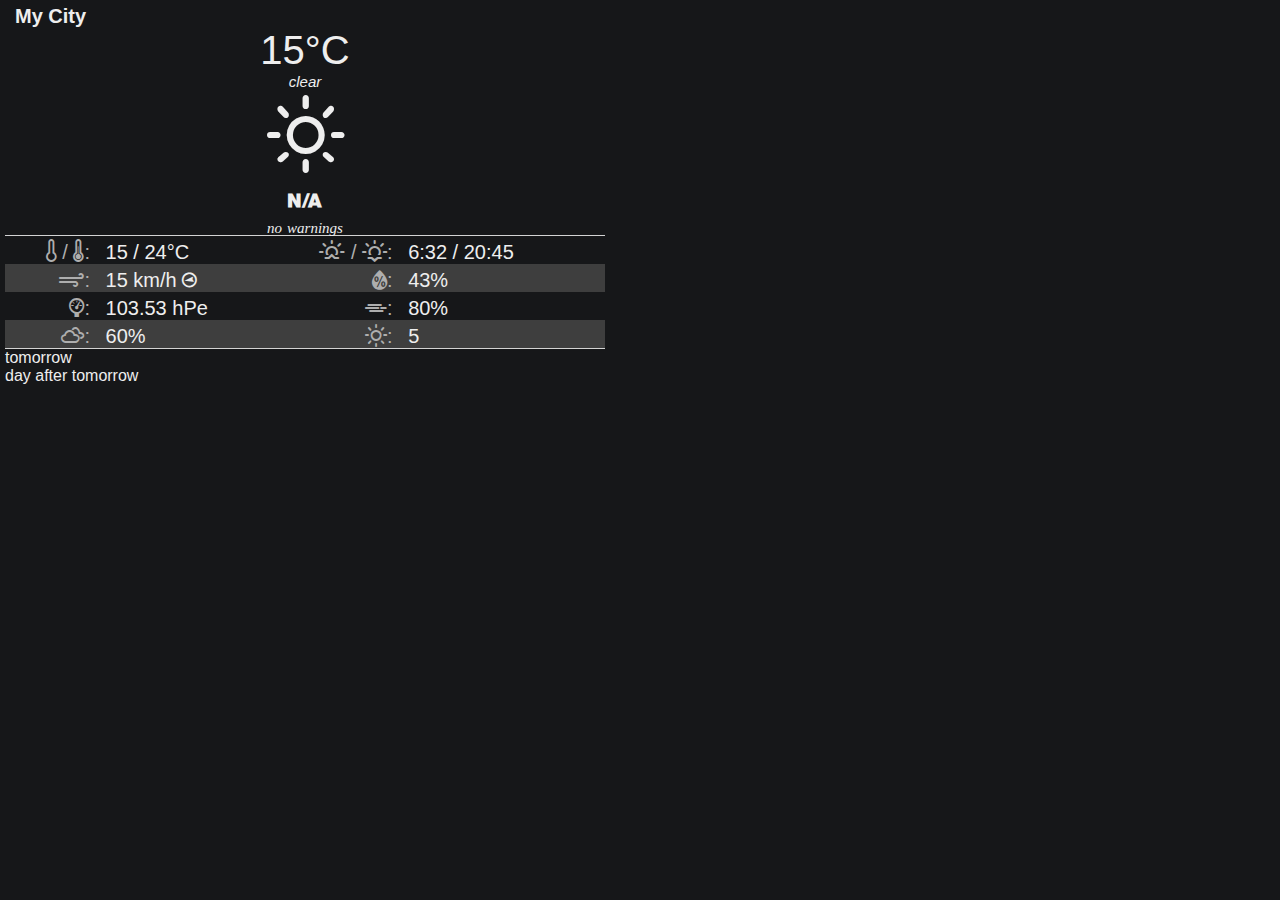
==== wrapper.html @ 0e2d357e "first stuff" ====
<html>

<head>
	<meta http-equiv="Content-Type" content="text/html; charset=UTF-8" />
  <link rel="stylesheet" type="text/css" href="css/main.css">
  <link rel="stylesheet" type="text/css" href="css/weather-icons.css">
  <link rel="stylesheet" type="text/css" href="css/weather-icons-wind.css">

</head>

<body>
<script src="main.js"></script>

<header>
  <div id="location">
    My City
  </div>
  <div id="current">
    <div id="block">
      <span class="temperature">15&deg;C</span>
      <div class="note">clear</div>
    </div>

    <div id="block">
      <div class="icon wi wi-day-sunny">
      </div>
    </div>

    <div id="block">
      <span class="warning wi wi-na"><span>
      <div class="note">no warnings</div>
    </div>
  </div>
</header>

<div id=details>
  <div class="row">
    <div class="half-row">
      <div class="cell icon">
        <span class="wi wi-thermometer-exterior"></span> / <span class="wi wi-thermometer"></span>:
      </div>

      <div class="cell">
        15 / 24&deg;C
      </div>
    </div>

    <div class="half-row">
      <div class="cell icon">
        <span class="wi wi-sunrise"></span> / <span class="wi wi-sunset"></span>:
      </div>

      <div class="cell">
        6:32 / 20:45
      </div>
    </div>
  </div>

  <div class="row even-row">
    <div class="half-row">
      <div class="cell icon">
        <span class="wi wi-strong-wind"></span>:
      </div>

      <div class="cell">
        15 km/h <span class="wi wi-wind from-80-deg"></span>
      </div>
    </div>

    <div class="half-row">
      <div class="cell icon">
        <span class="wi wi-humidity"></span>:
      </div>

      <div class="cell">
        43%
      </div>
    </div>
  </div>

  <div class="row">
    <div class="half-row">
      <div class="cell icon">
        <span class="wi wi-barometer"></span>:
      </div>

      <div class="cell">
        103.53 hPe
      </div>
    </div>

    <div class="half-row">

      <div class="cell icon">
        <span class="wi wi-windy"></span>:
      </div>

      <div class="cell">
        80%
      </div>
    </div>
  </div>

  <div class="row even-row">
    <div class="half-row">
      <div class="cell icon">
        <span class="wi wi-cloudy"></span>:
      </div>

      <div class="cell">
        60%
      </div>
    </div>

    <div class="half-row">
      <div class="cell icon">
        <span class="wi wi-day-sunny"></span>:
      </div>

      <div class="cell">
        5
      </div>
    </div>
  </div>

</div>

<div id=forecast>

  <div class="day">
    tomorrow
  </div>
  <div class="day">
    day after tomorrow
  </div>
</div>

</body>
</html>
---- css/main.css ----
body {
  background: #161719;
  color: #eeeeee;
  font-family: Tahoma,Arial,Verdana,Segoe,sans-serif;
  max-width: 600px;
  max-height: 400px;
  padding: 0px;
  margin: 5px;
}

header {
  width: 100%;
  border-bottom: 1px solid lightgrey;
}

header #location {
  font-size: 20px;
  padding-left: 10px;
  font-weight: bold;
}

header #current {
  text-align: center;
}

header #current .block {
  text-align: center;
  display: inline-block;
  width: calc(100%/3.1);
}

header #current .temperature {
  font-size: 40px;
}

header #current .icon {
  font-size: 70px;
  margin: 10px;
}

header #current .warning {
  font-size: 40px;
}

header #current .note {
  font-size: 15px;
  font-style: italic;
}

#details {
  font-size: 20px;
  border-bottom: 1px solid lightgrey;
}

#details .row {
  width: 100%;
}

#details .half-row {
  width: calc(50% - 8px);
  display: inline-block;
  margin: 5px 0px 0px 5px;
}

#details .cell {
  width: auto;
  display: inline-block;
  padding-right: 10px;
}

#details .icon {
  width: 80px;
  text-align: right;
  color: #aeaeae;
}

#details .even-row {
  background-color: #3e3e3e;
}

.uv-low {
  font-weight: bold;
  color: #01b053;
}

.uv-medium {
  font-weight: bold;
  color: #ffff00;
}

.uv-high {
  font-weight: bold;
  color: #f93;
}

.uv-very-high {
  font-weight: bold;
  color: #c10001;
}

.uv-extremely-high {
  font-weight: bold;
  color: #bf45bf;
}
---- css/weather-icons.css ----
/*!
 *  Weather Icons 2.0.8
 *  Updated September 19, 2015
 *  Weather themed icons for Bootstrap
 *  Author - Erik Flowers - erik@helloerik.com
 *  Email: erik@helloerik.com
 *  Twitter: http://twitter.com/Erik_UX
 *  ------------------------------------------------------------------------------
 *  Maintained at http://erikflowers.github.io/weather-icons
 *
 *  License
 *  ------------------------------------------------------------------------------
 *  - Font licensed under SIL OFL 1.1 -
 *    http://scripts.sil.org/OFL
 *  - CSS, SCSS and LESS are licensed under MIT License -
 *    http://opensource.org/licenses/mit-license.html
 *  - Documentation licensed under CC BY 3.0 -
 *    http://creativecommons.org/licenses/by/3.0/
 *  - Inspired by and works great as a companion with Font Awesome
 *    "Font Awesome by Dave Gandy - http://fontawesome.io"
 */
@font-face {
  font-family: 'weathericons';
  src: url('../font/weathericons-regular-webfont.eot');
  src: url('../font/weathericons-regular-webfont.eot?#iefix') format('embedded-opentype'), url('../font/weathericons-regular-webfont.woff2') format('woff2'), url('../font/weathericons-regular-webfont.woff') format('woff'), url('../font/weathericons-regular-webfont.ttf') format('truetype'), url('../font/weathericons-regular-webfont.svg#weather_iconsregular') format('svg');
  font-weight: normal;
  font-style: normal;
}
.wi {
  display: inline-block;
  font-family: 'weathericons';
  font-style: normal;
  font-weight: normal;
  line-height: 1;
  -webkit-font-smoothing: antialiased;
  -moz-osx-font-smoothing: grayscale;
}
.wi-fw {
  text-align: center;
  width: 1.4em;
}
.wi-rotate-90 {
  filter: progid:DXImageTransform.Microsoft.BasicImage(rotation=1);
  -webkit-transform: rotate(90deg);
  -ms-transform: rotate(90deg);
  transform: rotate(90deg);
}
.wi-rotate-180 {
  filter: progid:DXImageTransform.Microsoft.BasicImage(rotation=2);
  -webkit-transform: rotate(180deg);
  -ms-transform: rotate(180deg);
  transform: rotate(180deg);
}
.wi-rotate-270 {
  filter: progid:DXImageTransform.Microsoft.BasicImage(rotation=3);
  -webkit-transform: rotate(270deg);
  -ms-transform: rotate(270deg);
  transform: rotate(270deg);
}
.wi-flip-horizontal {
  filter: progid:DXImageTransform.Microsoft.BasicImage(rotation=0, mirror=1);
  -webkit-transform: scale(-1, 1);
  -ms-transform: scale(-1, 1);
  transform: scale(-1, 1);
}
.wi-flip-vertical {
  filter: progid:DXImageTransform.Microsoft.BasicImage(rotation=2, mirror=1);
  -webkit-transform: scale(1, -1);
  -ms-transform: scale(1, -1);
  transform: scale(1, -1);
}
.wi-day-sunny:before {
  content: "\f00d";
}
.wi-day-cloudy:before {
  content: "\f002";
}
.wi-day-cloudy-gusts:before {
  content: "\f000";
}
.wi-day-cloudy-windy:before {
  content: "\f001";
}
.wi-day-fog:before {
  content: "\f003";
}
.wi-day-hail:before {
  content: "\f004";
}
.wi-day-haze:before {
  content: "\f0b6";
}
.wi-day-lightning:before {
  content: "\f005";
}
.wi-day-rain:before {
  content: "\f008";
}
.wi-day-rain-mix:before {
  content: "\f006";
}
.wi-day-rain-wind:before {
  content: "\f007";
}
.wi-day-showers:before {
  content: "\f009";
}
.wi-day-sleet:before {
  content: "\f0b2";
}
.wi-day-sleet-storm:before {
  content: "\f068";
}
.wi-day-snow:before {
  content: "\f00a";
}
.wi-day-snow-thunderstorm:before {
  content: "\f06b";
}
.wi-day-snow-wind:before {
  content: "\f065";
}
.wi-day-sprinkle:before {
  content: "\f00b";
}
.wi-day-storm-showers:before {
  content: "\f00e";
}
.wi-day-sunny-overcast:before {
  content: "\f00c";
}
.wi-day-thunderstorm:before {
  content: "\f010";
}
.wi-day-windy:before {
  content: "\f085";
}
.wi-solar-eclipse:before {
  content: "\f06e";
}
.wi-hot:before {
  content: "\f072";
}
.wi-day-cloudy-high:before {
  content: "\f07d";
}
.wi-day-light-wind:before {
  content: "\f0c4";
}
.wi-night-clear:before {
  content: "\f02e";
}
.wi-night-alt-cloudy:before {
  content: "\f086";
}
.wi-night-alt-cloudy-gusts:before {
  content: "\f022";
}
.wi-night-alt-cloudy-windy:before {
  content: "\f023";
}
.wi-night-alt-hail:before {
  content: "\f024";
}
.wi-night-alt-lightning:before {
  content: "\f025";
}
.wi-night-alt-rain:before {
  content: "\f028";
}
.wi-night-alt-rain-mix:before {
  content: "\f026";
}
.wi-night-alt-rain-wind:before {
  content: "\f027";
}
.wi-night-alt-showers:before {
  content: "\f029";
}
.wi-night-alt-sleet:before {
  content: "\f0b4";
}
.wi-night-alt-sleet-storm:before {
  content: "\f06a";
}
.wi-night-alt-snow:before {
  content: "\f02a";
}
.wi-night-alt-snow-thunderstorm:before {
  content: "\f06d";
}
.wi-night-alt-snow-wind:before {
  content: "\f067";
}
.wi-night-alt-sprinkle:before {
  content: "\f02b";
}
.wi-night-alt-storm-showers:before {
  content: "\f02c";
}
.wi-night-alt-thunderstorm:before {
  content: "\f02d";
}
.wi-night-cloudy:before {
  content: "\f031";
}
.wi-night-cloudy-gusts:before {
  content: "\f02f";
}
.wi-night-cloudy-windy:before {
  content: "\f030";
}
.wi-night-fog:before {
  content: "\f04a";
}
.wi-night-hail:before {
  content: "\f032";
}
.wi-night-lightning:before {
  content: "\f033";
}
.wi-night-partly-cloudy:before {
  content: "\f083";
}
.wi-night-rain:before {
  content: "\f036";
}
.wi-night-rain-mix:before {
  content: "\f034";
}
.wi-night-rain-wind:before {
  content: "\f035";
}
.wi-night-showers:before {
  content: "\f037";
}
.wi-night-sleet:before {
  content: "\f0b3";
}
.wi-night-sleet-storm:before {
  content: "\f069";
}
.wi-night-snow:before {
  content: "\f038";
}
.wi-night-snow-thunderstorm:before {
  content: "\f06c";
}
.wi-night-snow-wind:before {
  content: "\f066";
}
.wi-night-sprinkle:before {
  content: "\f039";
}
.wi-night-storm-showers:before {
  content: "\f03a";
}
.wi-night-thunderstorm:before {
  content: "\f03b";
}
.wi-lunar-eclipse:before {
  content: "\f070";
}
.wi-stars:before {
  content: "\f077";
}
.wi-storm-showers:before {
  content: "\f01d";
}
.wi-thunderstorm:before {
  content: "\f01e";
}
.wi-night-alt-cloudy-high:before {
  content: "\f07e";
}
.wi-night-cloudy-high:before {
  content: "\f080";
}
.wi-night-alt-partly-cloudy:before {
  content: "\f081";
}
.wi-cloud:before {
  content: "\f041";
}
.wi-cloudy:before {
  content: "\f013";
}
.wi-cloudy-gusts:before {
  content: "\f011";
}
.wi-cloudy-windy:before {
  content: "\f012";
}
.wi-fog:before {
  content: "\f014";
}
.wi-hail:before {
  content: "\f015";
}
.wi-rain:before {
  content: "\f019";
}
.wi-rain-mix:before {
  content: "\f017";
}
.wi-rain-wind:before {
  content: "\f018";
}
.wi-showers:before {
  content: "\f01a";
}
.wi-sleet:before {
  content: "\f0b5";
}
.wi-snow:before {
  content: "\f01b";
}
.wi-sprinkle:before {
  content: "\f01c";
}
.wi-storm-showers:before {
  content: "\f01d";
}
.wi-thunderstorm:before {
  content: "\f01e";
}
.wi-snow-wind:before {
  content: "\f064";
}
.wi-snow:before {
  content: "\f01b";
}
.wi-smog:before {
  content: "\f074";
}
.wi-smoke:before {
  content: "\f062";
}
.wi-lightning:before {
  content: "\f016";
}
.wi-raindrops:before {
  content: "\f04e";
}
.wi-raindrop:before {
  content: "\f078";
}
.wi-dust:before {
  content: "\f063";
}
.wi-snowflake-cold:before {
  content: "\f076";
}
.wi-windy:before {
  content: "\f021";
}
.wi-strong-wind:before {
  content: "\f050";
}
.wi-sandstorm:before {
  content: "\f082";
}
.wi-earthquake:before {
  content: "\f0c6";
}
.wi-fire:before {
  content: "\f0c7";
}
.wi-flood:before {
  content: "\f07c";
}
.wi-meteor:before {
  content: "\f071";
}
.wi-tsunami:before {
  content: "\f0c5";
}
.wi-volcano:before {
  content: "\f0c8";
}
.wi-hurricane:before {
  content: "\f073";
}
.wi-tornado:before {
  content: "\f056";
}
.wi-small-craft-advisory:before {
  content: "\f0cc";
}
.wi-gale-warning:before {
  content: "\f0cd";
}
.wi-storm-warning:before {
  content: "\f0ce";
}
.wi-hurricane-warning:before {
  content: "\f0cf";
}
.wi-wind-direction:before {
  content: "\f0b1";
}
.wi-alien:before {
  content: "\f075";
}
.wi-celsius:before {
  content: "\f03c";
}
.wi-fahrenheit:before {
  content: "\f045";
}
.wi-degrees:before {
  content: "\f042";
}
.wi-thermometer:before {
  content: "\f055";
}
.wi-thermometer-exterior:before {
  content: "\f053";
}
.wi-thermometer-internal:before {
  content: "\f054";
}
.wi-cloud-down:before {
  content: "\f03d";
}
.wi-cloud-up:before {
  content: "\f040";
}
.wi-cloud-refresh:before {
  content: "\f03e";
}
.wi-horizon:before {
  content: "\f047";
}
.wi-horizon-alt:before {
  content: "\f046";
}
.wi-sunrise:before {
  content: "\f051";
}
.wi-sunset:before {
  content: "\f052";
}
.wi-moonrise:before {
  content: "\f0c9";
}
.wi-moonset:before {
  content: "\f0ca";
}
.wi-refresh:before {
  content: "\f04c";
}
.wi-refresh-alt:before {
  content: "\f04b";
}
.wi-umbrella:before {
  content: "\f084";
}
.wi-barometer:before {
  content: "\f079";
}
.wi-humidity:before {
  content: "\f07a";
}
.wi-na:before {
  content: "\f07b";
}
.wi-train:before {
  content: "\f0cb";
}
.wi-moon-new:before {
  content: "\f095";
}
.wi-moon-waxing-crescent-1:before {
  content: "\f096";
}
.wi-moon-waxing-crescent-2:before {
  content: "\f097";
}
.wi-moon-waxing-crescent-3:before {
  content: "\f098";
}
.wi-moon-waxing-crescent-4:before {
  content: "\f099";
}
.wi-moon-waxing-crescent-5:before {
  content: "\f09a";
}
.wi-moon-waxing-crescent-6:before {
  content: "\f09b";
}
.wi-moon-first-quarter:before {
  content: "\f09c";
}
.wi-moon-waxing-gibbous-1:before {
  content: "\f09d";
}
.wi-moon-waxing-gibbous-2:before {
  content: "\f09e";
}
.wi-moon-waxing-gibbous-3:before {
  content: "\f09f";
}
.wi-moon-waxing-gibbous-4:before {
  content: "\f0a0";
}
.wi-moon-waxing-gibbous-5:before {
  content: "\f0a1";
}
.wi-moon-waxing-gibbous-6:before {
  content: "\f0a2";
}
.wi-moon-full:before {
  content: "\f0a3";
}
.wi-moon-waning-gibbous-1:before {
  content: "\f0a4";
}
.wi-moon-waning-gibbous-2:before {
  content: "\f0a5";
}
.wi-moon-waning-gibbous-3:before {
  content: "\f0a6";
}
.wi-moon-waning-gibbous-4:before {
  content: "\f0a7";
}
.wi-moon-waning-gibbous-5:before {
  content: "\f0a8";
}
.wi-moon-waning-gibbous-6:before {
  content: "\f0a9";
}
.wi-moon-third-quarter:before {
  content: "\f0aa";
}
.wi-moon-waning-crescent-1:before {
  content: "\f0ab";
}
.wi-moon-waning-crescent-2:before {
  content: "\f0ac";
}
.wi-moon-waning-crescent-3:before {
  content: "\f0ad";
}
.wi-moon-waning-crescent-4:before {
  content: "\f0ae";
}
.wi-moon-waning-crescent-5:before {
  content: "\f0af";
}
.wi-moon-waning-crescent-6:before {
  content: "\f0b0";
}
.wi-moon-alt-new:before {
  content: "\f0eb";
}
.wi-moon-alt-waxing-crescent-1:before {
  content: "\f0d0";
}
.wi-moon-alt-waxing-crescent-2:before {
  content: "\f0d1";
}
.wi-moon-alt-waxing-crescent-3:before {
  content: "\f0d2";
}
.wi-moon-alt-waxing-crescent-4:before {
  content: "\f0d3";
}
.wi-moon-alt-waxing-crescent-5:before {
  content: "\f0d4";
}
.wi-moon-alt-waxing-crescent-6:before {
  content: "\f0d5";
}
.wi-moon-alt-first-quarter:before {
  content: "\f0d6";
}
.wi-moon-alt-waxing-gibbous-1:before {
  content: "\f0d7";
}
.wi-moon-alt-waxing-gibbous-2:before {
  content: "\f0d8";
}
.wi-moon-alt-waxing-gibbous-3:before {
  content: "\f0d9";
}
.wi-moon-alt-waxing-gibbous-4:before {
  content: "\f0da";
}
.wi-moon-alt-waxing-gibbous-5:before {
  content: "\f0db";
}
.wi-moon-alt-waxing-gibbous-6:before {
  content: "\f0dc";
}
.wi-moon-alt-full:before {
  content: "\f0dd";
}
.wi-moon-alt-waning-gibbous-1:before {
  content: "\f0de";
}
.wi-moon-alt-waning-gibbous-2:before {
  content: "\f0df";
}
.wi-moon-alt-waning-gibbous-3:before {
  content: "\f0e0";
}
.wi-moon-alt-waning-gibbous-4:before {
  content: "\f0e1";
}
.wi-moon-alt-waning-gibbous-5:before {
  content: "\f0e2";
}
.wi-moon-alt-waning-gibbous-6:before {
  content: "\f0e3";
}
.wi-moon-alt-third-quarter:before {
  content: "\f0e4";
}
.wi-moon-alt-waning-crescent-1:before {
  content: "\f0e5";
}
.wi-moon-alt-waning-crescent-2:before {
  content: "\f0e6";
}
.wi-moon-alt-waning-crescent-3:before {
  content: "\f0e7";
}
.wi-moon-alt-waning-crescent-4:before {
  content: "\f0e8";
}
.wi-moon-alt-waning-crescent-5:before {
  content: "\f0e9";
}
.wi-moon-alt-waning-crescent-6:before {
  content: "\f0ea";
}
.wi-moon-0:before {
  content: "\f095";
}
.wi-moon-1:before {
  content: "\f096";
}
.wi-moon-2:before {
  content: "\f097";
}
.wi-moon-3:before {
  content: "\f098";
}
.wi-moon-4:before {
  content: "\f099";
}
.wi-moon-5:before {
  content: "\f09a";
}
.wi-moon-6:before {
  content: "\f09b";
}
.wi-moon-7:before {
  content: "\f09c";
}
.wi-moon-8:before {
  content: "\f09d";
}
.wi-moon-9:before {
  content: "\f09e";
}
.wi-moon-10:before {
  content: "\f09f";
}
.wi-moon-11:before {
  content: "\f0a0";
}
.wi-moon-12:before {
  content: "\f0a1";
}
.wi-moon-13:before {
  content: "\f0a2";
}
.wi-moon-14:before {
  content: "\f0a3";
}
.wi-moon-15:before {
  content: "\f0a4";
}
.wi-moon-16:before {
  content: "\f0a5";
}
.wi-moon-17:before {
  content: "\f0a6";
}
.wi-moon-18:before {
  content: "\f0a7";
}
.wi-moon-19:before {
  content: "\f0a8";
}
.wi-moon-20:before {
  content: "\f0a9";
}
.wi-moon-21:before {
  content: "\f0aa";
}
.wi-moon-22:before {
  content: "\f0ab";
}
.wi-moon-23:before {
  content: "\f0ac";
}
.wi-moon-24:before {
  content: "\f0ad";
}
.wi-moon-25:before {
  content: "\f0ae";
}
.wi-moon-26:before {
  content: "\f0af";
}
.wi-moon-27:before {
  content: "\f0b0";
}
.wi-time-1:before {
  content: "\f08a";
}
.wi-time-2:before {
  content: "\f08b";
}
.wi-time-3:before {
  content: "\f08c";
}
.wi-time-4:before {
  content: "\f08d";
}
.wi-time-5:before {
  content: "\f08e";
}
.wi-time-6:before {
  content: "\f08f";
}
.wi-time-7:before {
  content: "\f090";
}
.wi-time-8:before {
  content: "\f091";
}
.wi-time-9:before {
  content: "\f092";
}
.wi-time-10:before {
  content: "\f093";
}
.wi-time-11:before {
  content: "\f094";
}
.wi-time-12:before {
  content: "\f089";
}
.wi-direction-up:before {
  content: "\f058";
}
.wi-direction-up-right:before {
  content: "\f057";
}
.wi-direction-right:before {
  content: "\f04d";
}
.wi-direction-down-right:before {
  content: "\f088";
}
.wi-direction-down:before {
  content: "\f044";
}
.wi-direction-down-left:before {
  content: "\f043";
}
.wi-direction-left:before {
  content: "\f048";
}
.wi-direction-up-left:before {
  content: "\f087";
}
.wi-wind-beaufort-0:before {
  content: "\f0b7";
}
.wi-wind-beaufort-1:before {
  content: "\f0b8";
}
.wi-wind-beaufort-2:before {
  content: "\f0b9";
}
.wi-wind-beaufort-3:before {
  content: "\f0ba";
}
.wi-wind-beaufort-4:before {
  content: "\f0bb";
}
.wi-wind-beaufort-5:before {
  content: "\f0bc";
}
.wi-wind-beaufort-6:before {
  content: "\f0bd";
}
.wi-wind-beaufort-7:before {
  content: "\f0be";
}
.wi-wind-beaufort-8:before {
  content: "\f0bf";
}
.wi-wind-beaufort-9:before {
  content: "\f0c0";
}
.wi-wind-beaufort-10:before {
  content: "\f0c1";
}
.wi-wind-beaufort-11:before {
  content: "\f0c2";
}
.wi-wind-beaufort-12:before {
  content: "\f0c3";
}
.wi-yahoo-0:before {
  content: "\f056";
}
.wi-yahoo-1:before {
  content: "\f00e";
}
.wi-yahoo-2:before {
  content: "\f073";
}
.wi-yahoo-3:before {
  content: "\f01e";
}
.wi-yahoo-4:before {
  content: "\f01e";
}
.wi-yahoo-5:before {
  content: "\f017";
}
.wi-yahoo-6:before {
  content: "\f017";
}
.wi-yahoo-7:before {
  content: "\f017";
}
.wi-yahoo-8:before {
  content: "\f015";
}
.wi-yahoo-9:before {
  content: "\f01a";
}
.wi-yahoo-10:before {
  content: "\f015";
}
.wi-yahoo-11:before {
  content: "\f01a";
}
.wi-yahoo-12:before {
  content: "\f01a";
}
.wi-yahoo-13:before {
  content: "\f01b";
}
.wi-yahoo-14:before {
  content: "\f00a";
}
.wi-yahoo-15:before {
  content: "\f064";
}
.wi-yahoo-16:before {
  content: "\f01b";
}
.wi-yahoo-17:before {
  content: "\f015";
}
.wi-yahoo-18:before {
  content: "\f017";
}
.wi-yahoo-19:before {
  content: "\f063";
}
.wi-yahoo-20:before {
  content: "\f014";
}
.wi-yahoo-21:before {
  content: "\f021";
}
.wi-yahoo-22:before {
  content: "\f062";
}
.wi-yahoo-23:before {
  content: "\f050";
}
.wi-yahoo-24:before {
  content: "\f050";
}
.wi-yahoo-25:before {
  content: "\f076";
}
.wi-yahoo-26:before {
  content: "\f013";
}
.wi-yahoo-27:before {
  content: "\f031";
}
.wi-yahoo-28:before {
  content: "\f002";
}
.wi-yahoo-29:before {
  content: "\f031";
}
.wi-yahoo-30:before {
  content: "\f002";
}
.wi-yahoo-31:before {
  content: "\f02e";
}
.wi-yahoo-32:before {
  content: "\f00d";
}
.wi-yahoo-33:before {
  content: "\f083";
}
.wi-yahoo-34:before {
  content: "\f00c";
}
.wi-yahoo-35:before {
  content: "\f017";
}
.wi-yahoo-36:before {
  content: "\f072";
}
.wi-yahoo-37:before {
  content: "\f00e";
}
.wi-yahoo-38:before {
  content: "\f00e";
}
.wi-yahoo-39:before {
  content: "\f00e";
}
.wi-yahoo-40:before {
  content: "\f01a";
}
.wi-yahoo-41:before {
  content: "\f064";
}
.wi-yahoo-42:before {
  content: "\f01b";
}
.wi-yahoo-43:before {
  content: "\f064";
}
.wi-yahoo-44:before {
  content: "\f00c";
}
.wi-yahoo-45:before {
  content: "\f00e";
}
.wi-yahoo-46:before {
  content: "\f01b";
}
.wi-yahoo-47:before {
  content: "\f00e";
}
.wi-yahoo-3200:before {
  content: "\f077";
}
.wi-forecast-io-clear-day:before {
  content: "\f00d";
}
.wi-forecast-io-clear-night:before {
  content: "\f02e";
}
.wi-forecast-io-rain:before {
  content: "\f019";
}
.wi-forecast-io-snow:before {
  content: "\f01b";
}
.wi-forecast-io-sleet:before {
  content: "\f0b5";
}
.wi-forecast-io-wind:before {
  content: "\f050";
}
.wi-forecast-io-fog:before {
  content: "\f014";
}
.wi-forecast-io-cloudy:before {
  content: "\f013";
}
.wi-forecast-io-partly-cloudy-day:before {
  content: "\f002";
}
.wi-forecast-io-partly-cloudy-night:before {
  content: "\f031";
}
.wi-forecast-io-hail:before {
  content: "\f015";
}
.wi-forecast-io-thunderstorm:before {
  content: "\f01e";
}
.wi-forecast-io-tornado:before {
  content: "\f056";
}
.wi-wmo4680-0:before,
.wi-wmo4680-00:before {
  content: "\f055";
}
.wi-wmo4680-1:before,
.wi-wmo4680-01:before {
  content: "\f013";
}
.wi-wmo4680-2:before,
.wi-wmo4680-02:before {
  content: "\f055";
}
.wi-wmo4680-3:before,
.wi-wmo4680-03:before {
  content: "\f013";
}
.wi-wmo4680-4:before,
.wi-wmo4680-04:before {
  content: "\f014";
}
.wi-wmo4680-5:before,
.wi-wmo4680-05:before {
  content: "\f014";
}
.wi-wmo4680-10:before {
  content: "\f014";
}
.wi-wmo4680-11:before {
  content: "\f014";
}
.wi-wmo4680-12:before {
  content: "\f016";
}
.wi-wmo4680-18:before {
  content: "\f050";
}
.wi-wmo4680-20:before {
  content: "\f014";
}
.wi-wmo4680-21:before {
  content: "\f017";
}
.wi-wmo4680-22:before {
  content: "\f017";
}
.wi-wmo4680-23:before {
  content: "\f019";
}
.wi-wmo4680-24:before {
  content: "\f01b";
}
.wi-wmo4680-25:before {
  content: "\f015";
}
.wi-wmo4680-26:before {
  content: "\f01e";
}
.wi-wmo4680-27:before {
  content: "\f063";
}
.wi-wmo4680-28:before {
  content: "\f063";
}
.wi-wmo4680-29:before {
  content: "\f063";
}
.wi-wmo4680-30:before {
  content: "\f014";
}
.wi-wmo4680-31:before {
  content: "\f014";
}
.wi-wmo4680-32:before {
  content: "\f014";
}
.wi-wmo4680-33:before {
  content: "\f014";
}
.wi-wmo4680-34:before {
  content: "\f014";
}
.wi-wmo4680-35:before {
  content: "\f014";
}
.wi-wmo4680-40:before {
  content: "\f017";
}
.wi-wmo4680-41:before {
  content: "\f01c";
}
.wi-wmo4680-42:before {
  content: "\f019";
}
.wi-wmo4680-43:before {
  content: "\f01c";
}
.wi-wmo4680-44:before {
  content: "\f019";
}
.wi-wmo4680-45:before {
  content: "\f015";
}
.wi-wmo4680-46:before {
  content: "\f015";
}
.wi-wmo4680-47:before {
  content: "\f01b";
}
.wi-wmo4680-48:before {
  content: "\f01b";
}
.wi-wmo4680-50:before {
  content: "\f01c";
}
.wi-wmo4680-51:before {
  content: "\f01c";
}
.wi-wmo4680-52:before {
  content: "\f019";
}
.wi-wmo4680-53:before {
  content: "\f019";
}
.wi-wmo4680-54:before {
  content: "\f076";
}
.wi-wmo4680-55:before {
  content: "\f076";
}
.wi-wmo4680-56:before {
  content: "\f076";
}
.wi-wmo4680-57:before {
  content: "\f01c";
}
.wi-wmo4680-58:before {
  content: "\f019";
}
.wi-wmo4680-60:before {
  content: "\f01c";
}
.wi-wmo4680-61:before {
  content: "\f01c";
}
.wi-wmo4680-62:before {
  content: "\f019";
}
.wi-wmo4680-63:before {
  content: "\f019";
}
.wi-wmo4680-64:before {
  content: "\f015";
}
.wi-wmo4680-65:before {
  content: "\f015";
}
.wi-wmo4680-66:before {
  content: "\f015";
}
.wi-wmo4680-67:before {
  content: "\f017";
}
.wi-wmo4680-68:before {
  content: "\f017";
}
.wi-wmo4680-70:before {
  content: "\f01b";
}
.wi-wmo4680-71:before {
  content: "\f01b";
}
.wi-wmo4680-72:before {
  content: "\f01b";
}
.wi-wmo4680-73:before {
  content: "\f01b";
}
.wi-wmo4680-74:before {
  content: "\f076";
}
.wi-wmo4680-75:before {
  content: "\f076";
}
.wi-wmo4680-76:before {
  content: "\f076";
}
.wi-wmo4680-77:before {
  content: "\f01b";
}
.wi-wmo4680-78:before {
  content: "\f076";
}
.wi-wmo4680-80:before {
  content: "\f019";
}
.wi-wmo4680-81:before {
  content: "\f01c";
}
.wi-wmo4680-82:before {
  content: "\f019";
}
.wi-wmo4680-83:before {
  content: "\f019";
}
.wi-wmo4680-84:before {
  content: "\f01d";
}
.wi-wmo4680-85:before {
  content: "\f017";
}
.wi-wmo4680-86:before {
  content: "\f017";
}
.wi-wmo4680-87:before {
  content: "\f017";
}
.wi-wmo4680-89:before {
  content: "\f015";
}
.wi-wmo4680-90:before {
  content: "\f016";
}
.wi-wmo4680-91:before {
  content: "\f01d";
}
.wi-wmo4680-92:before {
  content: "\f01e";
}
.wi-wmo4680-93:before {
  content: "\f01e";
}
.wi-wmo4680-94:before {
  content: "\f016";
}
.wi-wmo4680-95:before {
  content: "\f01e";
}
.wi-wmo4680-96:before {
  content: "\f01e";
}
.wi-wmo4680-99:before {
  content: "\f056";
}
.wi-owm-200:before {
  content: "\f01e";
}
.wi-owm-201:before {
  content: "\f01e";
}
.wi-owm-202:before {
  content: "\f01e";
}
.wi-owm-210:before {
  content: "\f016";
}
.wi-owm-211:before {
  content: "\f016";
}
.wi-owm-212:before {
  content: "\f016";
}
.wi-owm-221:before {
  content: "\f016";
}
.wi-owm-230:before {
  content: "\f01e";
}
.wi-owm-231:before {
  content: "\f01e";
}
.wi-owm-232:before {
  content: "\f01e";
}
.wi-owm-300:before {
  content: "\f01c";
}
.wi-owm-301:before {
  content: "\f01c";
}
.wi-owm-302:before {
  content: "\f019";
}
.wi-owm-310:before {
  content: "\f017";
}
.wi-owm-311:before {
  content: "\f019";
}
.wi-owm-312:before {
  content: "\f019";
}
.wi-owm-313:before {
  content: "\f01a";
}
.wi-owm-314:before {
  content: "\f019";
}
.wi-owm-321:before {
  content: "\f01c";
}
.wi-owm-500:before {
  content: "\f01c";
}
.wi-owm-501:before {
  content: "\f019";
}
.wi-owm-502:before {
  content: "\f019";
}
.wi-owm-503:before {
  content: "\f019";
}
.wi-owm-504:before {
  content: "\f019";
}
.wi-owm-511:before {
  content: "\f017";
}
.wi-owm-520:before {
  content: "\f01a";
}
.wi-owm-521:before {
  content: "\f01a";
}
.wi-owm-522:before {
  content: "\f01a";
}
.wi-owm-531:before {
  content: "\f01d";
}
.wi-owm-600:before {
  content: "\f01b";
}
.wi-owm-601:before {
  content: "\f01b";
}
.wi-owm-602:before {
  content: "\f0b5";
}
.wi-owm-611:before {
  content: "\f017";
}
.wi-owm-612:before {
  content: "\f017";
}
.wi-owm-615:before {
  content: "\f017";
}
.wi-owm-616:before {
  content: "\f017";
}
.wi-owm-620:before {
  content: "\f017";
}
.wi-owm-621:before {
  content: "\f01b";
}
.wi-owm-622:before {
  content: "\f01b";
}
.wi-owm-701:before {
  content: "\f014";
}
.wi-owm-711:before {
  content: "\f062";
}
.wi-owm-721:before {
  content: "\f0b6";
}
.wi-owm-731:before {
  content: "\f063";
}
.wi-owm-741:before {
  content: "\f014";
}
.wi-owm-761:before {
  content: "\f063";
}
.wi-owm-762:before {
  content: "\f063";
}
.wi-owm-771:before {
  content: "\f011";
}
.wi-owm-781:before {
  content: "\f056";
}
.wi-owm-800:before {
  content: "\f00d";
}
.wi-owm-801:before {
  content: "\f011";
}
.wi-owm-802:before {
  content: "\f011";
}
.wi-owm-803:before {
  content: "\f012";
}
.wi-owm-804:before {
  content: "\f013";
}
.wi-owm-900:before {
  content: "\f056";
}
.wi-owm-901:before {
  content: "\f01d";
}
.wi-owm-902:before {
  content: "\f073";
}
.wi-owm-903:before {
  content: "\f076";
}
.wi-owm-904:before {
  content: "\f072";
}
.wi-owm-905:before {
  content: "\f021";
}
.wi-owm-906:before {
  content: "\f015";
}
.wi-owm-957:before {
  content: "\f050";
}
.wi-owm-day-200:before {
  content: "\f010";
}
.wi-owm-day-201:before {
  content: "\f010";
}
.wi-owm-day-202:before {
  content: "\f010";
}
.wi-owm-day-210:before {
  content: "\f005";
}
.wi-owm-day-211:before {
  content: "\f005";
}
.wi-owm-day-212:before {
  content: "\f005";
}
.wi-owm-day-221:before {
  content: "\f005";
}
.wi-owm-day-230:before {
  content: "\f010";
}
.wi-owm-day-231:before {
  content: "\f010";
}
.wi-owm-day-232:before {
  content: "\f010";
}
.wi-owm-day-300:before {
  content: "\f00b";
}
.wi-owm-day-301:before {
  content: "\f00b";
}
.wi-owm-day-302:before {
  content: "\f008";
}
.wi-owm-day-310:before {
  content: "\f008";
}
.wi-owm-day-311:before {
  content: "\f008";
}
.wi-owm-day-312:before {
  content: "\f008";
}
.wi-owm-day-313:before {
  content: "\f008";
}
.wi-owm-day-314:before {
  content: "\f008";
}
.wi-owm-day-321:before {
  content: "\f00b";
}
.wi-owm-day-500:before {
  content: "\f00b";
}
.wi-owm-day-501:before {
  content: "\f008";
}
.wi-owm-day-502:before {
  content: "\f008";
}
.wi-owm-day-503:before {
  content: "\f008";
}
.wi-owm-day-504:before {
  content: "\f008";
}
.wi-owm-day-511:before {
  content: "\f006";
}
.wi-owm-day-520:before {
  content: "\f009";
}
.wi-owm-day-521:before {
  content: "\f009";
}
.wi-owm-day-522:before {
  content: "\f009";
}
.wi-owm-day-531:before {
  content: "\f00e";
}
.wi-owm-day-600:before {
  content: "\f00a";
}
.wi-owm-day-601:before {
  content: "\f0b2";
}
.wi-owm-day-602:before {
  content: "\f00a";
}
.wi-owm-day-611:before {
  content: "\f006";
}
.wi-owm-day-612:before {
  content: "\f006";
}
.wi-owm-day-615:before {
  content: "\f006";
}
.wi-owm-day-616:before {
  content: "\f006";
}
.wi-owm-day-620:before {
  content: "\f006";
}
.wi-owm-day-621:before {
  content: "\f00a";
}
.wi-owm-day-622:before {
  content: "\f00a";
}
.wi-owm-day-701:before {
  content: "\f003";
}
.wi-owm-day-711:before {
  content: "\f062";
}
.wi-owm-day-721:before {
  content: "\f0b6";
}
.wi-owm-day-731:before {
  content: "\f063";
}
.wi-owm-day-741:before {
  content: "\f003";
}
.wi-owm-day-761:before {
  content: "\f063";
}
.wi-owm-day-762:before {
  content: "\f063";
}
.wi-owm-day-781:before {
  content: "\f056";
}
.wi-owm-day-800:before {
  content: "\f00d";
}
.wi-owm-day-801:before {
  content: "\f000";
}
.wi-owm-day-802:before {
  content: "\f000";
}
.wi-owm-day-803:before {
  content: "\f000";
}
.wi-owm-day-804:before {
  content: "\f00c";
}
.wi-owm-day-900:before {
  content: "\f056";
}
.wi-owm-day-902:before {
  content: "\f073";
}
.wi-owm-day-903:before {
  content: "\f076";
}
.wi-owm-day-904:before {
  content: "\f072";
}
.wi-owm-day-906:before {
  content: "\f004";
}
.wi-owm-day-957:before {
  content: "\f050";
}
.wi-owm-night-200:before {
  content: "\f02d";
}
.wi-owm-night-201:before {
  content: "\f02d";
}
.wi-owm-night-202:before {
  content: "\f02d";
}
.wi-owm-night-210:before {
  content: "\f025";
}
.wi-owm-night-211:before {
  content: "\f025";
}
.wi-owm-night-212:before {
  content: "\f025";
}
.wi-owm-night-221:before {
  content: "\f025";
}
.wi-owm-night-230:before {
  content: "\f02d";
}
.wi-owm-night-231:before {
  content: "\f02d";
}
.wi-owm-night-232:before {
  content: "\f02d";
}
.wi-owm-night-300:before {
  content: "\f02b";
}
.wi-owm-night-301:before {
  content: "\f02b";
}
.wi-owm-night-302:before {
  content: "\f028";
}
.wi-owm-night-310:before {
  content: "\f028";
}
.wi-owm-night-311:before {
  content: "\f028";
}
.wi-owm-night-312:before {
  content: "\f028";
}
.wi-owm-night-313:before {
  content: "\f028";
}
.wi-owm-night-314:before {
  content: "\f028";
}
.wi-owm-night-321:before {
  content: "\f02b";
}
.wi-owm-night-500:before {
  content: "\f02b";
}
.wi-owm-night-501:before {
  content: "\f028";
}
.wi-owm-night-502:before {
  content: "\f028";
}
.wi-owm-night-503:before {
  content: "\f028";
}
.wi-owm-night-504:before {
  content: "\f028";
}
.wi-owm-night-511:before {
  content: "\f026";
}
.wi-owm-night-520:before {
  content: "\f029";
}
.wi-owm-night-521:before {
  content: "\f029";
}
.wi-owm-night-522:before {
  content: "\f029";
}
.wi-owm-night-531:before {
  content: "\f02c";
}
.wi-owm-night-600:before {
  content: "\f02a";
}
.wi-owm-night-601:before {
  content: "\f0b4";
}
.wi-owm-night-602:before {
  content: "\f02a";
}
.wi-owm-night-611:before {
  content: "\f026";
}
.wi-owm-night-612:before {
  content: "\f026";
}
.wi-owm-night-615:before {
  content: "\f026";
}
.wi-owm-night-616:before {
  content: "\f026";
}
.wi-owm-night-620:before {
  content: "\f026";
}
.wi-owm-night-621:before {
  content: "\f02a";
}
.wi-owm-night-622:before {
  content: "\f02a";
}
.wi-owm-night-701:before {
  content: "\f04a";
}
.wi-owm-night-711:before {
  content: "\f062";
}
.wi-owm-night-721:before {
  content: "\f0b6";
}
.wi-owm-night-731:before {
  content: "\f063";
}
.wi-owm-night-741:before {
  content: "\f04a";
}
.wi-owm-night-761:before {
  content: "\f063";
}
.wi-owm-night-762:before {
  content: "\f063";
}
.wi-owm-night-781:before {
  content: "\f056";
}
.wi-owm-night-800:before {
  content: "\f02e";
}
.wi-owm-night-801:before {
  content: "\f022";
}
.wi-owm-night-802:before {
  content: "\f022";
}
.wi-owm-night-803:before {
  content: "\f022";
}
.wi-owm-night-804:before {
  content: "\f086";
}
.wi-owm-night-900:before {
  content: "\f056";
}
.wi-owm-night-902:before {
  content: "\f073";
}
.wi-owm-night-903:before {
  content: "\f076";
}
.wi-owm-night-904:before {
  content: "\f072";
}
.wi-owm-night-906:before {
  content: "\f024";
}
.wi-owm-night-957:before {
  content: "\f050";
}
.wi-wu-chanceflurries:before {
  content: "\f064";
}
.wi-wu-chancerain:before {
  content: "\f019";
}
.wi-wu-chancesleat:before {
  content: "\f0b5";
}
.wi-wu-chancesnow:before {
  content: "\f01b";
}
.wi-wu-chancetstorms:before {
  content: "\f01e";
}
.wi-wu-clear:before {
  content: "\f00d";
}
.wi-wu-cloudy:before {
  content: "\f002";
}
.wi-wu-flurries:before {
  content: "\f064";
}
.wi-wu-hazy:before {
  content: "\f0b6";
}
.wi-wu-mostlycloudy:before {
  content: "\f002";
}
.wi-wu-mostlysunny:before {
  content: "\f00d";
}
.wi-wu-partlycloudy:before {
  content: "\f002";
}
.wi-wu-partlysunny:before {
  content: "\f00d";
}
.wi-wu-rain:before {
  content: "\f01a";
}
.wi-wu-sleat:before {
  content: "\f0b5";
}
.wi-wu-snow:before {
  content: "\f01b";
}
.wi-wu-sunny:before {
  content: "\f00d";
}
.wi-wu-tstorms:before {
  content: "\f01e";
}
.wi-wu-unknown:before {
  content: "\f00d";
}
---- css/weather-icons-wind.css ----
@font-face {
  font-family: 'weathericons';
  src: url('../font/weathericons-regular-webfont.eot');
  src: url('../font/weathericons-regular-webfont.eot?#iefix') format('embedded-opentype'), url('../font/weathericons-regular-webfont.woff2') format('woff2'), url('../font/weathericons-regular-webfont.woff') format('woff'), url('../font/weathericons-regular-webfont.ttf') format('truetype'), url('../font/weathericons-regular-webfont.svg#weather_iconsregular') format('svg');
  font-weight: normal;
  font-style: normal;
}
.wi {
  display: inline-block;
  font-family: 'weathericons';
  font-style: normal;
  font-weight: normal;
  line-height: 1;
  -webkit-font-smoothing: antialiased;
  -moz-osx-font-smoothing: grayscale;
}
.wi-fw {
  text-align: center;
  width: 1.4em;
}
.wi-rotate-90 {
  filter: progid:DXImageTransform.Microsoft.BasicImage(rotation=1);
  -webkit-transform: rotate(90deg);
  -ms-transform: rotate(90deg);
  transform: rotate(90deg);
}
.wi-rotate-180 {
  filter: progid:DXImageTransform.Microsoft.BasicImage(rotation=2);
  -webkit-transform: rotate(180deg);
  -ms-transform: rotate(180deg);
  transform: rotate(180deg);
}
.wi-rotate-270 {
  filter: progid:DXImageTransform.Microsoft.BasicImage(rotation=3);
  -webkit-transform: rotate(270deg);
  -ms-transform: rotate(270deg);
  transform: rotate(270deg);
}
.wi-flip-horizontal {
  filter: progid:DXImageTransform.Microsoft.BasicImage(rotation=0, mirror=1);
  -webkit-transform: scale(-1, 1);
  -ms-transform: scale(-1, 1);
  transform: scale(-1, 1);
}
.wi-flip-vertical {
  filter: progid:DXImageTransform.Microsoft.BasicImage(rotation=2, mirror=1);
  -webkit-transform: scale(1, -1);
  -ms-transform: scale(1, -1);
  transform: scale(1, -1);
}
.wi-wind:before {
  content: "\f0b1";
}
.wi-wind.towards-0-deg {
  -webkit-transform: rotate(0deg);
  -moz-transform: rotate(0deg);
  -ms-transform: rotate(0deg);
  -o-transform: rotate(0deg);
  transform: rotate(0deg);
}
.wi-wind.towards-1-deg {
  -webkit-transform: rotate(1deg);
  -moz-transform: rotate(1deg);
  -ms-transform: rotate(1deg);
  -o-transform: rotate(1deg);
  transform: rotate(1deg);
}
.wi-wind.towards-2-deg {
  -webkit-transform: rotate(2deg);
  -moz-transform: rotate(2deg);
  -ms-transform: rotate(2deg);
  -o-transform: rotate(2deg);
  transform: rotate(2deg);
}
.wi-wind.towards-3-deg {
  -webkit-transform: rotate(3deg);
  -moz-transform: rotate(3deg);
  -ms-transform: rotate(3deg);
  -o-transform: rotate(3deg);
  transform: rotate(3deg);
}
.wi-wind.towards-4-deg {
  -webkit-transform: rotate(4deg);
  -moz-transform: rotate(4deg);
  -ms-transform: rotate(4deg);
  -o-transform: rotate(4deg);
  transform: rotate(4deg);
}
.wi-wind.towards-5-deg {
  -webkit-transform: rotate(5deg);
  -moz-transform: rotate(5deg);
  -ms-transform: rotate(5deg);
  -o-transform: rotate(5deg);
  transform: rotate(5deg);
}
.wi-wind.towards-6-deg {
  -webkit-transform: rotate(6deg);
  -moz-transform: rotate(6deg);
  -ms-transform: rotate(6deg);
  -o-transform: rotate(6deg);
  transform: rotate(6deg);
}
.wi-wind.towards-7-deg {
  -webkit-transform: rotate(7deg);
  -moz-transform: rotate(7deg);
  -ms-transform: rotate(7deg);
  -o-transform: rotate(7deg);
  transform: rotate(7deg);
}
.wi-wind.towards-8-deg {
  -webkit-transform: rotate(8deg);
  -moz-transform: rotate(8deg);
  -ms-transform: rotate(8deg);
  -o-transform: rotate(8deg);
  transform: rotate(8deg);
}
.wi-wind.towards-9-deg {
  -webkit-transform: rotate(9deg);
  -moz-transform: rotate(9deg);
  -ms-transform: rotate(9deg);
  -o-transform: rotate(9deg);
  transform: rotate(9deg);
}
.wi-wind.towards-10-deg {
  -webkit-transform: rotate(10deg);
  -moz-transform: rotate(10deg);
  -ms-transform: rotate(10deg);
  -o-transform: rotate(10deg);
  transform: rotate(10deg);
}
.wi-wind.towards-11-deg {
  -webkit-transform: rotate(11deg);
  -moz-transform: rotate(11deg);
  -ms-transform: rotate(11deg);
  -o-transform: rotate(11deg);
  transform: rotate(11deg);
}
.wi-wind.towards-12-deg {
  -webkit-transform: rotate(12deg);
  -moz-transform: rotate(12deg);
  -ms-transform: rotate(12deg);
  -o-transform: rotate(12deg);
  transform: rotate(12deg);
}
.wi-wind.towards-13-deg {
  -webkit-transform: rotate(13deg);
  -moz-transform: rotate(13deg);
  -ms-transform: rotate(13deg);
  -o-transform: rotate(13deg);
  transform: rotate(13deg);
}
.wi-wind.towards-14-deg {
  -webkit-transform: rotate(14deg);
  -moz-transform: rotate(14deg);
  -ms-transform: rotate(14deg);
  -o-transform: rotate(14deg);
  transform: rotate(14deg);
}
.wi-wind.towards-15-deg {
  -webkit-transform: rotate(15deg);
  -moz-transform: rotate(15deg);
  -ms-transform: rotate(15deg);
  -o-transform: rotate(15deg);
  transform: rotate(15deg);
}
.wi-wind.towards-16-deg {
  -webkit-transform: rotate(16deg);
  -moz-transform: rotate(16deg);
  -ms-transform: rotate(16deg);
  -o-transform: rotate(16deg);
  transform: rotate(16deg);
}
.wi-wind.towards-17-deg {
  -webkit-transform: rotate(17deg);
  -moz-transform: rotate(17deg);
  -ms-transform: rotate(17deg);
  -o-transform: rotate(17deg);
  transform: rotate(17deg);
}
.wi-wind.towards-18-deg {
  -webkit-transform: rotate(18deg);
  -moz-transform: rotate(18deg);
  -ms-transform: rotate(18deg);
  -o-transform: rotate(18deg);
  transform: rotate(18deg);
}
.wi-wind.towards-19-deg {
  -webkit-transform: rotate(19deg);
  -moz-transform: rotate(19deg);
  -ms-transform: rotate(19deg);
  -o-transform: rotate(19deg);
  transform: rotate(19deg);
}
.wi-wind.towards-20-deg {
  -webkit-transform: rotate(20deg);
  -moz-transform: rotate(20deg);
  -ms-transform: rotate(20deg);
  -o-transform: rotate(20deg);
  transform: rotate(20deg);
}
.wi-wind.towards-21-deg {
  -webkit-transform: rotate(21deg);
  -moz-transform: rotate(21deg);
  -ms-transform: rotate(21deg);
  -o-transform: rotate(21deg);
  transform: rotate(21deg);
}
.wi-wind.towards-22-deg {
  -webkit-transform: rotate(22deg);
  -moz-transform: rotate(22deg);
  -ms-transform: rotate(22deg);
  -o-transform: rotate(22deg);
  transform: rotate(22deg);
}
.wi-wind.towards-23-deg {
  -webkit-transform: rotate(23deg);
  -moz-transform: rotate(23deg);
  -ms-transform: rotate(23deg);
  -o-transform: rotate(23deg);
  transform: rotate(23deg);
}
.wi-wind.towards-24-deg {
  -webkit-transform: rotate(24deg);
  -moz-transform: rotate(24deg);
  -ms-transform: rotate(24deg);
  -o-transform: rotate(24deg);
  transform: rotate(24deg);
}
.wi-wind.towards-25-deg {
  -webkit-transform: rotate(25deg);
  -moz-transform: rotate(25deg);
  -ms-transform: rotate(25deg);
  -o-transform: rotate(25deg);
  transform: rotate(25deg);
}
.wi-wind.towards-26-deg {
  -webkit-transform: rotate(26deg);
  -moz-transform: rotate(26deg);
  -ms-transform: rotate(26deg);
  -o-transform: rotate(26deg);
  transform: rotate(26deg);
}
.wi-wind.towards-27-deg {
  -webkit-transform: rotate(27deg);
  -moz-transform: rotate(27deg);
  -ms-transform: rotate(27deg);
  -o-transform: rotate(27deg);
  transform: rotate(27deg);
}
.wi-wind.towards-28-deg {
  -webkit-transform: rotate(28deg);
  -moz-transform: rotate(28deg);
  -ms-transform: rotate(28deg);
  -o-transform: rotate(28deg);
  transform: rotate(28deg);
}
.wi-wind.towards-29-deg {
  -webkit-transform: rotate(29deg);
  -moz-transform: rotate(29deg);
  -ms-transform: rotate(29deg);
  -o-transform: rotate(29deg);
  transform: rotate(29deg);
}
.wi-wind.towards-30-deg {
  -webkit-transform: rotate(30deg);
  -moz-transform: rotate(30deg);
  -ms-transform: rotate(30deg);
  -o-transform: rotate(30deg);
  transform: rotate(30deg);
}
.wi-wind.towards-31-deg {
  -webkit-transform: rotate(31deg);
  -moz-transform: rotate(31deg);
  -ms-transform: rotate(31deg);
  -o-transform: rotate(31deg);
  transform: rotate(31deg);
}
.wi-wind.towards-32-deg {
  -webkit-transform: rotate(32deg);
  -moz-transform: rotate(32deg);
  -ms-transform: rotate(32deg);
  -o-transform: rotate(32deg);
  transform: rotate(32deg);
}
.wi-wind.towards-33-deg {
  -webkit-transform: rotate(33deg);
  -moz-transform: rotate(33deg);
  -ms-transform: rotate(33deg);
  -o-transform: rotate(33deg);
  transform: rotate(33deg);
}
.wi-wind.towards-34-deg {
  -webkit-transform: rotate(34deg);
  -moz-transform: rotate(34deg);
  -ms-transform: rotate(34deg);
  -o-transform: rotate(34deg);
  transform: rotate(34deg);
}
.wi-wind.towards-35-deg {
  -webkit-transform: rotate(35deg);
  -moz-transform: rotate(35deg);
  -ms-transform: rotate(35deg);
  -o-transform: rotate(35deg);
  transform: rotate(35deg);
}
.wi-wind.towards-36-deg {
  -webkit-transform: rotate(36deg);
  -moz-transform: rotate(36deg);
  -ms-transform: rotate(36deg);
  -o-transform: rotate(36deg);
  transform: rotate(36deg);
}
.wi-wind.towards-37-deg {
  -webkit-transform: rotate(37deg);
  -moz-transform: rotate(37deg);
  -ms-transform: rotate(37deg);
  -o-transform: rotate(37deg);
  transform: rotate(37deg);
}
.wi-wind.towards-38-deg {
  -webkit-transform: rotate(38deg);
  -moz-transform: rotate(38deg);
  -ms-transform: rotate(38deg);
  -o-transform: rotate(38deg);
  transform: rotate(38deg);
}
.wi-wind.towards-39-deg {
  -webkit-transform: rotate(39deg);
  -moz-transform: rotate(39deg);
  -ms-transform: rotate(39deg);
  -o-transform: rotate(39deg);
  transform: rotate(39deg);
}
.wi-wind.towards-40-deg {
  -webkit-transform: rotate(40deg);
  -moz-transform: rotate(40deg);
  -ms-transform: rotate(40deg);
  -o-transform: rotate(40deg);
  transform: rotate(40deg);
}
.wi-wind.towards-41-deg {
  -webkit-transform: rotate(41deg);
  -moz-transform: rotate(41deg);
  -ms-transform: rotate(41deg);
  -o-transform: rotate(41deg);
  transform: rotate(41deg);
}
.wi-wind.towards-42-deg {
  -webkit-transform: rotate(42deg);
  -moz-transform: rotate(42deg);
  -ms-transform: rotate(42deg);
  -o-transform: rotate(42deg);
  transform: rotate(42deg);
}
.wi-wind.towards-43-deg {
  -webkit-transform: rotate(43deg);
  -moz-transform: rotate(43deg);
  -ms-transform: rotate(43deg);
  -o-transform: rotate(43deg);
  transform: rotate(43deg);
}
.wi-wind.towards-44-deg {
  -webkit-transform: rotate(44deg);
  -moz-transform: rotate(44deg);
  -ms-transform: rotate(44deg);
  -o-transform: rotate(44deg);
  transform: rotate(44deg);
}
.wi-wind.towards-45-deg {
  -webkit-transform: rotate(45deg);
  -moz-transform: rotate(45deg);
  -ms-transform: rotate(45deg);
  -o-transform: rotate(45deg);
  transform: rotate(45deg);
}
.wi-wind.towards-46-deg {
  -webkit-transform: rotate(46deg);
  -moz-transform: rotate(46deg);
  -ms-transform: rotate(46deg);
  -o-transform: rotate(46deg);
  transform: rotate(46deg);
}
.wi-wind.towards-47-deg {
  -webkit-transform: rotate(47deg);
  -moz-transform: rotate(47deg);
  -ms-transform: rotate(47deg);
  -o-transform: rotate(47deg);
  transform: rotate(47deg);
}
.wi-wind.towards-48-deg {
  -webkit-transform: rotate(48deg);
  -moz-transform: rotate(48deg);
  -ms-transform: rotate(48deg);
  -o-transform: rotate(48deg);
  transform: rotate(48deg);
}
.wi-wind.towards-49-deg {
  -webkit-transform: rotate(49deg);
  -moz-transform: rotate(49deg);
  -ms-transform: rotate(49deg);
  -o-transform: rotate(49deg);
  transform: rotate(49deg);
}
.wi-wind.towards-50-deg {
  -webkit-transform: rotate(50deg);
  -moz-transform: rotate(50deg);
  -ms-transform: rotate(50deg);
  -o-transform: rotate(50deg);
  transform: rotate(50deg);
}
.wi-wind.towards-51-deg {
  -webkit-transform: rotate(51deg);
  -moz-transform: rotate(51deg);
  -ms-transform: rotate(51deg);
  -o-transform: rotate(51deg);
  transform: rotate(51deg);
}
.wi-wind.towards-52-deg {
  -webkit-transform: rotate(52deg);
  -moz-transform: rotate(52deg);
  -ms-transform: rotate(52deg);
  -o-transform: rotate(52deg);
  transform: rotate(52deg);
}
.wi-wind.towards-53-deg {
  -webkit-transform: rotate(53deg);
  -moz-transform: rotate(53deg);
  -ms-transform: rotate(53deg);
  -o-transform: rotate(53deg);
  transform: rotate(53deg);
}
.wi-wind.towards-54-deg {
  -webkit-transform: rotate(54deg);
  -moz-transform: rotate(54deg);
  -ms-transform: rotate(54deg);
  -o-transform: rotate(54deg);
  transform: rotate(54deg);
}
.wi-wind.towards-55-deg {
  -webkit-transform: rotate(55deg);
  -moz-transform: rotate(55deg);
  -ms-transform: rotate(55deg);
  -o-transform: rotate(55deg);
  transform: rotate(55deg);
}
.wi-wind.towards-56-deg {
  -webkit-transform: rotate(56deg);
  -moz-transform: rotate(56deg);
  -ms-transform: rotate(56deg);
  -o-transform: rotate(56deg);
  transform: rotate(56deg);
}
.wi-wind.towards-57-deg {
  -webkit-transform: rotate(57deg);
  -moz-transform: rotate(57deg);
  -ms-transform: rotate(57deg);
  -o-transform: rotate(57deg);
  transform: rotate(57deg);
}
.wi-wind.towards-58-deg {
  -webkit-transform: rotate(58deg);
  -moz-transform: rotate(58deg);
  -ms-transform: rotate(58deg);
  -o-transform: rotate(58deg);
  transform: rotate(58deg);
}
.wi-wind.towards-59-deg {
  -webkit-transform: rotate(59deg);
  -moz-transform: rotate(59deg);
  -ms-transform: rotate(59deg);
  -o-transform: rotate(59deg);
  transform: rotate(59deg);
}
.wi-wind.towards-60-deg {
  -webkit-transform: rotate(60deg);
  -moz-transform: rotate(60deg);
  -ms-transform: rotate(60deg);
  -o-transform: rotate(60deg);
  transform: rotate(60deg);
}
.wi-wind.towards-61-deg {
  -webkit-transform: rotate(61deg);
  -moz-transform: rotate(61deg);
  -ms-transform: rotate(61deg);
  -o-transform: rotate(61deg);
  transform: rotate(61deg);
}
.wi-wind.towards-62-deg {
  -webkit-transform: rotate(62deg);
  -moz-transform: rotate(62deg);
  -ms-transform: rotate(62deg);
  -o-transform: rotate(62deg);
  transform: rotate(62deg);
}
.wi-wind.towards-63-deg {
  -webkit-transform: rotate(63deg);
  -moz-transform: rotate(63deg);
  -ms-transform: rotate(63deg);
  -o-transform: rotate(63deg);
  transform: rotate(63deg);
}
.wi-wind.towards-64-deg {
  -webkit-transform: rotate(64deg);
  -moz-transform: rotate(64deg);
  -ms-transform: rotate(64deg);
  -o-transform: rotate(64deg);
  transform: rotate(64deg);
}
.wi-wind.towards-65-deg {
  -webkit-transform: rotate(65deg);
  -moz-transform: rotate(65deg);
  -ms-transform: rotate(65deg);
  -o-transform: rotate(65deg);
  transform: rotate(65deg);
}
.wi-wind.towards-66-deg {
  -webkit-transform: rotate(66deg);
  -moz-transform: rotate(66deg);
  -ms-transform: rotate(66deg);
  -o-transform: rotate(66deg);
  transform: rotate(66deg);
}
.wi-wind.towards-67-deg {
  -webkit-transform: rotate(67deg);
  -moz-transform: rotate(67deg);
  -ms-transform: rotate(67deg);
  -o-transform: rotate(67deg);
  transform: rotate(67deg);
}
.wi-wind.towards-68-deg {
  -webkit-transform: rotate(68deg);
  -moz-transform: rotate(68deg);
  -ms-transform: rotate(68deg);
  -o-transform: rotate(68deg);
  transform: rotate(68deg);
}
.wi-wind.towards-69-deg {
  -webkit-transform: rotate(69deg);
  -moz-transform: rotate(69deg);
  -ms-transform: rotate(69deg);
  -o-transform: rotate(69deg);
  transform: rotate(69deg);
}
.wi-wind.towards-70-deg {
  -webkit-transform: rotate(70deg);
  -moz-transform: rotate(70deg);
  -ms-transform: rotate(70deg);
  -o-transform: rotate(70deg);
  transform: rotate(70deg);
}
.wi-wind.towards-71-deg {
  -webkit-transform: rotate(71deg);
  -moz-transform: rotate(71deg);
  -ms-transform: rotate(71deg);
  -o-transform: rotate(71deg);
  transform: rotate(71deg);
}
.wi-wind.towards-72-deg {
  -webkit-transform: rotate(72deg);
  -moz-transform: rotate(72deg);
  -ms-transform: rotate(72deg);
  -o-transform: rotate(72deg);
  transform: rotate(72deg);
}
.wi-wind.towards-73-deg {
  -webkit-transform: rotate(73deg);
  -moz-transform: rotate(73deg);
  -ms-transform: rotate(73deg);
  -o-transform: rotate(73deg);
  transform: rotate(73deg);
}
.wi-wind.towards-74-deg {
  -webkit-transform: rotate(74deg);
  -moz-transform: rotate(74deg);
  -ms-transform: rotate(74deg);
  -o-transform: rotate(74deg);
  transform: rotate(74deg);
}
.wi-wind.towards-75-deg {
  -webkit-transform: rotate(75deg);
  -moz-transform: rotate(75deg);
  -ms-transform: rotate(75deg);
  -o-transform: rotate(75deg);
  transform: rotate(75deg);
}
.wi-wind.towards-76-deg {
  -webkit-transform: rotate(76deg);
  -moz-transform: rotate(76deg);
  -ms-transform: rotate(76deg);
  -o-transform: rotate(76deg);
  transform: rotate(76deg);
}
.wi-wind.towards-77-deg {
  -webkit-transform: rotate(77deg);
  -moz-transform: rotate(77deg);
  -ms-transform: rotate(77deg);
  -o-transform: rotate(77deg);
  transform: rotate(77deg);
}
.wi-wind.towards-78-deg {
  -webkit-transform: rotate(78deg);
  -moz-transform: rotate(78deg);
  -ms-transform: rotate(78deg);
  -o-transform: rotate(78deg);
  transform: rotate(78deg);
}
.wi-wind.towards-79-deg {
  -webkit-transform: rotate(79deg);
  -moz-transform: rotate(79deg);
  -ms-transform: rotate(79deg);
  -o-transform: rotate(79deg);
  transform: rotate(79deg);
}
.wi-wind.towards-80-deg {
  -webkit-transform: rotate(80deg);
  -moz-transform: rotate(80deg);
  -ms-transform: rotate(80deg);
  -o-transform: rotate(80deg);
  transform: rotate(80deg);
}
.wi-wind.towards-81-deg {
  -webkit-transform: rotate(81deg);
  -moz-transform: rotate(81deg);
  -ms-transform: rotate(81deg);
  -o-transform: rotate(81deg);
  transform: rotate(81deg);
}
.wi-wind.towards-82-deg {
  -webkit-transform: rotate(82deg);
  -moz-transform: rotate(82deg);
  -ms-transform: rotate(82deg);
  -o-transform: rotate(82deg);
  transform: rotate(82deg);
}
.wi-wind.towards-83-deg {
  -webkit-transform: rotate(83deg);
  -moz-transform: rotate(83deg);
  -ms-transform: rotate(83deg);
  -o-transform: rotate(83deg);
  transform: rotate(83deg);
}
.wi-wind.towards-84-deg {
  -webkit-transform: rotate(84deg);
  -moz-transform: rotate(84deg);
  -ms-transform: rotate(84deg);
  -o-transform: rotate(84deg);
  transform: rotate(84deg);
}
.wi-wind.towards-85-deg {
  -webkit-transform: rotate(85deg);
  -moz-transform: rotate(85deg);
  -ms-transform: rotate(85deg);
  -o-transform: rotate(85deg);
  transform: rotate(85deg);
}
.wi-wind.towards-86-deg {
  -webkit-transform: rotate(86deg);
  -moz-transform: rotate(86deg);
  -ms-transform: rotate(86deg);
  -o-transform: rotate(86deg);
  transform: rotate(86deg);
}
.wi-wind.towards-87-deg {
  -webkit-transform: rotate(87deg);
  -moz-transform: rotate(87deg);
  -ms-transform: rotate(87deg);
  -o-transform: rotate(87deg);
  transform: rotate(87deg);
}
.wi-wind.towards-88-deg {
  -webkit-transform: rotate(88deg);
  -moz-transform: rotate(88deg);
  -ms-transform: rotate(88deg);
  -o-transform: rotate(88deg);
  transform: rotate(88deg);
}
.wi-wind.towards-89-deg {
  -webkit-transform: rotate(89deg);
  -moz-transform: rotate(89deg);
  -ms-transform: rotate(89deg);
  -o-transform: rotate(89deg);
  transform: rotate(89deg);
}
.wi-wind.towards-90-deg {
  -webkit-transform: rotate(90deg);
  -moz-transform: rotate(90deg);
  -ms-transform: rotate(90deg);
  -o-transform: rotate(90deg);
  transform: rotate(90deg);
}
.wi-wind.towards-91-deg {
  -webkit-transform: rotate(91deg);
  -moz-transform: rotate(91deg);
  -ms-transform: rotate(91deg);
  -o-transform: rotate(91deg);
  transform: rotate(91deg);
}
.wi-wind.towards-92-deg {
  -webkit-transform: rotate(92deg);
  -moz-transform: rotate(92deg);
  -ms-transform: rotate(92deg);
  -o-transform: rotate(92deg);
  transform: rotate(92deg);
}
.wi-wind.towards-93-deg {
  -webkit-transform: rotate(93deg);
  -moz-transform: rotate(93deg);
  -ms-transform: rotate(93deg);
  -o-transform: rotate(93deg);
  transform: rotate(93deg);
}
.wi-wind.towards-94-deg {
  -webkit-transform: rotate(94deg);
  -moz-transform: rotate(94deg);
  -ms-transform: rotate(94deg);
  -o-transform: rotate(94deg);
  transform: rotate(94deg);
}
.wi-wind.towards-95-deg {
  -webkit-transform: rotate(95deg);
  -moz-transform: rotate(95deg);
  -ms-transform: rotate(95deg);
  -o-transform: rotate(95deg);
  transform: rotate(95deg);
}
.wi-wind.towards-96-deg {
  -webkit-transform: rotate(96deg);
  -moz-transform: rotate(96deg);
  -ms-transform: rotate(96deg);
  -o-transform: rotate(96deg);
  transform: rotate(96deg);
}
.wi-wind.towards-97-deg {
  -webkit-transform: rotate(97deg);
  -moz-transform: rotate(97deg);
  -ms-transform: rotate(97deg);
  -o-transform: rotate(97deg);
  transform: rotate(97deg);
}
.wi-wind.towards-98-deg {
  -webkit-transform: rotate(98deg);
  -moz-transform: rotate(98deg);
  -ms-transform: rotate(98deg);
  -o-transform: rotate(98deg);
  transform: rotate(98deg);
}
.wi-wind.towards-99-deg {
  -webkit-transform: rotate(99deg);
  -moz-transform: rotate(99deg);
  -ms-transform: rotate(99deg);
  -o-transform: rotate(99deg);
  transform: rotate(99deg);
}
.wi-wind.towards-100-deg {
  -webkit-transform: rotate(100deg);
  -moz-transform: rotate(100deg);
  -ms-transform: rotate(100deg);
  -o-transform: rotate(100deg);
  transform: rotate(100deg);
}
.wi-wind.towards-101-deg {
  -webkit-transform: rotate(101deg);
  -moz-transform: rotate(101deg);
  -ms-transform: rotate(101deg);
  -o-transform: rotate(101deg);
  transform: rotate(101deg);
}
.wi-wind.towards-102-deg {
  -webkit-transform: rotate(102deg);
  -moz-transform: rotate(102deg);
  -ms-transform: rotate(102deg);
  -o-transform: rotate(102deg);
  transform: rotate(102deg);
}
.wi-wind.towards-103-deg {
  -webkit-transform: rotate(103deg);
  -moz-transform: rotate(103deg);
  -ms-transform: rotate(103deg);
  -o-transform: rotate(103deg);
  transform: rotate(103deg);
}
.wi-wind.towards-104-deg {
  -webkit-transform: rotate(104deg);
  -moz-transform: rotate(104deg);
  -ms-transform: rotate(104deg);
  -o-transform: rotate(104deg);
  transform: rotate(104deg);
}
.wi-wind.towards-105-deg {
  -webkit-transform: rotate(105deg);
  -moz-transform: rotate(105deg);
  -ms-transform: rotate(105deg);
  -o-transform: rotate(105deg);
  transform: rotate(105deg);
}
.wi-wind.towards-106-deg {
  -webkit-transform: rotate(106deg);
  -moz-transform: rotate(106deg);
  -ms-transform: rotate(106deg);
  -o-transform: rotate(106deg);
  transform: rotate(106deg);
}
.wi-wind.towards-107-deg {
  -webkit-transform: rotate(107deg);
  -moz-transform: rotate(107deg);
  -ms-transform: rotate(107deg);
  -o-transform: rotate(107deg);
  transform: rotate(107deg);
}
.wi-wind.towards-108-deg {
  -webkit-transform: rotate(108deg);
  -moz-transform: rotate(108deg);
  -ms-transform: rotate(108deg);
  -o-transform: rotate(108deg);
  transform: rotate(108deg);
}
.wi-wind.towards-109-deg {
  -webkit-transform: rotate(109deg);
  -moz-transform: rotate(109deg);
  -ms-transform: rotate(109deg);
  -o-transform: rotate(109deg);
  transform: rotate(109deg);
}
.wi-wind.towards-110-deg {
  -webkit-transform: rotate(110deg);
  -moz-transform: rotate(110deg);
  -ms-transform: rotate(110deg);
  -o-transform: rotate(110deg);
  transform: rotate(110deg);
}
.wi-wind.towards-111-deg {
  -webkit-transform: rotate(111deg);
  -moz-transform: rotate(111deg);
  -ms-transform: rotate(111deg);
  -o-transform: rotate(111deg);
  transform: rotate(111deg);
}
.wi-wind.towards-112-deg {
  -webkit-transform: rotate(112deg);
  -moz-transform: rotate(112deg);
  -ms-transform: rotate(112deg);
  -o-transform: rotate(112deg);
  transform: rotate(112deg);
}
.wi-wind.towards-113-deg {
  -webkit-transform: rotate(113deg);
  -moz-transform: rotate(113deg);
  -ms-transform: rotate(113deg);
  -o-transform: rotate(113deg);
  transform: rotate(113deg);
}
.wi-wind.towards-114-deg {
  -webkit-transform: rotate(114deg);
  -moz-transform: rotate(114deg);
  -ms-transform: rotate(114deg);
  -o-transform: rotate(114deg);
  transform: rotate(114deg);
}
.wi-wind.towards-115-deg {
  -webkit-transform: rotate(115deg);
  -moz-transform: rotate(115deg);
  -ms-transform: rotate(115deg);
  -o-transform: rotate(115deg);
  transform: rotate(115deg);
}
.wi-wind.towards-116-deg {
  -webkit-transform: rotate(116deg);
  -moz-transform: rotate(116deg);
  -ms-transform: rotate(116deg);
  -o-transform: rotate(116deg);
  transform: rotate(116deg);
}
.wi-wind.towards-117-deg {
  -webkit-transform: rotate(117deg);
  -moz-transform: rotate(117deg);
  -ms-transform: rotate(117deg);
  -o-transform: rotate(117deg);
  transform: rotate(117deg);
}
.wi-wind.towards-118-deg {
  -webkit-transform: rotate(118deg);
  -moz-transform: rotate(118deg);
  -ms-transform: rotate(118deg);
  -o-transform: rotate(118deg);
  transform: rotate(118deg);
}
.wi-wind.towards-119-deg {
  -webkit-transform: rotate(119deg);
  -moz-transform: rotate(119deg);
  -ms-transform: rotate(119deg);
  -o-transform: rotate(119deg);
  transform: rotate(119deg);
}
.wi-wind.towards-120-deg {
  -webkit-transform: rotate(120deg);
  -moz-transform: rotate(120deg);
  -ms-transform: rotate(120deg);
  -o-transform: rotate(120deg);
  transform: rotate(120deg);
}
.wi-wind.towards-121-deg {
  -webkit-transform: rotate(121deg);
  -moz-transform: rotate(121deg);
  -ms-transform: rotate(121deg);
  -o-transform: rotate(121deg);
  transform: rotate(121deg);
}
.wi-wind.towards-122-deg {
  -webkit-transform: rotate(122deg);
  -moz-transform: rotate(122deg);
  -ms-transform: rotate(122deg);
  -o-transform: rotate(122deg);
  transform: rotate(122deg);
}
.wi-wind.towards-123-deg {
  -webkit-transform: rotate(123deg);
  -moz-transform: rotate(123deg);
  -ms-transform: rotate(123deg);
  -o-transform: rotate(123deg);
  transform: rotate(123deg);
}
.wi-wind.towards-124-deg {
  -webkit-transform: rotate(124deg);
  -moz-transform: rotate(124deg);
  -ms-transform: rotate(124deg);
  -o-transform: rotate(124deg);
  transform: rotate(124deg);
}
.wi-wind.towards-125-deg {
  -webkit-transform: rotate(125deg);
  -moz-transform: rotate(125deg);
  -ms-transform: rotate(125deg);
  -o-transform: rotate(125deg);
  transform: rotate(125deg);
}
.wi-wind.towards-126-deg {
  -webkit-transform: rotate(126deg);
  -moz-transform: rotate(126deg);
  -ms-transform: rotate(126deg);
  -o-transform: rotate(126deg);
  transform: rotate(126deg);
}
.wi-wind.towards-127-deg {
  -webkit-transform: rotate(127deg);
  -moz-transform: rotate(127deg);
  -ms-transform: rotate(127deg);
  -o-transform: rotate(127deg);
  transform: rotate(127deg);
}
.wi-wind.towards-128-deg {
  -webkit-transform: rotate(128deg);
  -moz-transform: rotate(128deg);
  -ms-transform: rotate(128deg);
  -o-transform: rotate(128deg);
  transform: rotate(128deg);
}
.wi-wind.towards-129-deg {
  -webkit-transform: rotate(129deg);
  -moz-transform: rotate(129deg);
  -ms-transform: rotate(129deg);
  -o-transform: rotate(129deg);
  transform: rotate(129deg);
}
.wi-wind.towards-130-deg {
  -webkit-transform: rotate(130deg);
  -moz-transform: rotate(130deg);
  -ms-transform: rotate(130deg);
  -o-transform: rotate(130deg);
  transform: rotate(130deg);
}
.wi-wind.towards-131-deg {
  -webkit-transform: rotate(131deg);
  -moz-transform: rotate(131deg);
  -ms-transform: rotate(131deg);
  -o-transform: rotate(131deg);
  transform: rotate(131deg);
}
.wi-wind.towards-132-deg {
  -webkit-transform: rotate(132deg);
  -moz-transform: rotate(132deg);
  -ms-transform: rotate(132deg);
  -o-transform: rotate(132deg);
  transform: rotate(132deg);
}
.wi-wind.towards-133-deg {
  -webkit-transform: rotate(133deg);
  -moz-transform: rotate(133deg);
  -ms-transform: rotate(133deg);
  -o-transform: rotate(133deg);
  transform: rotate(133deg);
}
.wi-wind.towards-134-deg {
  -webkit-transform: rotate(134deg);
  -moz-transform: rotate(134deg);
  -ms-transform: rotate(134deg);
  -o-transform: rotate(134deg);
  transform: rotate(134deg);
}
.wi-wind.towards-135-deg {
  -webkit-transform: rotate(135deg);
  -moz-transform: rotate(135deg);
  -ms-transform: rotate(135deg);
  -o-transform: rotate(135deg);
  transform: rotate(135deg);
}
.wi-wind.towards-136-deg {
  -webkit-transform: rotate(136deg);
  -moz-transform: rotate(136deg);
  -ms-transform: rotate(136deg);
  -o-transform: rotate(136deg);
  transform: rotate(136deg);
}
.wi-wind.towards-137-deg {
  -webkit-transform: rotate(137deg);
  -moz-transform: rotate(137deg);
  -ms-transform: rotate(137deg);
  -o-transform: rotate(137deg);
  transform: rotate(137deg);
}
.wi-wind.towards-138-deg {
  -webkit-transform: rotate(138deg);
  -moz-transform: rotate(138deg);
  -ms-transform: rotate(138deg);
  -o-transform: rotate(138deg);
  transform: rotate(138deg);
}
.wi-wind.towards-139-deg {
  -webkit-transform: rotate(139deg);
  -moz-transform: rotate(139deg);
  -ms-transform: rotate(139deg);
  -o-transform: rotate(139deg);
  transform: rotate(139deg);
}
.wi-wind.towards-140-deg {
  -webkit-transform: rotate(140deg);
  -moz-transform: rotate(140deg);
  -ms-transform: rotate(140deg);
  -o-transform: rotate(140deg);
  transform: rotate(140deg);
}
.wi-wind.towards-141-deg {
  -webkit-transform: rotate(141deg);
  -moz-transform: rotate(141deg);
  -ms-transform: rotate(141deg);
  -o-transform: rotate(141deg);
  transform: rotate(141deg);
}
.wi-wind.towards-142-deg {
  -webkit-transform: rotate(142deg);
  -moz-transform: rotate(142deg);
  -ms-transform: rotate(142deg);
  -o-transform: rotate(142deg);
  transform: rotate(142deg);
}
.wi-wind.towards-143-deg {
  -webkit-transform: rotate(143deg);
  -moz-transform: rotate(143deg);
  -ms-transform: rotate(143deg);
  -o-transform: rotate(143deg);
  transform: rotate(143deg);
}
.wi-wind.towards-144-deg {
  -webkit-transform: rotate(144deg);
  -moz-transform: rotate(144deg);
  -ms-transform: rotate(144deg);
  -o-transform: rotate(144deg);
  transform: rotate(144deg);
}
.wi-wind.towards-145-deg {
  -webkit-transform: rotate(145deg);
  -moz-transform: rotate(145deg);
  -ms-transform: rotate(145deg);
  -o-transform: rotate(145deg);
  transform: rotate(145deg);
}
.wi-wind.towards-146-deg {
  -webkit-transform: rotate(146deg);
  -moz-transform: rotate(146deg);
  -ms-transform: rotate(146deg);
  -o-transform: rotate(146deg);
  transform: rotate(146deg);
}
.wi-wind.towards-147-deg {
  -webkit-transform: rotate(147deg);
  -moz-transform: rotate(147deg);
  -ms-transform: rotate(147deg);
  -o-transform: rotate(147deg);
  transform: rotate(147deg);
}
.wi-wind.towards-148-deg {
  -webkit-transform: rotate(148deg);
  -moz-transform: rotate(148deg);
  -ms-transform: rotate(148deg);
  -o-transform: rotate(148deg);
  transform: rotate(148deg);
}
.wi-wind.towards-149-deg {
  -webkit-transform: rotate(149deg);
  -moz-transform: rotate(149deg);
  -ms-transform: rotate(149deg);
  -o-transform: rotate(149deg);
  transform: rotate(149deg);
}
.wi-wind.towards-150-deg {
  -webkit-transform: rotate(150deg);
  -moz-transform: rotate(150deg);
  -ms-transform: rotate(150deg);
  -o-transform: rotate(150deg);
  transform: rotate(150deg);
}
.wi-wind.towards-151-deg {
  -webkit-transform: rotate(151deg);
  -moz-transform: rotate(151deg);
  -ms-transform: rotate(151deg);
  -o-transform: rotate(151deg);
  transform: rotate(151deg);
}
.wi-wind.towards-152-deg {
  -webkit-transform: rotate(152deg);
  -moz-transform: rotate(152deg);
  -ms-transform: rotate(152deg);
  -o-transform: rotate(152deg);
  transform: rotate(152deg);
}
.wi-wind.towards-153-deg {
  -webkit-transform: rotate(153deg);
  -moz-transform: rotate(153deg);
  -ms-transform: rotate(153deg);
  -o-transform: rotate(153deg);
  transform: rotate(153deg);
}
.wi-wind.towards-154-deg {
  -webkit-transform: rotate(154deg);
  -moz-transform: rotate(154deg);
  -ms-transform: rotate(154deg);
  -o-transform: rotate(154deg);
  transform: rotate(154deg);
}
.wi-wind.towards-155-deg {
  -webkit-transform: rotate(155deg);
  -moz-transform: rotate(155deg);
  -ms-transform: rotate(155deg);
  -o-transform: rotate(155deg);
  transform: rotate(155deg);
}
.wi-wind.towards-156-deg {
  -webkit-transform: rotate(156deg);
  -moz-transform: rotate(156deg);
  -ms-transform: rotate(156deg);
  -o-transform: rotate(156deg);
  transform: rotate(156deg);
}
.wi-wind.towards-157-deg {
  -webkit-transform: rotate(157deg);
  -moz-transform: rotate(157deg);
  -ms-transform: rotate(157deg);
  -o-transform: rotate(157deg);
  transform: rotate(157deg);
}
.wi-wind.towards-158-deg {
  -webkit-transform: rotate(158deg);
  -moz-transform: rotate(158deg);
  -ms-transform: rotate(158deg);
  -o-transform: rotate(158deg);
  transform: rotate(158deg);
}
.wi-wind.towards-159-deg {
  -webkit-transform: rotate(159deg);
  -moz-transform: rotate(159deg);
  -ms-transform: rotate(159deg);
  -o-transform: rotate(159deg);
  transform: rotate(159deg);
}
.wi-wind.towards-160-deg {
  -webkit-transform: rotate(160deg);
  -moz-transform: rotate(160deg);
  -ms-transform: rotate(160deg);
  -o-transform: rotate(160deg);
  transform: rotate(160deg);
}
.wi-wind.towards-161-deg {
  -webkit-transform: rotate(161deg);
  -moz-transform: rotate(161deg);
  -ms-transform: rotate(161deg);
  -o-transform: rotate(161deg);
  transform: rotate(161deg);
}
.wi-wind.towards-162-deg {
  -webkit-transform: rotate(162deg);
  -moz-transform: rotate(162deg);
  -ms-transform: rotate(162deg);
  -o-transform: rotate(162deg);
  transform: rotate(162deg);
}
.wi-wind.towards-163-deg {
  -webkit-transform: rotate(163deg);
  -moz-transform: rotate(163deg);
  -ms-transform: rotate(163deg);
  -o-transform: rotate(163deg);
  transform: rotate(163deg);
}
.wi-wind.towards-164-deg {
  -webkit-transform: rotate(164deg);
  -moz-transform: rotate(164deg);
  -ms-transform: rotate(164deg);
  -o-transform: rotate(164deg);
  transform: rotate(164deg);
}
.wi-wind.towards-165-deg {
  -webkit-transform: rotate(165deg);
  -moz-transform: rotate(165deg);
  -ms-transform: rotate(165deg);
  -o-transform: rotate(165deg);
  transform: rotate(165deg);
}
.wi-wind.towards-166-deg {
  -webkit-transform: rotate(166deg);
  -moz-transform: rotate(166deg);
  -ms-transform: rotate(166deg);
  -o-transform: rotate(166deg);
  transform: rotate(166deg);
}
.wi-wind.towards-167-deg {
  -webkit-transform: rotate(167deg);
  -moz-transform: rotate(167deg);
  -ms-transform: rotate(167deg);
  -o-transform: rotate(167deg);
  transform: rotate(167deg);
}
.wi-wind.towards-168-deg {
  -webkit-transform: rotate(168deg);
  -moz-transform: rotate(168deg);
  -ms-transform: rotate(168deg);
  -o-transform: rotate(168deg);
  transform: rotate(168deg);
}
.wi-wind.towards-169-deg {
  -webkit-transform: rotate(169deg);
  -moz-transform: rotate(169deg);
  -ms-transform: rotate(169deg);
  -o-transform: rotate(169deg);
  transform: rotate(169deg);
}
.wi-wind.towards-170-deg {
  -webkit-transform: rotate(170deg);
  -moz-transform: rotate(170deg);
  -ms-transform: rotate(170deg);
  -o-transform: rotate(170deg);
  transform: rotate(170deg);
}
.wi-wind.towards-171-deg {
  -webkit-transform: rotate(171deg);
  -moz-transform: rotate(171deg);
  -ms-transform: rotate(171deg);
  -o-transform: rotate(171deg);
  transform: rotate(171deg);
}
.wi-wind.towards-172-deg {
  -webkit-transform: rotate(172deg);
  -moz-transform: rotate(172deg);
  -ms-transform: rotate(172deg);
  -o-transform: rotate(172deg);
  transform: rotate(172deg);
}
.wi-wind.towards-173-deg {
  -webkit-transform: rotate(173deg);
  -moz-transform: rotate(173deg);
  -ms-transform: rotate(173deg);
  -o-transform: rotate(173deg);
  transform: rotate(173deg);
}
.wi-wind.towards-174-deg {
  -webkit-transform: rotate(174deg);
  -moz-transform: rotate(174deg);
  -ms-transform: rotate(174deg);
  -o-transform: rotate(174deg);
  transform: rotate(174deg);
}
.wi-wind.towards-175-deg {
  -webkit-transform: rotate(175deg);
  -moz-transform: rotate(175deg);
  -ms-transform: rotate(175deg);
  -o-transform: rotate(175deg);
  transform: rotate(175deg);
}
.wi-wind.towards-176-deg {
  -webkit-transform: rotate(176deg);
  -moz-transform: rotate(176deg);
  -ms-transform: rotate(176deg);
  -o-transform: rotate(176deg);
  transform: rotate(176deg);
}
.wi-wind.towards-177-deg {
  -webkit-transform: rotate(177deg);
  -moz-transform: rotate(177deg);
  -ms-transform: rotate(177deg);
  -o-transform: rotate(177deg);
  transform: rotate(177deg);
}
.wi-wind.towards-178-deg {
  -webkit-transform: rotate(178deg);
  -moz-transform: rotate(178deg);
  -ms-transform: rotate(178deg);
  -o-transform: rotate(178deg);
  transform: rotate(178deg);
}
.wi-wind.towards-179-deg {
  -webkit-transform: rotate(179deg);
  -moz-transform: rotate(179deg);
  -ms-transform: rotate(179deg);
  -o-transform: rotate(179deg);
  transform: rotate(179deg);
}
.wi-wind.towards-180-deg {
  -webkit-transform: rotate(180deg);
  -moz-transform: rotate(180deg);
  -ms-transform: rotate(180deg);
  -o-transform: rotate(180deg);
  transform: rotate(180deg);
}
.wi-wind.towards-181-deg {
  -webkit-transform: rotate(181deg);
  -moz-transform: rotate(181deg);
  -ms-transform: rotate(181deg);
  -o-transform: rotate(181deg);
  transform: rotate(181deg);
}
.wi-wind.towards-182-deg {
  -webkit-transform: rotate(182deg);
  -moz-transform: rotate(182deg);
  -ms-transform: rotate(182deg);
  -o-transform: rotate(182deg);
  transform: rotate(182deg);
}
.wi-wind.towards-183-deg {
  -webkit-transform: rotate(183deg);
  -moz-transform: rotate(183deg);
  -ms-transform: rotate(183deg);
  -o-transform: rotate(183deg);
  transform: rotate(183deg);
}
.wi-wind.towards-184-deg {
  -webkit-transform: rotate(184deg);
  -moz-transform: rotate(184deg);
  -ms-transform: rotate(184deg);
  -o-transform: rotate(184deg);
  transform: rotate(184deg);
}
.wi-wind.towards-185-deg {
  -webkit-transform: rotate(185deg);
  -moz-transform: rotate(185deg);
  -ms-transform: rotate(185deg);
  -o-transform: rotate(185deg);
  transform: rotate(185deg);
}
.wi-wind.towards-186-deg {
  -webkit-transform: rotate(186deg);
  -moz-transform: rotate(186deg);
  -ms-transform: rotate(186deg);
  -o-transform: rotate(186deg);
  transform: rotate(186deg);
}
.wi-wind.towards-187-deg {
  -webkit-transform: rotate(187deg);
  -moz-transform: rotate(187deg);
  -ms-transform: rotate(187deg);
  -o-transform: rotate(187deg);
  transform: rotate(187deg);
}
.wi-wind.towards-188-deg {
  -webkit-transform: rotate(188deg);
  -moz-transform: rotate(188deg);
  -ms-transform: rotate(188deg);
  -o-transform: rotate(188deg);
  transform: rotate(188deg);
}
.wi-wind.towards-189-deg {
  -webkit-transform: rotate(189deg);
  -moz-transform: rotate(189deg);
  -ms-transform: rotate(189deg);
  -o-transform: rotate(189deg);
  transform: rotate(189deg);
}
.wi-wind.towards-190-deg {
  -webkit-transform: rotate(190deg);
  -moz-transform: rotate(190deg);
  -ms-transform: rotate(190deg);
  -o-transform: rotate(190deg);
  transform: rotate(190deg);
}
.wi-wind.towards-191-deg {
  -webkit-transform: rotate(191deg);
  -moz-transform: rotate(191deg);
  -ms-transform: rotate(191deg);
  -o-transform: rotate(191deg);
  transform: rotate(191deg);
}
.wi-wind.towards-192-deg {
  -webkit-transform: rotate(192deg);
  -moz-transform: rotate(192deg);
  -ms-transform: rotate(192deg);
  -o-transform: rotate(192deg);
  transform: rotate(192deg);
}
.wi-wind.towards-193-deg {
  -webkit-transform: rotate(193deg);
  -moz-transform: rotate(193deg);
  -ms-transform: rotate(193deg);
  -o-transform: rotate(193deg);
  transform: rotate(193deg);
}
.wi-wind.towards-194-deg {
  -webkit-transform: rotate(194deg);
  -moz-transform: rotate(194deg);
  -ms-transform: rotate(194deg);
  -o-transform: rotate(194deg);
  transform: rotate(194deg);
}
.wi-wind.towards-195-deg {
  -webkit-transform: rotate(195deg);
  -moz-transform: rotate(195deg);
  -ms-transform: rotate(195deg);
  -o-transform: rotate(195deg);
  transform: rotate(195deg);
}
.wi-wind.towards-196-deg {
  -webkit-transform: rotate(196deg);
  -moz-transform: rotate(196deg);
  -ms-transform: rotate(196deg);
  -o-transform: rotate(196deg);
  transform: rotate(196deg);
}
.wi-wind.towards-197-deg {
  -webkit-transform: rotate(197deg);
  -moz-transform: rotate(197deg);
  -ms-transform: rotate(197deg);
  -o-transform: rotate(197deg);
  transform: rotate(197deg);
}
.wi-wind.towards-198-deg {
  -webkit-transform: rotate(198deg);
  -moz-transform: rotate(198deg);
  -ms-transform: rotate(198deg);
  -o-transform: rotate(198deg);
  transform: rotate(198deg);
}
.wi-wind.towards-199-deg {
  -webkit-transform: rotate(199deg);
  -moz-transform: rotate(199deg);
  -ms-transform: rotate(199deg);
  -o-transform: rotate(199deg);
  transform: rotate(199deg);
}
.wi-wind.towards-200-deg {
  -webkit-transform: rotate(200deg);
  -moz-transform: rotate(200deg);
  -ms-transform: rotate(200deg);
  -o-transform: rotate(200deg);
  transform: rotate(200deg);
}
.wi-wind.towards-201-deg {
  -webkit-transform: rotate(201deg);
  -moz-transform: rotate(201deg);
  -ms-transform: rotate(201deg);
  -o-transform: rotate(201deg);
  transform: rotate(201deg);
}
.wi-wind.towards-202-deg {
  -webkit-transform: rotate(202deg);
  -moz-transform: rotate(202deg);
  -ms-transform: rotate(202deg);
  -o-transform: rotate(202deg);
  transform: rotate(202deg);
}
.wi-wind.towards-203-deg {
  -webkit-transform: rotate(203deg);
  -moz-transform: rotate(203deg);
  -ms-transform: rotate(203deg);
  -o-transform: rotate(203deg);
  transform: rotate(203deg);
}
.wi-wind.towards-204-deg {
  -webkit-transform: rotate(204deg);
  -moz-transform: rotate(204deg);
  -ms-transform: rotate(204deg);
  -o-transform: rotate(204deg);
  transform: rotate(204deg);
}
.wi-wind.towards-205-deg {
  -webkit-transform: rotate(205deg);
  -moz-transform: rotate(205deg);
  -ms-transform: rotate(205deg);
  -o-transform: rotate(205deg);
  transform: rotate(205deg);
}
.wi-wind.towards-206-deg {
  -webkit-transform: rotate(206deg);
  -moz-transform: rotate(206deg);
  -ms-transform: rotate(206deg);
  -o-transform: rotate(206deg);
  transform: rotate(206deg);
}
.wi-wind.towards-207-deg {
  -webkit-transform: rotate(207deg);
  -moz-transform: rotate(207deg);
  -ms-transform: rotate(207deg);
  -o-transform: rotate(207deg);
  transform: rotate(207deg);
}
.wi-wind.towards-208-deg {
  -webkit-transform: rotate(208deg);
  -moz-transform: rotate(208deg);
  -ms-transform: rotate(208deg);
  -o-transform: rotate(208deg);
  transform: rotate(208deg);
}
.wi-wind.towards-209-deg {
  -webkit-transform: rotate(209deg);
  -moz-transform: rotate(209deg);
  -ms-transform: rotate(209deg);
  -o-transform: rotate(209deg);
  transform: rotate(209deg);
}
.wi-wind.towards-210-deg {
  -webkit-transform: rotate(210deg);
  -moz-transform: rotate(210deg);
  -ms-transform: rotate(210deg);
  -o-transform: rotate(210deg);
  transform: rotate(210deg);
}
.wi-wind.towards-211-deg {
  -webkit-transform: rotate(211deg);
  -moz-transform: rotate(211deg);
  -ms-transform: rotate(211deg);
  -o-transform: rotate(211deg);
  transform: rotate(211deg);
}
.wi-wind.towards-212-deg {
  -webkit-transform: rotate(212deg);
  -moz-transform: rotate(212deg);
  -ms-transform: rotate(212deg);
  -o-transform: rotate(212deg);
  transform: rotate(212deg);
}
.wi-wind.towards-213-deg {
  -webkit-transform: rotate(213deg);
  -moz-transform: rotate(213deg);
  -ms-transform: rotate(213deg);
  -o-transform: rotate(213deg);
  transform: rotate(213deg);
}
.wi-wind.towards-214-deg {
  -webkit-transform: rotate(214deg);
  -moz-transform: rotate(214deg);
  -ms-transform: rotate(214deg);
  -o-transform: rotate(214deg);
  transform: rotate(214deg);
}
.wi-wind.towards-215-deg {
  -webkit-transform: rotate(215deg);
  -moz-transform: rotate(215deg);
  -ms-transform: rotate(215deg);
  -o-transform: rotate(215deg);
  transform: rotate(215deg);
}
.wi-wind.towards-216-deg {
  -webkit-transform: rotate(216deg);
  -moz-transform: rotate(216deg);
  -ms-transform: rotate(216deg);
  -o-transform: rotate(216deg);
  transform: rotate(216deg);
}
.wi-wind.towards-217-deg {
  -webkit-transform: rotate(217deg);
  -moz-transform: rotate(217deg);
  -ms-transform: rotate(217deg);
  -o-transform: rotate(217deg);
  transform: rotate(217deg);
}
.wi-wind.towards-218-deg {
  -webkit-transform: rotate(218deg);
  -moz-transform: rotate(218deg);
  -ms-transform: rotate(218deg);
  -o-transform: rotate(218deg);
  transform: rotate(218deg);
}
.wi-wind.towards-219-deg {
  -webkit-transform: rotate(219deg);
  -moz-transform: rotate(219deg);
  -ms-transform: rotate(219deg);
  -o-transform: rotate(219deg);
  transform: rotate(219deg);
}
.wi-wind.towards-220-deg {
  -webkit-transform: rotate(220deg);
  -moz-transform: rotate(220deg);
  -ms-transform: rotate(220deg);
  -o-transform: rotate(220deg);
  transform: rotate(220deg);
}
.wi-wind.towards-221-deg {
  -webkit-transform: rotate(221deg);
  -moz-transform: rotate(221deg);
  -ms-transform: rotate(221deg);
  -o-transform: rotate(221deg);
  transform: rotate(221deg);
}
.wi-wind.towards-222-deg {
  -webkit-transform: rotate(222deg);
  -moz-transform: rotate(222deg);
  -ms-transform: rotate(222deg);
  -o-transform: rotate(222deg);
  transform: rotate(222deg);
}
.wi-wind.towards-223-deg {
  -webkit-transform: rotate(223deg);
  -moz-transform: rotate(223deg);
  -ms-transform: rotate(223deg);
  -o-transform: rotate(223deg);
  transform: rotate(223deg);
}
.wi-wind.towards-224-deg {
  -webkit-transform: rotate(224deg);
  -moz-transform: rotate(224deg);
  -ms-transform: rotate(224deg);
  -o-transform: rotate(224deg);
  transform: rotate(224deg);
}
.wi-wind.towards-225-deg {
  -webkit-transform: rotate(225deg);
  -moz-transform: rotate(225deg);
  -ms-transform: rotate(225deg);
  -o-transform: rotate(225deg);
  transform: rotate(225deg);
}
.wi-wind.towards-226-deg {
  -webkit-transform: rotate(226deg);
  -moz-transform: rotate(226deg);
  -ms-transform: rotate(226deg);
  -o-transform: rotate(226deg);
  transform: rotate(226deg);
}
.wi-wind.towards-227-deg {
  -webkit-transform: rotate(227deg);
  -moz-transform: rotate(227deg);
  -ms-transform: rotate(227deg);
  -o-transform: rotate(227deg);
  transform: rotate(227deg);
}
.wi-wind.towards-228-deg {
  -webkit-transform: rotate(228deg);
  -moz-transform: rotate(228deg);
  -ms-transform: rotate(228deg);
  -o-transform: rotate(228deg);
  transform: rotate(228deg);
}
.wi-wind.towards-229-deg {
  -webkit-transform: rotate(229deg);
  -moz-transform: rotate(229deg);
  -ms-transform: rotate(229deg);
  -o-transform: rotate(229deg);
  transform: rotate(229deg);
}
.wi-wind.towards-230-deg {
  -webkit-transform: rotate(230deg);
  -moz-transform: rotate(230deg);
  -ms-transform: rotate(230deg);
  -o-transform: rotate(230deg);
  transform: rotate(230deg);
}
.wi-wind.towards-231-deg {
  -webkit-transform: rotate(231deg);
  -moz-transform: rotate(231deg);
  -ms-transform: rotate(231deg);
  -o-transform: rotate(231deg);
  transform: rotate(231deg);
}
.wi-wind.towards-232-deg {
  -webkit-transform: rotate(232deg);
  -moz-transform: rotate(232deg);
  -ms-transform: rotate(232deg);
  -o-transform: rotate(232deg);
  transform: rotate(232deg);
}
.wi-wind.towards-233-deg {
  -webkit-transform: rotate(233deg);
  -moz-transform: rotate(233deg);
  -ms-transform: rotate(233deg);
  -o-transform: rotate(233deg);
  transform: rotate(233deg);
}
.wi-wind.towards-234-deg {
  -webkit-transform: rotate(234deg);
  -moz-transform: rotate(234deg);
  -ms-transform: rotate(234deg);
  -o-transform: rotate(234deg);
  transform: rotate(234deg);
}
.wi-wind.towards-235-deg {
  -webkit-transform: rotate(235deg);
  -moz-transform: rotate(235deg);
  -ms-transform: rotate(235deg);
  -o-transform: rotate(235deg);
  transform: rotate(235deg);
}
.wi-wind.towards-236-deg {
  -webkit-transform: rotate(236deg);
  -moz-transform: rotate(236deg);
  -ms-transform: rotate(236deg);
  -o-transform: rotate(236deg);
  transform: rotate(236deg);
}
.wi-wind.towards-237-deg {
  -webkit-transform: rotate(237deg);
  -moz-transform: rotate(237deg);
  -ms-transform: rotate(237deg);
  -o-transform: rotate(237deg);
  transform: rotate(237deg);
}
.wi-wind.towards-238-deg {
  -webkit-transform: rotate(238deg);
  -moz-transform: rotate(238deg);
  -ms-transform: rotate(238deg);
  -o-transform: rotate(238deg);
  transform: rotate(238deg);
}
.wi-wind.towards-239-deg {
  -webkit-transform: rotate(239deg);
  -moz-transform: rotate(239deg);
  -ms-transform: rotate(239deg);
  -o-transform: rotate(239deg);
  transform: rotate(239deg);
}
.wi-wind.towards-240-deg {
  -webkit-transform: rotate(240deg);
  -moz-transform: rotate(240deg);
  -ms-transform: rotate(240deg);
  -o-transform: rotate(240deg);
  transform: rotate(240deg);
}
.wi-wind.towards-241-deg {
  -webkit-transform: rotate(241deg);
  -moz-transform: rotate(241deg);
  -ms-transform: rotate(241deg);
  -o-transform: rotate(241deg);
  transform: rotate(241deg);
}
.wi-wind.towards-242-deg {
  -webkit-transform: rotate(242deg);
  -moz-transform: rotate(242deg);
  -ms-transform: rotate(242deg);
  -o-transform: rotate(242deg);
  transform: rotate(242deg);
}
.wi-wind.towards-243-deg {
  -webkit-transform: rotate(243deg);
  -moz-transform: rotate(243deg);
  -ms-transform: rotate(243deg);
  -o-transform: rotate(243deg);
  transform: rotate(243deg);
}
.wi-wind.towards-244-deg {
  -webkit-transform: rotate(244deg);
  -moz-transform: rotate(244deg);
  -ms-transform: rotate(244deg);
  -o-transform: rotate(244deg);
  transform: rotate(244deg);
}
.wi-wind.towards-245-deg {
  -webkit-transform: rotate(245deg);
  -moz-transform: rotate(245deg);
  -ms-transform: rotate(245deg);
  -o-transform: rotate(245deg);
  transform: rotate(245deg);
}
.wi-wind.towards-246-deg {
  -webkit-transform: rotate(246deg);
  -moz-transform: rotate(246deg);
  -ms-transform: rotate(246deg);
  -o-transform: rotate(246deg);
  transform: rotate(246deg);
}
.wi-wind.towards-247-deg {
  -webkit-transform: rotate(247deg);
  -moz-transform: rotate(247deg);
  -ms-transform: rotate(247deg);
  -o-transform: rotate(247deg);
  transform: rotate(247deg);
}
.wi-wind.towards-248-deg {
  -webkit-transform: rotate(248deg);
  -moz-transform: rotate(248deg);
  -ms-transform: rotate(248deg);
  -o-transform: rotate(248deg);
  transform: rotate(248deg);
}
.wi-wind.towards-249-deg {
  -webkit-transform: rotate(249deg);
  -moz-transform: rotate(249deg);
  -ms-transform: rotate(249deg);
  -o-transform: rotate(249deg);
  transform: rotate(249deg);
}
.wi-wind.towards-250-deg {
  -webkit-transform: rotate(250deg);
  -moz-transform: rotate(250deg);
  -ms-transform: rotate(250deg);
  -o-transform: rotate(250deg);
  transform: rotate(250deg);
}
.wi-wind.towards-251-deg {
  -webkit-transform: rotate(251deg);
  -moz-transform: rotate(251deg);
  -ms-transform: rotate(251deg);
  -o-transform: rotate(251deg);
  transform: rotate(251deg);
}
.wi-wind.towards-252-deg {
  -webkit-transform: rotate(252deg);
  -moz-transform: rotate(252deg);
  -ms-transform: rotate(252deg);
  -o-transform: rotate(252deg);
  transform: rotate(252deg);
}
.wi-wind.towards-253-deg {
  -webkit-transform: rotate(253deg);
  -moz-transform: rotate(253deg);
  -ms-transform: rotate(253deg);
  -o-transform: rotate(253deg);
  transform: rotate(253deg);
}
.wi-wind.towards-254-deg {
  -webkit-transform: rotate(254deg);
  -moz-transform: rotate(254deg);
  -ms-transform: rotate(254deg);
  -o-transform: rotate(254deg);
  transform: rotate(254deg);
}
.wi-wind.towards-255-deg {
  -webkit-transform: rotate(255deg);
  -moz-transform: rotate(255deg);
  -ms-transform: rotate(255deg);
  -o-transform: rotate(255deg);
  transform: rotate(255deg);
}
.wi-wind.towards-256-deg {
  -webkit-transform: rotate(256deg);
  -moz-transform: rotate(256deg);
  -ms-transform: rotate(256deg);
  -o-transform: rotate(256deg);
  transform: rotate(256deg);
}
.wi-wind.towards-257-deg {
  -webkit-transform: rotate(257deg);
  -moz-transform: rotate(257deg);
  -ms-transform: rotate(257deg);
  -o-transform: rotate(257deg);
  transform: rotate(257deg);
}
.wi-wind.towards-258-deg {
  -webkit-transform: rotate(258deg);
  -moz-transform: rotate(258deg);
  -ms-transform: rotate(258deg);
  -o-transform: rotate(258deg);
  transform: rotate(258deg);
}
.wi-wind.towards-259-deg {
  -webkit-transform: rotate(259deg);
  -moz-transform: rotate(259deg);
  -ms-transform: rotate(259deg);
  -o-transform: rotate(259deg);
  transform: rotate(259deg);
}
.wi-wind.towards-260-deg {
  -webkit-transform: rotate(260deg);
  -moz-transform: rotate(260deg);
  -ms-transform: rotate(260deg);
  -o-transform: rotate(260deg);
  transform: rotate(260deg);
}
.wi-wind.towards-261-deg {
  -webkit-transform: rotate(261deg);
  -moz-transform: rotate(261deg);
  -ms-transform: rotate(261deg);
  -o-transform: rotate(261deg);
  transform: rotate(261deg);
}
.wi-wind.towards-262-deg {
  -webkit-transform: rotate(262deg);
  -moz-transform: rotate(262deg);
  -ms-transform: rotate(262deg);
  -o-transform: rotate(262deg);
  transform: rotate(262deg);
}
.wi-wind.towards-263-deg {
  -webkit-transform: rotate(263deg);
  -moz-transform: rotate(263deg);
  -ms-transform: rotate(263deg);
  -o-transform: rotate(263deg);
  transform: rotate(263deg);
}
.wi-wind.towards-264-deg {
  -webkit-transform: rotate(264deg);
  -moz-transform: rotate(264deg);
  -ms-transform: rotate(264deg);
  -o-transform: rotate(264deg);
  transform: rotate(264deg);
}
.wi-wind.towards-265-deg {
  -webkit-transform: rotate(265deg);
  -moz-transform: rotate(265deg);
  -ms-transform: rotate(265deg);
  -o-transform: rotate(265deg);
  transform: rotate(265deg);
}
.wi-wind.towards-266-deg {
  -webkit-transform: rotate(266deg);
  -moz-transform: rotate(266deg);
  -ms-transform: rotate(266deg);
  -o-transform: rotate(266deg);
  transform: rotate(266deg);
}
.wi-wind.towards-267-deg {
  -webkit-transform: rotate(267deg);
  -moz-transform: rotate(267deg);
  -ms-transform: rotate(267deg);
  -o-transform: rotate(267deg);
  transform: rotate(267deg);
}
.wi-wind.towards-268-deg {
  -webkit-transform: rotate(268deg);
  -moz-transform: rotate(268deg);
  -ms-transform: rotate(268deg);
  -o-transform: rotate(268deg);
  transform: rotate(268deg);
}
.wi-wind.towards-269-deg {
  -webkit-transform: rotate(269deg);
  -moz-transform: rotate(269deg);
  -ms-transform: rotate(269deg);
  -o-transform: rotate(269deg);
  transform: rotate(269deg);
}
.wi-wind.towards-270-deg {
  -webkit-transform: rotate(270deg);
  -moz-transform: rotate(270deg);
  -ms-transform: rotate(270deg);
  -o-transform: rotate(270deg);
  transform: rotate(270deg);
}
.wi-wind.towards-271-deg {
  -webkit-transform: rotate(271deg);
  -moz-transform: rotate(271deg);
  -ms-transform: rotate(271deg);
  -o-transform: rotate(271deg);
  transform: rotate(271deg);
}
.wi-wind.towards-272-deg {
  -webkit-transform: rotate(272deg);
  -moz-transform: rotate(272deg);
  -ms-transform: rotate(272deg);
  -o-transform: rotate(272deg);
  transform: rotate(272deg);
}
.wi-wind.towards-273-deg {
  -webkit-transform: rotate(273deg);
  -moz-transform: rotate(273deg);
  -ms-transform: rotate(273deg);
  -o-transform: rotate(273deg);
  transform: rotate(273deg);
}
.wi-wind.towards-274-deg {
  -webkit-transform: rotate(274deg);
  -moz-transform: rotate(274deg);
  -ms-transform: rotate(274deg);
  -o-transform: rotate(274deg);
  transform: rotate(274deg);
}
.wi-wind.towards-275-deg {
  -webkit-transform: rotate(275deg);
  -moz-transform: rotate(275deg);
  -ms-transform: rotate(275deg);
  -o-transform: rotate(275deg);
  transform: rotate(275deg);
}
.wi-wind.towards-276-deg {
  -webkit-transform: rotate(276deg);
  -moz-transform: rotate(276deg);
  -ms-transform: rotate(276deg);
  -o-transform: rotate(276deg);
  transform: rotate(276deg);
}
.wi-wind.towards-277-deg {
  -webkit-transform: rotate(277deg);
  -moz-transform: rotate(277deg);
  -ms-transform: rotate(277deg);
  -o-transform: rotate(277deg);
  transform: rotate(277deg);
}
.wi-wind.towards-278-deg {
  -webkit-transform: rotate(278deg);
  -moz-transform: rotate(278deg);
  -ms-transform: rotate(278deg);
  -o-transform: rotate(278deg);
  transform: rotate(278deg);
}
.wi-wind.towards-279-deg {
  -webkit-transform: rotate(279deg);
  -moz-transform: rotate(279deg);
  -ms-transform: rotate(279deg);
  -o-transform: rotate(279deg);
  transform: rotate(279deg);
}
.wi-wind.towards-280-deg {
  -webkit-transform: rotate(280deg);
  -moz-transform: rotate(280deg);
  -ms-transform: rotate(280deg);
  -o-transform: rotate(280deg);
  transform: rotate(280deg);
}
.wi-wind.towards-281-deg {
  -webkit-transform: rotate(281deg);
  -moz-transform: rotate(281deg);
  -ms-transform: rotate(281deg);
  -o-transform: rotate(281deg);
  transform: rotate(281deg);
}
.wi-wind.towards-282-deg {
  -webkit-transform: rotate(282deg);
  -moz-transform: rotate(282deg);
  -ms-transform: rotate(282deg);
  -o-transform: rotate(282deg);
  transform: rotate(282deg);
}
.wi-wind.towards-283-deg {
  -webkit-transform: rotate(283deg);
  -moz-transform: rotate(283deg);
  -ms-transform: rotate(283deg);
  -o-transform: rotate(283deg);
  transform: rotate(283deg);
}
.wi-wind.towards-284-deg {
  -webkit-transform: rotate(284deg);
  -moz-transform: rotate(284deg);
  -ms-transform: rotate(284deg);
  -o-transform: rotate(284deg);
  transform: rotate(284deg);
}
.wi-wind.towards-285-deg {
  -webkit-transform: rotate(285deg);
  -moz-transform: rotate(285deg);
  -ms-transform: rotate(285deg);
  -o-transform: rotate(285deg);
  transform: rotate(285deg);
}
.wi-wind.towards-286-deg {
  -webkit-transform: rotate(286deg);
  -moz-transform: rotate(286deg);
  -ms-transform: rotate(286deg);
  -o-transform: rotate(286deg);
  transform: rotate(286deg);
}
.wi-wind.towards-287-deg {
  -webkit-transform: rotate(287deg);
  -moz-transform: rotate(287deg);
  -ms-transform: rotate(287deg);
  -o-transform: rotate(287deg);
  transform: rotate(287deg);
}
.wi-wind.towards-288-deg {
  -webkit-transform: rotate(288deg);
  -moz-transform: rotate(288deg);
  -ms-transform: rotate(288deg);
  -o-transform: rotate(288deg);
  transform: rotate(288deg);
}
.wi-wind.towards-289-deg {
  -webkit-transform: rotate(289deg);
  -moz-transform: rotate(289deg);
  -ms-transform: rotate(289deg);
  -o-transform: rotate(289deg);
  transform: rotate(289deg);
}
.wi-wind.towards-290-deg {
  -webkit-transform: rotate(290deg);
  -moz-transform: rotate(290deg);
  -ms-transform: rotate(290deg);
  -o-transform: rotate(290deg);
  transform: rotate(290deg);
}
.wi-wind.towards-291-deg {
  -webkit-transform: rotate(291deg);
  -moz-transform: rotate(291deg);
  -ms-transform: rotate(291deg);
  -o-transform: rotate(291deg);
  transform: rotate(291deg);
}
.wi-wind.towards-292-deg {
  -webkit-transform: rotate(292deg);
  -moz-transform: rotate(292deg);
  -ms-transform: rotate(292deg);
  -o-transform: rotate(292deg);
  transform: rotate(292deg);
}
.wi-wind.towards-293-deg {
  -webkit-transform: rotate(293deg);
  -moz-transform: rotate(293deg);
  -ms-transform: rotate(293deg);
  -o-transform: rotate(293deg);
  transform: rotate(293deg);
}
.wi-wind.towards-294-deg {
  -webkit-transform: rotate(294deg);
  -moz-transform: rotate(294deg);
  -ms-transform: rotate(294deg);
  -o-transform: rotate(294deg);
  transform: rotate(294deg);
}
.wi-wind.towards-295-deg {
  -webkit-transform: rotate(295deg);
  -moz-transform: rotate(295deg);
  -ms-transform: rotate(295deg);
  -o-transform: rotate(295deg);
  transform: rotate(295deg);
}
.wi-wind.towards-296-deg {
  -webkit-transform: rotate(296deg);
  -moz-transform: rotate(296deg);
  -ms-transform: rotate(296deg);
  -o-transform: rotate(296deg);
  transform: rotate(296deg);
}
.wi-wind.towards-297-deg {
  -webkit-transform: rotate(297deg);
  -moz-transform: rotate(297deg);
  -ms-transform: rotate(297deg);
  -o-transform: rotate(297deg);
  transform: rotate(297deg);
}
.wi-wind.towards-298-deg {
  -webkit-transform: rotate(298deg);
  -moz-transform: rotate(298deg);
  -ms-transform: rotate(298deg);
  -o-transform: rotate(298deg);
  transform: rotate(298deg);
}
.wi-wind.towards-299-deg {
  -webkit-transform: rotate(299deg);
  -moz-transform: rotate(299deg);
  -ms-transform: rotate(299deg);
  -o-transform: rotate(299deg);
  transform: rotate(299deg);
}
.wi-wind.towards-300-deg {
  -webkit-transform: rotate(300deg);
  -moz-transform: rotate(300deg);
  -ms-transform: rotate(300deg);
  -o-transform: rotate(300deg);
  transform: rotate(300deg);
}
.wi-wind.towards-301-deg {
  -webkit-transform: rotate(301deg);
  -moz-transform: rotate(301deg);
  -ms-transform: rotate(301deg);
  -o-transform: rotate(301deg);
  transform: rotate(301deg);
}
.wi-wind.towards-302-deg {
  -webkit-transform: rotate(302deg);
  -moz-transform: rotate(302deg);
  -ms-transform: rotate(302deg);
  -o-transform: rotate(302deg);
  transform: rotate(302deg);
}
.wi-wind.towards-303-deg {
  -webkit-transform: rotate(303deg);
  -moz-transform: rotate(303deg);
  -ms-transform: rotate(303deg);
  -o-transform: rotate(303deg);
  transform: rotate(303deg);
}
.wi-wind.towards-304-deg {
  -webkit-transform: rotate(304deg);
  -moz-transform: rotate(304deg);
  -ms-transform: rotate(304deg);
  -o-transform: rotate(304deg);
  transform: rotate(304deg);
}
.wi-wind.towards-305-deg {
  -webkit-transform: rotate(305deg);
  -moz-transform: rotate(305deg);
  -ms-transform: rotate(305deg);
  -o-transform: rotate(305deg);
  transform: rotate(305deg);
}
.wi-wind.towards-306-deg {
  -webkit-transform: rotate(306deg);
  -moz-transform: rotate(306deg);
  -ms-transform: rotate(306deg);
  -o-transform: rotate(306deg);
  transform: rotate(306deg);
}
.wi-wind.towards-307-deg {
  -webkit-transform: rotate(307deg);
  -moz-transform: rotate(307deg);
  -ms-transform: rotate(307deg);
  -o-transform: rotate(307deg);
  transform: rotate(307deg);
}
.wi-wind.towards-308-deg {
  -webkit-transform: rotate(308deg);
  -moz-transform: rotate(308deg);
  -ms-transform: rotate(308deg);
  -o-transform: rotate(308deg);
  transform: rotate(308deg);
}
.wi-wind.towards-309-deg {
  -webkit-transform: rotate(309deg);
  -moz-transform: rotate(309deg);
  -ms-transform: rotate(309deg);
  -o-transform: rotate(309deg);
  transform: rotate(309deg);
}
.wi-wind.towards-310-deg {
  -webkit-transform: rotate(310deg);
  -moz-transform: rotate(310deg);
  -ms-transform: rotate(310deg);
  -o-transform: rotate(310deg);
  transform: rotate(310deg);
}
.wi-wind.towards-311-deg {
  -webkit-transform: rotate(311deg);
  -moz-transform: rotate(311deg);
  -ms-transform: rotate(311deg);
  -o-transform: rotate(311deg);
  transform: rotate(311deg);
}
.wi-wind.towards-312-deg {
  -webkit-transform: rotate(312deg);
  -moz-transform: rotate(312deg);
  -ms-transform: rotate(312deg);
  -o-transform: rotate(312deg);
  transform: rotate(312deg);
}
.wi-wind.towards-313-deg {
  -webkit-transform: rotate(313deg);
  -moz-transform: rotate(313deg);
  -ms-transform: rotate(313deg);
  -o-transform: rotate(313deg);
  transform: rotate(313deg);
}
.wi-wind.towards-314-deg {
  -webkit-transform: rotate(314deg);
  -moz-transform: rotate(314deg);
  -ms-transform: rotate(314deg);
  -o-transform: rotate(314deg);
  transform: rotate(314deg);
}
.wi-wind.towards-315-deg {
  -webkit-transform: rotate(315deg);
  -moz-transform: rotate(315deg);
  -ms-transform: rotate(315deg);
  -o-transform: rotate(315deg);
  transform: rotate(315deg);
}
.wi-wind.towards-316-deg {
  -webkit-transform: rotate(316deg);
  -moz-transform: rotate(316deg);
  -ms-transform: rotate(316deg);
  -o-transform: rotate(316deg);
  transform: rotate(316deg);
}
.wi-wind.towards-317-deg {
  -webkit-transform: rotate(317deg);
  -moz-transform: rotate(317deg);
  -ms-transform: rotate(317deg);
  -o-transform: rotate(317deg);
  transform: rotate(317deg);
}
.wi-wind.towards-318-deg {
  -webkit-transform: rotate(318deg);
  -moz-transform: rotate(318deg);
  -ms-transform: rotate(318deg);
  -o-transform: rotate(318deg);
  transform: rotate(318deg);
}
.wi-wind.towards-319-deg {
  -webkit-transform: rotate(319deg);
  -moz-transform: rotate(319deg);
  -ms-transform: rotate(319deg);
  -o-transform: rotate(319deg);
  transform: rotate(319deg);
}
.wi-wind.towards-320-deg {
  -webkit-transform: rotate(320deg);
  -moz-transform: rotate(320deg);
  -ms-transform: rotate(320deg);
  -o-transform: rotate(320deg);
  transform: rotate(320deg);
}
.wi-wind.towards-321-deg {
  -webkit-transform: rotate(321deg);
  -moz-transform: rotate(321deg);
  -ms-transform: rotate(321deg);
  -o-transform: rotate(321deg);
  transform: rotate(321deg);
}
.wi-wind.towards-322-deg {
  -webkit-transform: rotate(322deg);
  -moz-transform: rotate(322deg);
  -ms-transform: rotate(322deg);
  -o-transform: rotate(322deg);
  transform: rotate(322deg);
}
.wi-wind.towards-323-deg {
  -webkit-transform: rotate(323deg);
  -moz-transform: rotate(323deg);
  -ms-transform: rotate(323deg);
  -o-transform: rotate(323deg);
  transform: rotate(323deg);
}
.wi-wind.towards-324-deg {
  -webkit-transform: rotate(324deg);
  -moz-transform: rotate(324deg);
  -ms-transform: rotate(324deg);
  -o-transform: rotate(324deg);
  transform: rotate(324deg);
}
.wi-wind.towards-325-deg {
  -webkit-transform: rotate(325deg);
  -moz-transform: rotate(325deg);
  -ms-transform: rotate(325deg);
  -o-transform: rotate(325deg);
  transform: rotate(325deg);
}
.wi-wind.towards-326-deg {
  -webkit-transform: rotate(326deg);
  -moz-transform: rotate(326deg);
  -ms-transform: rotate(326deg);
  -o-transform: rotate(326deg);
  transform: rotate(326deg);
}
.wi-wind.towards-327-deg {
  -webkit-transform: rotate(327deg);
  -moz-transform: rotate(327deg);
  -ms-transform: rotate(327deg);
  -o-transform: rotate(327deg);
  transform: rotate(327deg);
}
.wi-wind.towards-328-deg {
  -webkit-transform: rotate(328deg);
  -moz-transform: rotate(328deg);
  -ms-transform: rotate(328deg);
  -o-transform: rotate(328deg);
  transform: rotate(328deg);
}
.wi-wind.towards-329-deg {
  -webkit-transform: rotate(329deg);
  -moz-transform: rotate(329deg);
  -ms-transform: rotate(329deg);
  -o-transform: rotate(329deg);
  transform: rotate(329deg);
}
.wi-wind.towards-330-deg {
  -webkit-transform: rotate(330deg);
  -moz-transform: rotate(330deg);
  -ms-transform: rotate(330deg);
  -o-transform: rotate(330deg);
  transform: rotate(330deg);
}
.wi-wind.towards-331-deg {
  -webkit-transform: rotate(331deg);
  -moz-transform: rotate(331deg);
  -ms-transform: rotate(331deg);
  -o-transform: rotate(331deg);
  transform: rotate(331deg);
}
.wi-wind.towards-332-deg {
  -webkit-transform: rotate(332deg);
  -moz-transform: rotate(332deg);
  -ms-transform: rotate(332deg);
  -o-transform: rotate(332deg);
  transform: rotate(332deg);
}
.wi-wind.towards-333-deg {
  -webkit-transform: rotate(333deg);
  -moz-transform: rotate(333deg);
  -ms-transform: rotate(333deg);
  -o-transform: rotate(333deg);
  transform: rotate(333deg);
}
.wi-wind.towards-334-deg {
  -webkit-transform: rotate(334deg);
  -moz-transform: rotate(334deg);
  -ms-transform: rotate(334deg);
  -o-transform: rotate(334deg);
  transform: rotate(334deg);
}
.wi-wind.towards-335-deg {
  -webkit-transform: rotate(335deg);
  -moz-transform: rotate(335deg);
  -ms-transform: rotate(335deg);
  -o-transform: rotate(335deg);
  transform: rotate(335deg);
}
.wi-wind.towards-336-deg {
  -webkit-transform: rotate(336deg);
  -moz-transform: rotate(336deg);
  -ms-transform: rotate(336deg);
  -o-transform: rotate(336deg);
  transform: rotate(336deg);
}
.wi-wind.towards-337-deg {
  -webkit-transform: rotate(337deg);
  -moz-transform: rotate(337deg);
  -ms-transform: rotate(337deg);
  -o-transform: rotate(337deg);
  transform: rotate(337deg);
}
.wi-wind.towards-338-deg {
  -webkit-transform: rotate(338deg);
  -moz-transform: rotate(338deg);
  -ms-transform: rotate(338deg);
  -o-transform: rotate(338deg);
  transform: rotate(338deg);
}
.wi-wind.towards-339-deg {
  -webkit-transform: rotate(339deg);
  -moz-transform: rotate(339deg);
  -ms-transform: rotate(339deg);
  -o-transform: rotate(339deg);
  transform: rotate(339deg);
}
.wi-wind.towards-340-deg {
  -webkit-transform: rotate(340deg);
  -moz-transform: rotate(340deg);
  -ms-transform: rotate(340deg);
  -o-transform: rotate(340deg);
  transform: rotate(340deg);
}
.wi-wind.towards-341-deg {
  -webkit-transform: rotate(341deg);
  -moz-transform: rotate(341deg);
  -ms-transform: rotate(341deg);
  -o-transform: rotate(341deg);
  transform: rotate(341deg);
}
.wi-wind.towards-342-deg {
  -webkit-transform: rotate(342deg);
  -moz-transform: rotate(342deg);
  -ms-transform: rotate(342deg);
  -o-transform: rotate(342deg);
  transform: rotate(342deg);
}
.wi-wind.towards-343-deg {
  -webkit-transform: rotate(343deg);
  -moz-transform: rotate(343deg);
  -ms-transform: rotate(343deg);
  -o-transform: rotate(343deg);
  transform: rotate(343deg);
}
.wi-wind.towards-344-deg {
  -webkit-transform: rotate(344deg);
  -moz-transform: rotate(344deg);
  -ms-transform: rotate(344deg);
  -o-transform: rotate(344deg);
  transform: rotate(344deg);
}
.wi-wind.towards-345-deg {
  -webkit-transform: rotate(345deg);
  -moz-transform: rotate(345deg);
  -ms-transform: rotate(345deg);
  -o-transform: rotate(345deg);
  transform: rotate(345deg);
}
.wi-wind.towards-346-deg {
  -webkit-transform: rotate(346deg);
  -moz-transform: rotate(346deg);
  -ms-transform: rotate(346deg);
  -o-transform: rotate(346deg);
  transform: rotate(346deg);
}
.wi-wind.towards-347-deg {
  -webkit-transform: rotate(347deg);
  -moz-transform: rotate(347deg);
  -ms-transform: rotate(347deg);
  -o-transform: rotate(347deg);
  transform: rotate(347deg);
}
.wi-wind.towards-348-deg {
  -webkit-transform: rotate(348deg);
  -moz-transform: rotate(348deg);
  -ms-transform: rotate(348deg);
  -o-transform: rotate(348deg);
  transform: rotate(348deg);
}
.wi-wind.towards-349-deg {
  -webkit-transform: rotate(349deg);
  -moz-transform: rotate(349deg);
  -ms-transform: rotate(349deg);
  -o-transform: rotate(349deg);
  transform: rotate(349deg);
}
.wi-wind.towards-350-deg {
  -webkit-transform: rotate(350deg);
  -moz-transform: rotate(350deg);
  -ms-transform: rotate(350deg);
  -o-transform: rotate(350deg);
  transform: rotate(350deg);
}
.wi-wind.towards-351-deg {
  -webkit-transform: rotate(351deg);
  -moz-transform: rotate(351deg);
  -ms-transform: rotate(351deg);
  -o-transform: rotate(351deg);
  transform: rotate(351deg);
}
.wi-wind.towards-352-deg {
  -webkit-transform: rotate(352deg);
  -moz-transform: rotate(352deg);
  -ms-transform: rotate(352deg);
  -o-transform: rotate(352deg);
  transform: rotate(352deg);
}
.wi-wind.towards-353-deg {
  -webkit-transform: rotate(353deg);
  -moz-transform: rotate(353deg);
  -ms-transform: rotate(353deg);
  -o-transform: rotate(353deg);
  transform: rotate(353deg);
}
.wi-wind.towards-354-deg {
  -webkit-transform: rotate(354deg);
  -moz-transform: rotate(354deg);
  -ms-transform: rotate(354deg);
  -o-transform: rotate(354deg);
  transform: rotate(354deg);
}
.wi-wind.towards-355-deg {
  -webkit-transform: rotate(355deg);
  -moz-transform: rotate(355deg);
  -ms-transform: rotate(355deg);
  -o-transform: rotate(355deg);
  transform: rotate(355deg);
}
.wi-wind.towards-356-deg {
  -webkit-transform: rotate(356deg);
  -moz-transform: rotate(356deg);
  -ms-transform: rotate(356deg);
  -o-transform: rotate(356deg);
  transform: rotate(356deg);
}
.wi-wind.towards-357-deg {
  -webkit-transform: rotate(357deg);
  -moz-transform: rotate(357deg);
  -ms-transform: rotate(357deg);
  -o-transform: rotate(357deg);
  transform: rotate(357deg);
}
.wi-wind.towards-358-deg {
  -webkit-transform: rotate(358deg);
  -moz-transform: rotate(358deg);
  -ms-transform: rotate(358deg);
  -o-transform: rotate(358deg);
  transform: rotate(358deg);
}
.wi-wind.towards-359-deg {
  -webkit-transform: rotate(359deg);
  -moz-transform: rotate(359deg);
  -ms-transform: rotate(359deg);
  -o-transform: rotate(359deg);
  transform: rotate(359deg);
}
.wi-wind.towards-360-deg {
  -webkit-transform: rotate(0deg);
  -moz-transform: rotate(0deg);
  -ms-transform: rotate(0deg);
  -o-transform: rotate(0deg);
  transform: rotate(0deg);
}
.wi-wind.from-0-deg {
  -webkit-transform: rotate(180deg);
  -moz-transform: rotate(180deg);
  -ms-transform: rotate(180deg);
  -o-transform: rotate(180deg);
  transform: rotate(180deg);
}
.wi-wind.from-1-deg {
  -webkit-transform: rotate(181deg);
  -moz-transform: rotate(181deg);
  -ms-transform: rotate(181deg);
  -o-transform: rotate(181deg);
  transform: rotate(181deg);
}
.wi-wind.from-2-deg {
  -webkit-transform: rotate(182deg);
  -moz-transform: rotate(182deg);
  -ms-transform: rotate(182deg);
  -o-transform: rotate(182deg);
  transform: rotate(182deg);
}
.wi-wind.from-3-deg {
  -webkit-transform: rotate(183deg);
  -moz-transform: rotate(183deg);
  -ms-transform: rotate(183deg);
  -o-transform: rotate(183deg);
  transform: rotate(183deg);
}
.wi-wind.from-4-deg {
  -webkit-transform: rotate(184deg);
  -moz-transform: rotate(184deg);
  -ms-transform: rotate(184deg);
  -o-transform: rotate(184deg);
  transform: rotate(184deg);
}
.wi-wind.from-5-deg {
  -webkit-transform: rotate(185deg);
  -moz-transform: rotate(185deg);
  -ms-transform: rotate(185deg);
  -o-transform: rotate(185deg);
  transform: rotate(185deg);
}
.wi-wind.from-6-deg {
  -webkit-transform: rotate(186deg);
  -moz-transform: rotate(186deg);
  -ms-transform: rotate(186deg);
  -o-transform: rotate(186deg);
  transform: rotate(186deg);
}
.wi-wind.from-7-deg {
  -webkit-transform: rotate(187deg);
  -moz-transform: rotate(187deg);
  -ms-transform: rotate(187deg);
  -o-transform: rotate(187deg);
  transform: rotate(187deg);
}
.wi-wind.from-8-deg {
  -webkit-transform: rotate(188deg);
  -moz-transform: rotate(188deg);
  -ms-transform: rotate(188deg);
  -o-transform: rotate(188deg);
  transform: rotate(188deg);
}
.wi-wind.from-9-deg {
  -webkit-transform: rotate(189deg);
  -moz-transform: rotate(189deg);
  -ms-transform: rotate(189deg);
  -o-transform: rotate(189deg);
  transform: rotate(189deg);
}
.wi-wind.from-10-deg {
  -webkit-transform: rotate(190deg);
  -moz-transform: rotate(190deg);
  -ms-transform: rotate(190deg);
  -o-transform: rotate(190deg);
  transform: rotate(190deg);
}
.wi-wind.from-11-deg {
  -webkit-transform: rotate(191deg);
  -moz-transform: rotate(191deg);
  -ms-transform: rotate(191deg);
  -o-transform: rotate(191deg);
  transform: rotate(191deg);
}
.wi-wind.from-12-deg {
  -webkit-transform: rotate(192deg);
  -moz-transform: rotate(192deg);
  -ms-transform: rotate(192deg);
  -o-transform: rotate(192deg);
  transform: rotate(192deg);
}
.wi-wind.from-13-deg {
  -webkit-transform: rotate(193deg);
  -moz-transform: rotate(193deg);
  -ms-transform: rotate(193deg);
  -o-transform: rotate(193deg);
  transform: rotate(193deg);
}
.wi-wind.from-14-deg {
  -webkit-transform: rotate(194deg);
  -moz-transform: rotate(194deg);
  -ms-transform: rotate(194deg);
  -o-transform: rotate(194deg);
  transform: rotate(194deg);
}
.wi-wind.from-15-deg {
  -webkit-transform: rotate(195deg);
  -moz-transform: rotate(195deg);
  -ms-transform: rotate(195deg);
  -o-transform: rotate(195deg);
  transform: rotate(195deg);
}
.wi-wind.from-16-deg {
  -webkit-transform: rotate(196deg);
  -moz-transform: rotate(196deg);
  -ms-transform: rotate(196deg);
  -o-transform: rotate(196deg);
  transform: rotate(196deg);
}
.wi-wind.from-17-deg {
  -webkit-transform: rotate(197deg);
  -moz-transform: rotate(197deg);
  -ms-transform: rotate(197deg);
  -o-transform: rotate(197deg);
  transform: rotate(197deg);
}
.wi-wind.from-18-deg {
  -webkit-transform: rotate(198deg);
  -moz-transform: rotate(198deg);
  -ms-transform: rotate(198deg);
  -o-transform: rotate(198deg);
  transform: rotate(198deg);
}
.wi-wind.from-19-deg {
  -webkit-transform: rotate(199deg);
  -moz-transform: rotate(199deg);
  -ms-transform: rotate(199deg);
  -o-transform: rotate(199deg);
  transform: rotate(199deg);
}
.wi-wind.from-20-deg {
  -webkit-transform: rotate(200deg);
  -moz-transform: rotate(200deg);
  -ms-transform: rotate(200deg);
  -o-transform: rotate(200deg);
  transform: rotate(200deg);
}
.wi-wind.from-21-deg {
  -webkit-transform: rotate(201deg);
  -moz-transform: rotate(201deg);
  -ms-transform: rotate(201deg);
  -o-transform: rotate(201deg);
  transform: rotate(201deg);
}
.wi-wind.from-22-deg {
  -webkit-transform: rotate(202deg);
  -moz-transform: rotate(202deg);
  -ms-transform: rotate(202deg);
  -o-transform: rotate(202deg);
  transform: rotate(202deg);
}
.wi-wind.from-23-deg {
  -webkit-transform: rotate(203deg);
  -moz-transform: rotate(203deg);
  -ms-transform: rotate(203deg);
  -o-transform: rotate(203deg);
  transform: rotate(203deg);
}
.wi-wind.from-24-deg {
  -webkit-transform: rotate(204deg);
  -moz-transform: rotate(204deg);
  -ms-transform: rotate(204deg);
  -o-transform: rotate(204deg);
  transform: rotate(204deg);
}
.wi-wind.from-25-deg {
  -webkit-transform: rotate(205deg);
  -moz-transform: rotate(205deg);
  -ms-transform: rotate(205deg);
  -o-transform: rotate(205deg);
  transform: rotate(205deg);
}
.wi-wind.from-26-deg {
  -webkit-transform: rotate(206deg);
  -moz-transform: rotate(206deg);
  -ms-transform: rotate(206deg);
  -o-transform: rotate(206deg);
  transform: rotate(206deg);
}
.wi-wind.from-27-deg {
  -webkit-transform: rotate(207deg);
  -moz-transform: rotate(207deg);
  -ms-transform: rotate(207deg);
  -o-transform: rotate(207deg);
  transform: rotate(207deg);
}
.wi-wind.from-28-deg {
  -webkit-transform: rotate(208deg);
  -moz-transform: rotate(208deg);
  -ms-transform: rotate(208deg);
  -o-transform: rotate(208deg);
  transform: rotate(208deg);
}
.wi-wind.from-29-deg {
  -webkit-transform: rotate(209deg);
  -moz-transform: rotate(209deg);
  -ms-transform: rotate(209deg);
  -o-transform: rotate(209deg);
  transform: rotate(209deg);
}
.wi-wind.from-30-deg {
  -webkit-transform: rotate(210deg);
  -moz-transform: rotate(210deg);
  -ms-transform: rotate(210deg);
  -o-transform: rotate(210deg);
  transform: rotate(210deg);
}
.wi-wind.from-31-deg {
  -webkit-transform: rotate(211deg);
  -moz-transform: rotate(211deg);
  -ms-transform: rotate(211deg);
  -o-transform: rotate(211deg);
  transform: rotate(211deg);
}
.wi-wind.from-32-deg {
  -webkit-transform: rotate(212deg);
  -moz-transform: rotate(212deg);
  -ms-transform: rotate(212deg);
  -o-transform: rotate(212deg);
  transform: rotate(212deg);
}
.wi-wind.from-33-deg {
  -webkit-transform: rotate(213deg);
  -moz-transform: rotate(213deg);
  -ms-transform: rotate(213deg);
  -o-transform: rotate(213deg);
  transform: rotate(213deg);
}
.wi-wind.from-34-deg {
  -webkit-transform: rotate(214deg);
  -moz-transform: rotate(214deg);
  -ms-transform: rotate(214deg);
  -o-transform: rotate(214deg);
  transform: rotate(214deg);
}
.wi-wind.from-35-deg {
  -webkit-transform: rotate(215deg);
  -moz-transform: rotate(215deg);
  -ms-transform: rotate(215deg);
  -o-transform: rotate(215deg);
  transform: rotate(215deg);
}
.wi-wind.from-36-deg {
  -webkit-transform: rotate(216deg);
  -moz-transform: rotate(216deg);
  -ms-transform: rotate(216deg);
  -o-transform: rotate(216deg);
  transform: rotate(216deg);
}
.wi-wind.from-37-deg {
  -webkit-transform: rotate(217deg);
  -moz-transform: rotate(217deg);
  -ms-transform: rotate(217deg);
  -o-transform: rotate(217deg);
  transform: rotate(217deg);
}
.wi-wind.from-38-deg {
  -webkit-transform: rotate(218deg);
  -moz-transform: rotate(218deg);
  -ms-transform: rotate(218deg);
  -o-transform: rotate(218deg);
  transform: rotate(218deg);
}
.wi-wind.from-39-deg {
  -webkit-transform: rotate(219deg);
  -moz-transform: rotate(219deg);
  -ms-transform: rotate(219deg);
  -o-transform: rotate(219deg);
  transform: rotate(219deg);
}
.wi-wind.from-40-deg {
  -webkit-transform: rotate(220deg);
  -moz-transform: rotate(220deg);
  -ms-transform: rotate(220deg);
  -o-transform: rotate(220deg);
  transform: rotate(220deg);
}
.wi-wind.from-41-deg {
  -webkit-transform: rotate(221deg);
  -moz-transform: rotate(221deg);
  -ms-transform: rotate(221deg);
  -o-transform: rotate(221deg);
  transform: rotate(221deg);
}
.wi-wind.from-42-deg {
  -webkit-transform: rotate(222deg);
  -moz-transform: rotate(222deg);
  -ms-transform: rotate(222deg);
  -o-transform: rotate(222deg);
  transform: rotate(222deg);
}
.wi-wind.from-43-deg {
  -webkit-transform: rotate(223deg);
  -moz-transform: rotate(223deg);
  -ms-transform: rotate(223deg);
  -o-transform: rotate(223deg);
  transform: rotate(223deg);
}
.wi-wind.from-44-deg {
  -webkit-transform: rotate(224deg);
  -moz-transform: rotate(224deg);
  -ms-transform: rotate(224deg);
  -o-transform: rotate(224deg);
  transform: rotate(224deg);
}
.wi-wind.from-45-deg {
  -webkit-transform: rotate(225deg);
  -moz-transform: rotate(225deg);
  -ms-transform: rotate(225deg);
  -o-transform: rotate(225deg);
  transform: rotate(225deg);
}
.wi-wind.from-46-deg {
  -webkit-transform: rotate(226deg);
  -moz-transform: rotate(226deg);
  -ms-transform: rotate(226deg);
  -o-transform: rotate(226deg);
  transform: rotate(226deg);
}
.wi-wind.from-47-deg {
  -webkit-transform: rotate(227deg);
  -moz-transform: rotate(227deg);
  -ms-transform: rotate(227deg);
  -o-transform: rotate(227deg);
  transform: rotate(227deg);
}
.wi-wind.from-48-deg {
  -webkit-transform: rotate(228deg);
  -moz-transform: rotate(228deg);
  -ms-transform: rotate(228deg);
  -o-transform: rotate(228deg);
  transform: rotate(228deg);
}
.wi-wind.from-49-deg {
  -webkit-transform: rotate(229deg);
  -moz-transform: rotate(229deg);
  -ms-transform: rotate(229deg);
  -o-transform: rotate(229deg);
  transform: rotate(229deg);
}
.wi-wind.from-50-deg {
  -webkit-transform: rotate(230deg);
  -moz-transform: rotate(230deg);
  -ms-transform: rotate(230deg);
  -o-transform: rotate(230deg);
  transform: rotate(230deg);
}
.wi-wind.from-51-deg {
  -webkit-transform: rotate(231deg);
  -moz-transform: rotate(231deg);
  -ms-transform: rotate(231deg);
  -o-transform: rotate(231deg);
  transform: rotate(231deg);
}
.wi-wind.from-52-deg {
  -webkit-transform: rotate(232deg);
  -moz-transform: rotate(232deg);
  -ms-transform: rotate(232deg);
  -o-transform: rotate(232deg);
  transform: rotate(232deg);
}
.wi-wind.from-53-deg {
  -webkit-transform: rotate(233deg);
  -moz-transform: rotate(233deg);
  -ms-transform: rotate(233deg);
  -o-transform: rotate(233deg);
  transform: rotate(233deg);
}
.wi-wind.from-54-deg {
  -webkit-transform: rotate(234deg);
  -moz-transform: rotate(234deg);
  -ms-transform: rotate(234deg);
  -o-transform: rotate(234deg);
  transform: rotate(234deg);
}
.wi-wind.from-55-deg {
  -webkit-transform: rotate(235deg);
  -moz-transform: rotate(235deg);
  -ms-transform: rotate(235deg);
  -o-transform: rotate(235deg);
  transform: rotate(235deg);
}
.wi-wind.from-56-deg {
  -webkit-transform: rotate(236deg);
  -moz-transform: rotate(236deg);
  -ms-transform: rotate(236deg);
  -o-transform: rotate(236deg);
  transform: rotate(236deg);
}
.wi-wind.from-57-deg {
  -webkit-transform: rotate(237deg);
  -moz-transform: rotate(237deg);
  -ms-transform: rotate(237deg);
  -o-transform: rotate(237deg);
  transform: rotate(237deg);
}
.wi-wind.from-58-deg {
  -webkit-transform: rotate(238deg);
  -moz-transform: rotate(238deg);
  -ms-transform: rotate(238deg);
  -o-transform: rotate(238deg);
  transform: rotate(238deg);
}
.wi-wind.from-59-deg {
  -webkit-transform: rotate(239deg);
  -moz-transform: rotate(239deg);
  -ms-transform: rotate(239deg);
  -o-transform: rotate(239deg);
  transform: rotate(239deg);
}
.wi-wind.from-60-deg {
  -webkit-transform: rotate(240deg);
  -moz-transform: rotate(240deg);
  -ms-transform: rotate(240deg);
  -o-transform: rotate(240deg);
  transform: rotate(240deg);
}
.wi-wind.from-61-deg {
  -webkit-transform: rotate(241deg);
  -moz-transform: rotate(241deg);
  -ms-transform: rotate(241deg);
  -o-transform: rotate(241deg);
  transform: rotate(241deg);
}
.wi-wind.from-62-deg {
  -webkit-transform: rotate(242deg);
  -moz-transform: rotate(242deg);
  -ms-transform: rotate(242deg);
  -o-transform: rotate(242deg);
  transform: rotate(242deg);
}
.wi-wind.from-63-deg {
  -webkit-transform: rotate(243deg);
  -moz-transform: rotate(243deg);
  -ms-transform: rotate(243deg);
  -o-transform: rotate(243deg);
  transform: rotate(243deg);
}
.wi-wind.from-64-deg {
  -webkit-transform: rotate(244deg);
  -moz-transform: rotate(244deg);
  -ms-transform: rotate(244deg);
  -o-transform: rotate(244deg);
  transform: rotate(244deg);
}
.wi-wind.from-65-deg {
  -webkit-transform: rotate(245deg);
  -moz-transform: rotate(245deg);
  -ms-transform: rotate(245deg);
  -o-transform: rotate(245deg);
  transform: rotate(245deg);
}
.wi-wind.from-66-deg {
  -webkit-transform: rotate(246deg);
  -moz-transform: rotate(246deg);
  -ms-transform: rotate(246deg);
  -o-transform: rotate(246deg);
  transform: rotate(246deg);
}
.wi-wind.from-67-deg {
  -webkit-transform: rotate(247deg);
  -moz-transform: rotate(247deg);
  -ms-transform: rotate(247deg);
  -o-transform: rotate(247deg);
  transform: rotate(247deg);
}
.wi-wind.from-68-deg {
  -webkit-transform: rotate(248deg);
  -moz-transform: rotate(248deg);
  -ms-transform: rotate(248deg);
  -o-transform: rotate(248deg);
  transform: rotate(248deg);
}
.wi-wind.from-69-deg {
  -webkit-transform: rotate(249deg);
  -moz-transform: rotate(249deg);
  -ms-transform: rotate(249deg);
  -o-transform: rotate(249deg);
  transform: rotate(249deg);
}
.wi-wind.from-70-deg {
  -webkit-transform: rotate(250deg);
  -moz-transform: rotate(250deg);
  -ms-transform: rotate(250deg);
  -o-transform: rotate(250deg);
  transform: rotate(250deg);
}
.wi-wind.from-71-deg {
  -webkit-transform: rotate(251deg);
  -moz-transform: rotate(251deg);
  -ms-transform: rotate(251deg);
  -o-transform: rotate(251deg);
  transform: rotate(251deg);
}
.wi-wind.from-72-deg {
  -webkit-transform: rotate(252deg);
  -moz-transform: rotate(252deg);
  -ms-transform: rotate(252deg);
  -o-transform: rotate(252deg);
  transform: rotate(252deg);
}
.wi-wind.from-73-deg {
  -webkit-transform: rotate(253deg);
  -moz-transform: rotate(253deg);
  -ms-transform: rotate(253deg);
  -o-transform: rotate(253deg);
  transform: rotate(253deg);
}
.wi-wind.from-74-deg {
  -webkit-transform: rotate(254deg);
  -moz-transform: rotate(254deg);
  -ms-transform: rotate(254deg);
  -o-transform: rotate(254deg);
  transform: rotate(254deg);
}
.wi-wind.from-75-deg {
  -webkit-transform: rotate(255deg);
  -moz-transform: rotate(255deg);
  -ms-transform: rotate(255deg);
  -o-transform: rotate(255deg);
  transform: rotate(255deg);
}
.wi-wind.from-76-deg {
  -webkit-transform: rotate(256deg);
  -moz-transform: rotate(256deg);
  -ms-transform: rotate(256deg);
  -o-transform: rotate(256deg);
  transform: rotate(256deg);
}
.wi-wind.from-77-deg {
  -webkit-transform: rotate(257deg);
  -moz-transform: rotate(257deg);
  -ms-transform: rotate(257deg);
  -o-transform: rotate(257deg);
  transform: rotate(257deg);
}
.wi-wind.from-78-deg {
  -webkit-transform: rotate(258deg);
  -moz-transform: rotate(258deg);
  -ms-transform: rotate(258deg);
  -o-transform: rotate(258deg);
  transform: rotate(258deg);
}
.wi-wind.from-79-deg {
  -webkit-transform: rotate(259deg);
  -moz-transform: rotate(259deg);
  -ms-transform: rotate(259deg);
  -o-transform: rotate(259deg);
  transform: rotate(259deg);
}
.wi-wind.from-80-deg {
  -webkit-transform: rotate(260deg);
  -moz-transform: rotate(260deg);
  -ms-transform: rotate(260deg);
  -o-transform: rotate(260deg);
  transform: rotate(260deg);
}
.wi-wind.from-81-deg {
  -webkit-transform: rotate(261deg);
  -moz-transform: rotate(261deg);
  -ms-transform: rotate(261deg);
  -o-transform: rotate(261deg);
  transform: rotate(261deg);
}
.wi-wind.from-82-deg {
  -webkit-transform: rotate(262deg);
  -moz-transform: rotate(262deg);
  -ms-transform: rotate(262deg);
  -o-transform: rotate(262deg);
  transform: rotate(262deg);
}
.wi-wind.from-83-deg {
  -webkit-transform: rotate(263deg);
  -moz-transform: rotate(263deg);
  -ms-transform: rotate(263deg);
  -o-transform: rotate(263deg);
  transform: rotate(263deg);
}
.wi-wind.from-84-deg {
  -webkit-transform: rotate(264deg);
  -moz-transform: rotate(264deg);
  -ms-transform: rotate(264deg);
  -o-transform: rotate(264deg);
  transform: rotate(264deg);
}
.wi-wind.from-85-deg {
  -webkit-transform: rotate(265deg);
  -moz-transform: rotate(265deg);
  -ms-transform: rotate(265deg);
  -o-transform: rotate(265deg);
  transform: rotate(265deg);
}
.wi-wind.from-86-deg {
  -webkit-transform: rotate(266deg);
  -moz-transform: rotate(266deg);
  -ms-transform: rotate(266deg);
  -o-transform: rotate(266deg);
  transform: rotate(266deg);
}
.wi-wind.from-87-deg {
  -webkit-transform: rotate(267deg);
  -moz-transform: rotate(267deg);
  -ms-transform: rotate(267deg);
  -o-transform: rotate(267deg);
  transform: rotate(267deg);
}
.wi-wind.from-88-deg {
  -webkit-transform: rotate(268deg);
  -moz-transform: rotate(268deg);
  -ms-transform: rotate(268deg);
  -o-transform: rotate(268deg);
  transform: rotate(268deg);
}
.wi-wind.from-89-deg {
  -webkit-transform: rotate(269deg);
  -moz-transform: rotate(269deg);
  -ms-transform: rotate(269deg);
  -o-transform: rotate(269deg);
  transform: rotate(269deg);
}
.wi-wind.from-90-deg {
  -webkit-transform: rotate(270deg);
  -moz-transform: rotate(270deg);
  -ms-transform: rotate(270deg);
  -o-transform: rotate(270deg);
  transform: rotate(270deg);
}
.wi-wind.from-91-deg {
  -webkit-transform: rotate(271deg);
  -moz-transform: rotate(271deg);
  -ms-transform: rotate(271deg);
  -o-transform: rotate(271deg);
  transform: rotate(271deg);
}
.wi-wind.from-92-deg {
  -webkit-transform: rotate(272deg);
  -moz-transform: rotate(272deg);
  -ms-transform: rotate(272deg);
  -o-transform: rotate(272deg);
  transform: rotate(272deg);
}
.wi-wind.from-93-deg {
  -webkit-transform: rotate(273deg);
  -moz-transform: rotate(273deg);
  -ms-transform: rotate(273deg);
  -o-transform: rotate(273deg);
  transform: rotate(273deg);
}
.wi-wind.from-94-deg {
  -webkit-transform: rotate(274deg);
  -moz-transform: rotate(274deg);
  -ms-transform: rotate(274deg);
  -o-transform: rotate(274deg);
  transform: rotate(274deg);
}
.wi-wind.from-95-deg {
  -webkit-transform: rotate(275deg);
  -moz-transform: rotate(275deg);
  -ms-transform: rotate(275deg);
  -o-transform: rotate(275deg);
  transform: rotate(275deg);
}
.wi-wind.from-96-deg {
  -webkit-transform: rotate(276deg);
  -moz-transform: rotate(276deg);
  -ms-transform: rotate(276deg);
  -o-transform: rotate(276deg);
  transform: rotate(276deg);
}
.wi-wind.from-97-deg {
  -webkit-transform: rotate(277deg);
  -moz-transform: rotate(277deg);
  -ms-transform: rotate(277deg);
  -o-transform: rotate(277deg);
  transform: rotate(277deg);
}
.wi-wind.from-98-deg {
  -webkit-transform: rotate(278deg);
  -moz-transform: rotate(278deg);
  -ms-transform: rotate(278deg);
  -o-transform: rotate(278deg);
  transform: rotate(278deg);
}
.wi-wind.from-99-deg {
  -webkit-transform: rotate(279deg);
  -moz-transform: rotate(279deg);
  -ms-transform: rotate(279deg);
  -o-transform: rotate(279deg);
  transform: rotate(279deg);
}
.wi-wind.from-100-deg {
  -webkit-transform: rotate(280deg);
  -moz-transform: rotate(280deg);
  -ms-transform: rotate(280deg);
  -o-transform: rotate(280deg);
  transform: rotate(280deg);
}
.wi-wind.from-101-deg {
  -webkit-transform: rotate(281deg);
  -moz-transform: rotate(281deg);
  -ms-transform: rotate(281deg);
  -o-transform: rotate(281deg);
  transform: rotate(281deg);
}
.wi-wind.from-102-deg {
  -webkit-transform: rotate(282deg);
  -moz-transform: rotate(282deg);
  -ms-transform: rotate(282deg);
  -o-transform: rotate(282deg);
  transform: rotate(282deg);
}
.wi-wind.from-103-deg {
  -webkit-transform: rotate(283deg);
  -moz-transform: rotate(283deg);
  -ms-transform: rotate(283deg);
  -o-transform: rotate(283deg);
  transform: rotate(283deg);
}
.wi-wind.from-104-deg {
  -webkit-transform: rotate(284deg);
  -moz-transform: rotate(284deg);
  -ms-transform: rotate(284deg);
  -o-transform: rotate(284deg);
  transform: rotate(284deg);
}
.wi-wind.from-105-deg {
  -webkit-transform: rotate(285deg);
  -moz-transform: rotate(285deg);
  -ms-transform: rotate(285deg);
  -o-transform: rotate(285deg);
  transform: rotate(285deg);
}
.wi-wind.from-106-deg {
  -webkit-transform: rotate(286deg);
  -moz-transform: rotate(286deg);
  -ms-transform: rotate(286deg);
  -o-transform: rotate(286deg);
  transform: rotate(286deg);
}
.wi-wind.from-107-deg {
  -webkit-transform: rotate(287deg);
  -moz-transform: rotate(287deg);
  -ms-transform: rotate(287deg);
  -o-transform: rotate(287deg);
  transform: rotate(287deg);
}
.wi-wind.from-108-deg {
  -webkit-transform: rotate(288deg);
  -moz-transform: rotate(288deg);
  -ms-transform: rotate(288deg);
  -o-transform: rotate(288deg);
  transform: rotate(288deg);
}
.wi-wind.from-109-deg {
  -webkit-transform: rotate(289deg);
  -moz-transform: rotate(289deg);
  -ms-transform: rotate(289deg);
  -o-transform: rotate(289deg);
  transform: rotate(289deg);
}
.wi-wind.from-110-deg {
  -webkit-transform: rotate(290deg);
  -moz-transform: rotate(290deg);
  -ms-transform: rotate(290deg);
  -o-transform: rotate(290deg);
  transform: rotate(290deg);
}
.wi-wind.from-111-deg {
  -webkit-transform: rotate(291deg);
  -moz-transform: rotate(291deg);
  -ms-transform: rotate(291deg);
  -o-transform: rotate(291deg);
  transform: rotate(291deg);
}
.wi-wind.from-112-deg {
  -webkit-transform: rotate(292deg);
  -moz-transform: rotate(292deg);
  -ms-transform: rotate(292deg);
  -o-transform: rotate(292deg);
  transform: rotate(292deg);
}
.wi-wind.from-113-deg {
  -webkit-transform: rotate(293deg);
  -moz-transform: rotate(293deg);
  -ms-transform: rotate(293deg);
  -o-transform: rotate(293deg);
  transform: rotate(293deg);
}
.wi-wind.from-114-deg {
  -webkit-transform: rotate(294deg);
  -moz-transform: rotate(294deg);
  -ms-transform: rotate(294deg);
  -o-transform: rotate(294deg);
  transform: rotate(294deg);
}
.wi-wind.from-115-deg {
  -webkit-transform: rotate(295deg);
  -moz-transform: rotate(295deg);
  -ms-transform: rotate(295deg);
  -o-transform: rotate(295deg);
  transform: rotate(295deg);
}
.wi-wind.from-116-deg {
  -webkit-transform: rotate(296deg);
  -moz-transform: rotate(296deg);
  -ms-transform: rotate(296deg);
  -o-transform: rotate(296deg);
  transform: rotate(296deg);
}
.wi-wind.from-117-deg {
  -webkit-transform: rotate(297deg);
  -moz-transform: rotate(297deg);
  -ms-transform: rotate(297deg);
  -o-transform: rotate(297deg);
  transform: rotate(297deg);
}
.wi-wind.from-118-deg {
  -webkit-transform: rotate(298deg);
  -moz-transform: rotate(298deg);
  -ms-transform: rotate(298deg);
  -o-transform: rotate(298deg);
  transform: rotate(298deg);
}
.wi-wind.from-119-deg {
  -webkit-transform: rotate(299deg);
  -moz-transform: rotate(299deg);
  -ms-transform: rotate(299deg);
  -o-transform: rotate(299deg);
  transform: rotate(299deg);
}
.wi-wind.from-120-deg {
  -webkit-transform: rotate(300deg);
  -moz-transform: rotate(300deg);
  -ms-transform: rotate(300deg);
  -o-transform: rotate(300deg);
  transform: rotate(300deg);
}
.wi-wind.from-121-deg {
  -webkit-transform: rotate(301deg);
  -moz-transform: rotate(301deg);
  -ms-transform: rotate(301deg);
  -o-transform: rotate(301deg);
  transform: rotate(301deg);
}
.wi-wind.from-122-deg {
  -webkit-transform: rotate(302deg);
  -moz-transform: rotate(302deg);
  -ms-transform: rotate(302deg);
  -o-transform: rotate(302deg);
  transform: rotate(302deg);
}
.wi-wind.from-123-deg {
  -webkit-transform: rotate(303deg);
  -moz-transform: rotate(303deg);
  -ms-transform: rotate(303deg);
  -o-transform: rotate(303deg);
  transform: rotate(303deg);
}
.wi-wind.from-124-deg {
  -webkit-transform: rotate(304deg);
  -moz-transform: rotate(304deg);
  -ms-transform: rotate(304deg);
  -o-transform: rotate(304deg);
  transform: rotate(304deg);
}
.wi-wind.from-125-deg {
  -webkit-transform: rotate(305deg);
  -moz-transform: rotate(305deg);
  -ms-transform: rotate(305deg);
  -o-transform: rotate(305deg);
  transform: rotate(305deg);
}
.wi-wind.from-126-deg {
  -webkit-transform: rotate(306deg);
  -moz-transform: rotate(306deg);
  -ms-transform: rotate(306deg);
  -o-transform: rotate(306deg);
  transform: rotate(306deg);
}
.wi-wind.from-127-deg {
  -webkit-transform: rotate(307deg);
  -moz-transform: rotate(307deg);
  -ms-transform: rotate(307deg);
  -o-transform: rotate(307deg);
  transform: rotate(307deg);
}
.wi-wind.from-128-deg {
  -webkit-transform: rotate(308deg);
  -moz-transform: rotate(308deg);
  -ms-transform: rotate(308deg);
  -o-transform: rotate(308deg);
  transform: rotate(308deg);
}
.wi-wind.from-129-deg {
  -webkit-transform: rotate(309deg);
  -moz-transform: rotate(309deg);
  -ms-transform: rotate(309deg);
  -o-transform: rotate(309deg);
  transform: rotate(309deg);
}
.wi-wind.from-130-deg {
  -webkit-transform: rotate(310deg);
  -moz-transform: rotate(310deg);
  -ms-transform: rotate(310deg);
  -o-transform: rotate(310deg);
  transform: rotate(310deg);
}
.wi-wind.from-131-deg {
  -webkit-transform: rotate(311deg);
  -moz-transform: rotate(311deg);
  -ms-transform: rotate(311deg);
  -o-transform: rotate(311deg);
  transform: rotate(311deg);
}
.wi-wind.from-132-deg {
  -webkit-transform: rotate(312deg);
  -moz-transform: rotate(312deg);
  -ms-transform: rotate(312deg);
  -o-transform: rotate(312deg);
  transform: rotate(312deg);
}
.wi-wind.from-133-deg {
  -webkit-transform: rotate(313deg);
  -moz-transform: rotate(313deg);
  -ms-transform: rotate(313deg);
  -o-transform: rotate(313deg);
  transform: rotate(313deg);
}
.wi-wind.from-134-deg {
  -webkit-transform: rotate(314deg);
  -moz-transform: rotate(314deg);
  -ms-transform: rotate(314deg);
  -o-transform: rotate(314deg);
  transform: rotate(314deg);
}
.wi-wind.from-135-deg {
  -webkit-transform: rotate(315deg);
  -moz-transform: rotate(315deg);
  -ms-transform: rotate(315deg);
  -o-transform: rotate(315deg);
  transform: rotate(315deg);
}
.wi-wind.from-136-deg {
  -webkit-transform: rotate(316deg);
  -moz-transform: rotate(316deg);
  -ms-transform: rotate(316deg);
  -o-transform: rotate(316deg);
  transform: rotate(316deg);
}
.wi-wind.from-137-deg {
  -webkit-transform: rotate(317deg);
  -moz-transform: rotate(317deg);
  -ms-transform: rotate(317deg);
  -o-transform: rotate(317deg);
  transform: rotate(317deg);
}
.wi-wind.from-138-deg {
  -webkit-transform: rotate(318deg);
  -moz-transform: rotate(318deg);
  -ms-transform: rotate(318deg);
  -o-transform: rotate(318deg);
  transform: rotate(318deg);
}
.wi-wind.from-139-deg {
  -webkit-transform: rotate(319deg);
  -moz-transform: rotate(319deg);
  -ms-transform: rotate(319deg);
  -o-transform: rotate(319deg);
  transform: rotate(319deg);
}
.wi-wind.from-140-deg {
  -webkit-transform: rotate(320deg);
  -moz-transform: rotate(320deg);
  -ms-transform: rotate(320deg);
  -o-transform: rotate(320deg);
  transform: rotate(320deg);
}
.wi-wind.from-141-deg {
  -webkit-transform: rotate(321deg);
  -moz-transform: rotate(321deg);
  -ms-transform: rotate(321deg);
  -o-transform: rotate(321deg);
  transform: rotate(321deg);
}
.wi-wind.from-142-deg {
  -webkit-transform: rotate(322deg);
  -moz-transform: rotate(322deg);
  -ms-transform: rotate(322deg);
  -o-transform: rotate(322deg);
  transform: rotate(322deg);
}
.wi-wind.from-143-deg {
  -webkit-transform: rotate(323deg);
  -moz-transform: rotate(323deg);
  -ms-transform: rotate(323deg);
  -o-transform: rotate(323deg);
  transform: rotate(323deg);
}
.wi-wind.from-144-deg {
  -webkit-transform: rotate(324deg);
  -moz-transform: rotate(324deg);
  -ms-transform: rotate(324deg);
  -o-transform: rotate(324deg);
  transform: rotate(324deg);
}
.wi-wind.from-145-deg {
  -webkit-transform: rotate(325deg);
  -moz-transform: rotate(325deg);
  -ms-transform: rotate(325deg);
  -o-transform: rotate(325deg);
  transform: rotate(325deg);
}
.wi-wind.from-146-deg {
  -webkit-transform: rotate(326deg);
  -moz-transform: rotate(326deg);
  -ms-transform: rotate(326deg);
  -o-transform: rotate(326deg);
  transform: rotate(326deg);
}
.wi-wind.from-147-deg {
  -webkit-transform: rotate(327deg);
  -moz-transform: rotate(327deg);
  -ms-transform: rotate(327deg);
  -o-transform: rotate(327deg);
  transform: rotate(327deg);
}
.wi-wind.from-148-deg {
  -webkit-transform: rotate(328deg);
  -moz-transform: rotate(328deg);
  -ms-transform: rotate(328deg);
  -o-transform: rotate(328deg);
  transform: rotate(328deg);
}
.wi-wind.from-149-deg {
  -webkit-transform: rotate(329deg);
  -moz-transform: rotate(329deg);
  -ms-transform: rotate(329deg);
  -o-transform: rotate(329deg);
  transform: rotate(329deg);
}
.wi-wind.from-150-deg {
  -webkit-transform: rotate(330deg);
  -moz-transform: rotate(330deg);
  -ms-transform: rotate(330deg);
  -o-transform: rotate(330deg);
  transform: rotate(330deg);
}
.wi-wind.from-151-deg {
  -webkit-transform: rotate(331deg);
  -moz-transform: rotate(331deg);
  -ms-transform: rotate(331deg);
  -o-transform: rotate(331deg);
  transform: rotate(331deg);
}
.wi-wind.from-152-deg {
  -webkit-transform: rotate(332deg);
  -moz-transform: rotate(332deg);
  -ms-transform: rotate(332deg);
  -o-transform: rotate(332deg);
  transform: rotate(332deg);
}
.wi-wind.from-153-deg {
  -webkit-transform: rotate(333deg);
  -moz-transform: rotate(333deg);
  -ms-transform: rotate(333deg);
  -o-transform: rotate(333deg);
  transform: rotate(333deg);
}
.wi-wind.from-154-deg {
  -webkit-transform: rotate(334deg);
  -moz-transform: rotate(334deg);
  -ms-transform: rotate(334deg);
  -o-transform: rotate(334deg);
  transform: rotate(334deg);
}
.wi-wind.from-155-deg {
  -webkit-transform: rotate(335deg);
  -moz-transform: rotate(335deg);
  -ms-transform: rotate(335deg);
  -o-transform: rotate(335deg);
  transform: rotate(335deg);
}
.wi-wind.from-156-deg {
  -webkit-transform: rotate(336deg);
  -moz-transform: rotate(336deg);
  -ms-transform: rotate(336deg);
  -o-transform: rotate(336deg);
  transform: rotate(336deg);
}
.wi-wind.from-157-deg {
  -webkit-transform: rotate(337deg);
  -moz-transform: rotate(337deg);
  -ms-transform: rotate(337deg);
  -o-transform: rotate(337deg);
  transform: rotate(337deg);
}
.wi-wind.from-158-deg {
  -webkit-transform: rotate(338deg);
  -moz-transform: rotate(338deg);
  -ms-transform: rotate(338deg);
  -o-transform: rotate(338deg);
  transform: rotate(338deg);
}
.wi-wind.from-159-deg {
  -webkit-transform: rotate(339deg);
  -moz-transform: rotate(339deg);
  -ms-transform: rotate(339deg);
  -o-transform: rotate(339deg);
  transform: rotate(339deg);
}
.wi-wind.from-160-deg {
  -webkit-transform: rotate(340deg);
  -moz-transform: rotate(340deg);
  -ms-transform: rotate(340deg);
  -o-transform: rotate(340deg);
  transform: rotate(340deg);
}
.wi-wind.from-161-deg {
  -webkit-transform: rotate(341deg);
  -moz-transform: rotate(341deg);
  -ms-transform: rotate(341deg);
  -o-transform: rotate(341deg);
  transform: rotate(341deg);
}
.wi-wind.from-162-deg {
  -webkit-transform: rotate(342deg);
  -moz-transform: rotate(342deg);
  -ms-transform: rotate(342deg);
  -o-transform: rotate(342deg);
  transform: rotate(342deg);
}
.wi-wind.from-163-deg {
  -webkit-transform: rotate(343deg);
  -moz-transform: rotate(343deg);
  -ms-transform: rotate(343deg);
  -o-transform: rotate(343deg);
  transform: rotate(343deg);
}
.wi-wind.from-164-deg {
  -webkit-transform: rotate(344deg);
  -moz-transform: rotate(344deg);
  -ms-transform: rotate(344deg);
  -o-transform: rotate(344deg);
  transform: rotate(344deg);
}
.wi-wind.from-165-deg {
  -webkit-transform: rotate(345deg);
  -moz-transform: rotate(345deg);
  -ms-transform: rotate(345deg);
  -o-transform: rotate(345deg);
  transform: rotate(345deg);
}
.wi-wind.from-166-deg {
  -webkit-transform: rotate(346deg);
  -moz-transform: rotate(346deg);
  -ms-transform: rotate(346deg);
  -o-transform: rotate(346deg);
  transform: rotate(346deg);
}
.wi-wind.from-167-deg {
  -webkit-transform: rotate(347deg);
  -moz-transform: rotate(347deg);
  -ms-transform: rotate(347deg);
  -o-transform: rotate(347deg);
  transform: rotate(347deg);
}
.wi-wind.from-168-deg {
  -webkit-transform: rotate(348deg);
  -moz-transform: rotate(348deg);
  -ms-transform: rotate(348deg);
  -o-transform: rotate(348deg);
  transform: rotate(348deg);
}
.wi-wind.from-169-deg {
  -webkit-transform: rotate(349deg);
  -moz-transform: rotate(349deg);
  -ms-transform: rotate(349deg);
  -o-transform: rotate(349deg);
  transform: rotate(349deg);
}
.wi-wind.from-170-deg {
  -webkit-transform: rotate(350deg);
  -moz-transform: rotate(350deg);
  -ms-transform: rotate(350deg);
  -o-transform: rotate(350deg);
  transform: rotate(350deg);
}
.wi-wind.from-171-deg {
  -webkit-transform: rotate(351deg);
  -moz-transform: rotate(351deg);
  -ms-transform: rotate(351deg);
  -o-transform: rotate(351deg);
  transform: rotate(351deg);
}
.wi-wind.from-172-deg {
  -webkit-transform: rotate(352deg);
  -moz-transform: rotate(352deg);
  -ms-transform: rotate(352deg);
  -o-transform: rotate(352deg);
  transform: rotate(352deg);
}
.wi-wind.from-173-deg {
  -webkit-transform: rotate(353deg);
  -moz-transform: rotate(353deg);
  -ms-transform: rotate(353deg);
  -o-transform: rotate(353deg);
  transform: rotate(353deg);
}
.wi-wind.from-174-deg {
  -webkit-transform: rotate(354deg);
  -moz-transform: rotate(354deg);
  -ms-transform: rotate(354deg);
  -o-transform: rotate(354deg);
  transform: rotate(354deg);
}
.wi-wind.from-175-deg {
  -webkit-transform: rotate(355deg);
  -moz-transform: rotate(355deg);
  -ms-transform: rotate(355deg);
  -o-transform: rotate(355deg);
  transform: rotate(355deg);
}
.wi-wind.from-176-deg {
  -webkit-transform: rotate(356deg);
  -moz-transform: rotate(356deg);
  -ms-transform: rotate(356deg);
  -o-transform: rotate(356deg);
  transform: rotate(356deg);
}
.wi-wind.from-177-deg {
  -webkit-transform: rotate(357deg);
  -moz-transform: rotate(357deg);
  -ms-transform: rotate(357deg);
  -o-transform: rotate(357deg);
  transform: rotate(357deg);
}
.wi-wind.from-178-deg {
  -webkit-transform: rotate(358deg);
  -moz-transform: rotate(358deg);
  -ms-transform: rotate(358deg);
  -o-transform: rotate(358deg);
  transform: rotate(358deg);
}
.wi-wind.from-179-deg {
  -webkit-transform: rotate(359deg);
  -moz-transform: rotate(359deg);
  -ms-transform: rotate(359deg);
  -o-transform: rotate(359deg);
  transform: rotate(359deg);
}
.wi-wind.from-180-deg {
  -webkit-transform: rotate(0deg);
  -moz-transform: rotate(0deg);
  -ms-transform: rotate(0deg);
  -o-transform: rotate(0deg);
  transform: rotate(0deg);
}
.wi-wind.from-181-deg {
  -webkit-transform: rotate(1deg);
  -moz-transform: rotate(1deg);
  -ms-transform: rotate(1deg);
  -o-transform: rotate(1deg);
  transform: rotate(1deg);
}
.wi-wind.from-182-deg {
  -webkit-transform: rotate(2deg);
  -moz-transform: rotate(2deg);
  -ms-transform: rotate(2deg);
  -o-transform: rotate(2deg);
  transform: rotate(2deg);
}
.wi-wind.from-183-deg {
  -webkit-transform: rotate(3deg);
  -moz-transform: rotate(3deg);
  -ms-transform: rotate(3deg);
  -o-transform: rotate(3deg);
  transform: rotate(3deg);
}
.wi-wind.from-184-deg {
  -webkit-transform: rotate(4deg);
  -moz-transform: rotate(4deg);
  -ms-transform: rotate(4deg);
  -o-transform: rotate(4deg);
  transform: rotate(4deg);
}
.wi-wind.from-185-deg {
  -webkit-transform: rotate(5deg);
  -moz-transform: rotate(5deg);
  -ms-transform: rotate(5deg);
  -o-transform: rotate(5deg);
  transform: rotate(5deg);
}
.wi-wind.from-186-deg {
  -webkit-transform: rotate(6deg);
  -moz-transform: rotate(6deg);
  -ms-transform: rotate(6deg);
  -o-transform: rotate(6deg);
  transform: rotate(6deg);
}
.wi-wind.from-187-deg {
  -webkit-transform: rotate(7deg);
  -moz-transform: rotate(7deg);
  -ms-transform: rotate(7deg);
  -o-transform: rotate(7deg);
  transform: rotate(7deg);
}
.wi-wind.from-188-deg {
  -webkit-transform: rotate(8deg);
  -moz-transform: rotate(8deg);
  -ms-transform: rotate(8deg);
  -o-transform: rotate(8deg);
  transform: rotate(8deg);
}
.wi-wind.from-189-deg {
  -webkit-transform: rotate(9deg);
  -moz-transform: rotate(9deg);
  -ms-transform: rotate(9deg);
  -o-transform: rotate(9deg);
  transform: rotate(9deg);
}
.wi-wind.from-190-deg {
  -webkit-transform: rotate(10deg);
  -moz-transform: rotate(10deg);
  -ms-transform: rotate(10deg);
  -o-transform: rotate(10deg);
  transform: rotate(10deg);
}
.wi-wind.from-191-deg {
  -webkit-transform: rotate(11deg);
  -moz-transform: rotate(11deg);
  -ms-transform: rotate(11deg);
  -o-transform: rotate(11deg);
  transform: rotate(11deg);
}
.wi-wind.from-192-deg {
  -webkit-transform: rotate(12deg);
  -moz-transform: rotate(12deg);
  -ms-transform: rotate(12deg);
  -o-transform: rotate(12deg);
  transform: rotate(12deg);
}
.wi-wind.from-193-deg {
  -webkit-transform: rotate(13deg);
  -moz-transform: rotate(13deg);
  -ms-transform: rotate(13deg);
  -o-transform: rotate(13deg);
  transform: rotate(13deg);
}
.wi-wind.from-194-deg {
  -webkit-transform: rotate(14deg);
  -moz-transform: rotate(14deg);
  -ms-transform: rotate(14deg);
  -o-transform: rotate(14deg);
  transform: rotate(14deg);
}
.wi-wind.from-195-deg {
  -webkit-transform: rotate(15deg);
  -moz-transform: rotate(15deg);
  -ms-transform: rotate(15deg);
  -o-transform: rotate(15deg);
  transform: rotate(15deg);
}
.wi-wind.from-196-deg {
  -webkit-transform: rotate(16deg);
  -moz-transform: rotate(16deg);
  -ms-transform: rotate(16deg);
  -o-transform: rotate(16deg);
  transform: rotate(16deg);
}
.wi-wind.from-197-deg {
  -webkit-transform: rotate(17deg);
  -moz-transform: rotate(17deg);
  -ms-transform: rotate(17deg);
  -o-transform: rotate(17deg);
  transform: rotate(17deg);
}
.wi-wind.from-198-deg {
  -webkit-transform: rotate(18deg);
  -moz-transform: rotate(18deg);
  -ms-transform: rotate(18deg);
  -o-transform: rotate(18deg);
  transform: rotate(18deg);
}
.wi-wind.from-199-deg {
  -webkit-transform: rotate(19deg);
  -moz-transform: rotate(19deg);
  -ms-transform: rotate(19deg);
  -o-transform: rotate(19deg);
  transform: rotate(19deg);
}
.wi-wind.from-200-deg {
  -webkit-transform: rotate(20deg);
  -moz-transform: rotate(20deg);
  -ms-transform: rotate(20deg);
  -o-transform: rotate(20deg);
  transform: rotate(20deg);
}
.wi-wind.from-201-deg {
  -webkit-transform: rotate(21deg);
  -moz-transform: rotate(21deg);
  -ms-transform: rotate(21deg);
  -o-transform: rotate(21deg);
  transform: rotate(21deg);
}
.wi-wind.from-202-deg {
  -webkit-transform: rotate(22deg);
  -moz-transform: rotate(22deg);
  -ms-transform: rotate(22deg);
  -o-transform: rotate(22deg);
  transform: rotate(22deg);
}
.wi-wind.from-203-deg {
  -webkit-transform: rotate(23deg);
  -moz-transform: rotate(23deg);
  -ms-transform: rotate(23deg);
  -o-transform: rotate(23deg);
  transform: rotate(23deg);
}
.wi-wind.from-204-deg {
  -webkit-transform: rotate(24deg);
  -moz-transform: rotate(24deg);
  -ms-transform: rotate(24deg);
  -o-transform: rotate(24deg);
  transform: rotate(24deg);
}
.wi-wind.from-205-deg {
  -webkit-transform: rotate(25deg);
  -moz-transform: rotate(25deg);
  -ms-transform: rotate(25deg);
  -o-transform: rotate(25deg);
  transform: rotate(25deg);
}
.wi-wind.from-206-deg {
  -webkit-transform: rotate(26deg);
  -moz-transform: rotate(26deg);
  -ms-transform: rotate(26deg);
  -o-transform: rotate(26deg);
  transform: rotate(26deg);
}
.wi-wind.from-207-deg {
  -webkit-transform: rotate(27deg);
  -moz-transform: rotate(27deg);
  -ms-transform: rotate(27deg);
  -o-transform: rotate(27deg);
  transform: rotate(27deg);
}
.wi-wind.from-208-deg {
  -webkit-transform: rotate(28deg);
  -moz-transform: rotate(28deg);
  -ms-transform: rotate(28deg);
  -o-transform: rotate(28deg);
  transform: rotate(28deg);
}
.wi-wind.from-209-deg {
  -webkit-transform: rotate(29deg);
  -moz-transform: rotate(29deg);
  -ms-transform: rotate(29deg);
  -o-transform: rotate(29deg);
  transform: rotate(29deg);
}
.wi-wind.from-210-deg {
  -webkit-transform: rotate(30deg);
  -moz-transform: rotate(30deg);
  -ms-transform: rotate(30deg);
  -o-transform: rotate(30deg);
  transform: rotate(30deg);
}
.wi-wind.from-211-deg {
  -webkit-transform: rotate(31deg);
  -moz-transform: rotate(31deg);
  -ms-transform: rotate(31deg);
  -o-transform: rotate(31deg);
  transform: rotate(31deg);
}
.wi-wind.from-212-deg {
  -webkit-transform: rotate(32deg);
  -moz-transform: rotate(32deg);
  -ms-transform: rotate(32deg);
  -o-transform: rotate(32deg);
  transform: rotate(32deg);
}
.wi-wind.from-213-deg {
  -webkit-transform: rotate(33deg);
  -moz-transform: rotate(33deg);
  -ms-transform: rotate(33deg);
  -o-transform: rotate(33deg);
  transform: rotate(33deg);
}
.wi-wind.from-214-deg {
  -webkit-transform: rotate(34deg);
  -moz-transform: rotate(34deg);
  -ms-transform: rotate(34deg);
  -o-transform: rotate(34deg);
  transform: rotate(34deg);
}
.wi-wind.from-215-deg {
  -webkit-transform: rotate(35deg);
  -moz-transform: rotate(35deg);
  -ms-transform: rotate(35deg);
  -o-transform: rotate(35deg);
  transform: rotate(35deg);
}
.wi-wind.from-216-deg {
  -webkit-transform: rotate(36deg);
  -moz-transform: rotate(36deg);
  -ms-transform: rotate(36deg);
  -o-transform: rotate(36deg);
  transform: rotate(36deg);
}
.wi-wind.from-217-deg {
  -webkit-transform: rotate(37deg);
  -moz-transform: rotate(37deg);
  -ms-transform: rotate(37deg);
  -o-transform: rotate(37deg);
  transform: rotate(37deg);
}
.wi-wind.from-218-deg {
  -webkit-transform: rotate(38deg);
  -moz-transform: rotate(38deg);
  -ms-transform: rotate(38deg);
  -o-transform: rotate(38deg);
  transform: rotate(38deg);
}
.wi-wind.from-219-deg {
  -webkit-transform: rotate(39deg);
  -moz-transform: rotate(39deg);
  -ms-transform: rotate(39deg);
  -o-transform: rotate(39deg);
  transform: rotate(39deg);
}
.wi-wind.from-220-deg {
  -webkit-transform: rotate(40deg);
  -moz-transform: rotate(40deg);
  -ms-transform: rotate(40deg);
  -o-transform: rotate(40deg);
  transform: rotate(40deg);
}
.wi-wind.from-221-deg {
  -webkit-transform: rotate(41deg);
  -moz-transform: rotate(41deg);
  -ms-transform: rotate(41deg);
  -o-transform: rotate(41deg);
  transform: rotate(41deg);
}
.wi-wind.from-222-deg {
  -webkit-transform: rotate(42deg);
  -moz-transform: rotate(42deg);
  -ms-transform: rotate(42deg);
  -o-transform: rotate(42deg);
  transform: rotate(42deg);
}
.wi-wind.from-223-deg {
  -webkit-transform: rotate(43deg);
  -moz-transform: rotate(43deg);
  -ms-transform: rotate(43deg);
  -o-transform: rotate(43deg);
  transform: rotate(43deg);
}
.wi-wind.from-224-deg {
  -webkit-transform: rotate(44deg);
  -moz-transform: rotate(44deg);
  -ms-transform: rotate(44deg);
  -o-transform: rotate(44deg);
  transform: rotate(44deg);
}
.wi-wind.from-225-deg {
  -webkit-transform: rotate(45deg);
  -moz-transform: rotate(45deg);
  -ms-transform: rotate(45deg);
  -o-transform: rotate(45deg);
  transform: rotate(45deg);
}
.wi-wind.from-226-deg {
  -webkit-transform: rotate(46deg);
  -moz-transform: rotate(46deg);
  -ms-transform: rotate(46deg);
  -o-transform: rotate(46deg);
  transform: rotate(46deg);
}
.wi-wind.from-227-deg {
  -webkit-transform: rotate(47deg);
  -moz-transform: rotate(47deg);
  -ms-transform: rotate(47deg);
  -o-transform: rotate(47deg);
  transform: rotate(47deg);
}
.wi-wind.from-228-deg {
  -webkit-transform: rotate(48deg);
  -moz-transform: rotate(48deg);
  -ms-transform: rotate(48deg);
  -o-transform: rotate(48deg);
  transform: rotate(48deg);
}
.wi-wind.from-229-deg {
  -webkit-transform: rotate(49deg);
  -moz-transform: rotate(49deg);
  -ms-transform: rotate(49deg);
  -o-transform: rotate(49deg);
  transform: rotate(49deg);
}
.wi-wind.from-230-deg {
  -webkit-transform: rotate(50deg);
  -moz-transform: rotate(50deg);
  -ms-transform: rotate(50deg);
  -o-transform: rotate(50deg);
  transform: rotate(50deg);
}
.wi-wind.from-231-deg {
  -webkit-transform: rotate(51deg);
  -moz-transform: rotate(51deg);
  -ms-transform: rotate(51deg);
  -o-transform: rotate(51deg);
  transform: rotate(51deg);
}
.wi-wind.from-232-deg {
  -webkit-transform: rotate(52deg);
  -moz-transform: rotate(52deg);
  -ms-transform: rotate(52deg);
  -o-transform: rotate(52deg);
  transform: rotate(52deg);
}
.wi-wind.from-233-deg {
  -webkit-transform: rotate(53deg);
  -moz-transform: rotate(53deg);
  -ms-transform: rotate(53deg);
  -o-transform: rotate(53deg);
  transform: rotate(53deg);
}
.wi-wind.from-234-deg {
  -webkit-transform: rotate(54deg);
  -moz-transform: rotate(54deg);
  -ms-transform: rotate(54deg);
  -o-transform: rotate(54deg);
  transform: rotate(54deg);
}
.wi-wind.from-235-deg {
  -webkit-transform: rotate(55deg);
  -moz-transform: rotate(55deg);
  -ms-transform: rotate(55deg);
  -o-transform: rotate(55deg);
  transform: rotate(55deg);
}
.wi-wind.from-236-deg {
  -webkit-transform: rotate(56deg);
  -moz-transform: rotate(56deg);
  -ms-transform: rotate(56deg);
  -o-transform: rotate(56deg);
  transform: rotate(56deg);
}
.wi-wind.from-237-deg {
  -webkit-transform: rotate(57deg);
  -moz-transform: rotate(57deg);
  -ms-transform: rotate(57deg);
  -o-transform: rotate(57deg);
  transform: rotate(57deg);
}
.wi-wind.from-238-deg {
  -webkit-transform: rotate(58deg);
  -moz-transform: rotate(58deg);
  -ms-transform: rotate(58deg);
  -o-transform: rotate(58deg);
  transform: rotate(58deg);
}
.wi-wind.from-239-deg {
  -webkit-transform: rotate(59deg);
  -moz-transform: rotate(59deg);
  -ms-transform: rotate(59deg);
  -o-transform: rotate(59deg);
  transform: rotate(59deg);
}
.wi-wind.from-240-deg {
  -webkit-transform: rotate(60deg);
  -moz-transform: rotate(60deg);
  -ms-transform: rotate(60deg);
  -o-transform: rotate(60deg);
  transform: rotate(60deg);
}
.wi-wind.from-241-deg {
  -webkit-transform: rotate(61deg);
  -moz-transform: rotate(61deg);
  -ms-transform: rotate(61deg);
  -o-transform: rotate(61deg);
  transform: rotate(61deg);
}
.wi-wind.from-242-deg {
  -webkit-transform: rotate(62deg);
  -moz-transform: rotate(62deg);
  -ms-transform: rotate(62deg);
  -o-transform: rotate(62deg);
  transform: rotate(62deg);
}
.wi-wind.from-243-deg {
  -webkit-transform: rotate(63deg);
  -moz-transform: rotate(63deg);
  -ms-transform: rotate(63deg);
  -o-transform: rotate(63deg);
  transform: rotate(63deg);
}
.wi-wind.from-244-deg {
  -webkit-transform: rotate(64deg);
  -moz-transform: rotate(64deg);
  -ms-transform: rotate(64deg);
  -o-transform: rotate(64deg);
  transform: rotate(64deg);
}
.wi-wind.from-245-deg {
  -webkit-transform: rotate(65deg);
  -moz-transform: rotate(65deg);
  -ms-transform: rotate(65deg);
  -o-transform: rotate(65deg);
  transform: rotate(65deg);
}
.wi-wind.from-246-deg {
  -webkit-transform: rotate(66deg);
  -moz-transform: rotate(66deg);
  -ms-transform: rotate(66deg);
  -o-transform: rotate(66deg);
  transform: rotate(66deg);
}
.wi-wind.from-247-deg {
  -webkit-transform: rotate(67deg);
  -moz-transform: rotate(67deg);
  -ms-transform: rotate(67deg);
  -o-transform: rotate(67deg);
  transform: rotate(67deg);
}
.wi-wind.from-248-deg {
  -webkit-transform: rotate(68deg);
  -moz-transform: rotate(68deg);
  -ms-transform: rotate(68deg);
  -o-transform: rotate(68deg);
  transform: rotate(68deg);
}
.wi-wind.from-249-deg {
  -webkit-transform: rotate(69deg);
  -moz-transform: rotate(69deg);
  -ms-transform: rotate(69deg);
  -o-transform: rotate(69deg);
  transform: rotate(69deg);
}
.wi-wind.from-250-deg {
  -webkit-transform: rotate(70deg);
  -moz-transform: rotate(70deg);
  -ms-transform: rotate(70deg);
  -o-transform: rotate(70deg);
  transform: rotate(70deg);
}
.wi-wind.from-251-deg {
  -webkit-transform: rotate(71deg);
  -moz-transform: rotate(71deg);
  -ms-transform: rotate(71deg);
  -o-transform: rotate(71deg);
  transform: rotate(71deg);
}
.wi-wind.from-252-deg {
  -webkit-transform: rotate(72deg);
  -moz-transform: rotate(72deg);
  -ms-transform: rotate(72deg);
  -o-transform: rotate(72deg);
  transform: rotate(72deg);
}
.wi-wind.from-253-deg {
  -webkit-transform: rotate(73deg);
  -moz-transform: rotate(73deg);
  -ms-transform: rotate(73deg);
  -o-transform: rotate(73deg);
  transform: rotate(73deg);
}
.wi-wind.from-254-deg {
  -webkit-transform: rotate(74deg);
  -moz-transform: rotate(74deg);
  -ms-transform: rotate(74deg);
  -o-transform: rotate(74deg);
  transform: rotate(74deg);
}
.wi-wind.from-255-deg {
  -webkit-transform: rotate(75deg);
  -moz-transform: rotate(75deg);
  -ms-transform: rotate(75deg);
  -o-transform: rotate(75deg);
  transform: rotate(75deg);
}
.wi-wind.from-256-deg {
  -webkit-transform: rotate(76deg);
  -moz-transform: rotate(76deg);
  -ms-transform: rotate(76deg);
  -o-transform: rotate(76deg);
  transform: rotate(76deg);
}
.wi-wind.from-257-deg {
  -webkit-transform: rotate(77deg);
  -moz-transform: rotate(77deg);
  -ms-transform: rotate(77deg);
  -o-transform: rotate(77deg);
  transform: rotate(77deg);
}
.wi-wind.from-258-deg {
  -webkit-transform: rotate(78deg);
  -moz-transform: rotate(78deg);
  -ms-transform: rotate(78deg);
  -o-transform: rotate(78deg);
  transform: rotate(78deg);
}
.wi-wind.from-259-deg {
  -webkit-transform: rotate(79deg);
  -moz-transform: rotate(79deg);
  -ms-transform: rotate(79deg);
  -o-transform: rotate(79deg);
  transform: rotate(79deg);
}
.wi-wind.from-260-deg {
  -webkit-transform: rotate(80deg);
  -moz-transform: rotate(80deg);
  -ms-transform: rotate(80deg);
  -o-transform: rotate(80deg);
  transform: rotate(80deg);
}
.wi-wind.from-261-deg {
  -webkit-transform: rotate(81deg);
  -moz-transform: rotate(81deg);
  -ms-transform: rotate(81deg);
  -o-transform: rotate(81deg);
  transform: rotate(81deg);
}
.wi-wind.from-262-deg {
  -webkit-transform: rotate(82deg);
  -moz-transform: rotate(82deg);
  -ms-transform: rotate(82deg);
  -o-transform: rotate(82deg);
  transform: rotate(82deg);
}
.wi-wind.from-263-deg {
  -webkit-transform: rotate(83deg);
  -moz-transform: rotate(83deg);
  -ms-transform: rotate(83deg);
  -o-transform: rotate(83deg);
  transform: rotate(83deg);
}
.wi-wind.from-264-deg {
  -webkit-transform: rotate(84deg);
  -moz-transform: rotate(84deg);
  -ms-transform: rotate(84deg);
  -o-transform: rotate(84deg);
  transform: rotate(84deg);
}
.wi-wind.from-265-deg {
  -webkit-transform: rotate(85deg);
  -moz-transform: rotate(85deg);
  -ms-transform: rotate(85deg);
  -o-transform: rotate(85deg);
  transform: rotate(85deg);
}
.wi-wind.from-266-deg {
  -webkit-transform: rotate(86deg);
  -moz-transform: rotate(86deg);
  -ms-transform: rotate(86deg);
  -o-transform: rotate(86deg);
  transform: rotate(86deg);
}
.wi-wind.from-267-deg {
  -webkit-transform: rotate(87deg);
  -moz-transform: rotate(87deg);
  -ms-transform: rotate(87deg);
  -o-transform: rotate(87deg);
  transform: rotate(87deg);
}
.wi-wind.from-268-deg {
  -webkit-transform: rotate(88deg);
  -moz-transform: rotate(88deg);
  -ms-transform: rotate(88deg);
  -o-transform: rotate(88deg);
  transform: rotate(88deg);
}
.wi-wind.from-269-deg {
  -webkit-transform: rotate(89deg);
  -moz-transform: rotate(89deg);
  -ms-transform: rotate(89deg);
  -o-transform: rotate(89deg);
  transform: rotate(89deg);
}
.wi-wind.from-270-deg {
  -webkit-transform: rotate(90deg);
  -moz-transform: rotate(90deg);
  -ms-transform: rotate(90deg);
  -o-transform: rotate(90deg);
  transform: rotate(90deg);
}
.wi-wind.from-271-deg {
  -webkit-transform: rotate(91deg);
  -moz-transform: rotate(91deg);
  -ms-transform: rotate(91deg);
  -o-transform: rotate(91deg);
  transform: rotate(91deg);
}
.wi-wind.from-272-deg {
  -webkit-transform: rotate(92deg);
  -moz-transform: rotate(92deg);
  -ms-transform: rotate(92deg);
  -o-transform: rotate(92deg);
  transform: rotate(92deg);
}
.wi-wind.from-273-deg {
  -webkit-transform: rotate(93deg);
  -moz-transform: rotate(93deg);
  -ms-transform: rotate(93deg);
  -o-transform: rotate(93deg);
  transform: rotate(93deg);
}
.wi-wind.from-274-deg {
  -webkit-transform: rotate(94deg);
  -moz-transform: rotate(94deg);
  -ms-transform: rotate(94deg);
  -o-transform: rotate(94deg);
  transform: rotate(94deg);
}
.wi-wind.from-275-deg {
  -webkit-transform: rotate(95deg);
  -moz-transform: rotate(95deg);
  -ms-transform: rotate(95deg);
  -o-transform: rotate(95deg);
  transform: rotate(95deg);
}
.wi-wind.from-276-deg {
  -webkit-transform: rotate(96deg);
  -moz-transform: rotate(96deg);
  -ms-transform: rotate(96deg);
  -o-transform: rotate(96deg);
  transform: rotate(96deg);
}
.wi-wind.from-277-deg {
  -webkit-transform: rotate(97deg);
  -moz-transform: rotate(97deg);
  -ms-transform: rotate(97deg);
  -o-transform: rotate(97deg);
  transform: rotate(97deg);
}
.wi-wind.from-278-deg {
  -webkit-transform: rotate(98deg);
  -moz-transform: rotate(98deg);
  -ms-transform: rotate(98deg);
  -o-transform: rotate(98deg);
  transform: rotate(98deg);
}
.wi-wind.from-279-deg {
  -webkit-transform: rotate(99deg);
  -moz-transform: rotate(99deg);
  -ms-transform: rotate(99deg);
  -o-transform: rotate(99deg);
  transform: rotate(99deg);
}
.wi-wind.from-280-deg {
  -webkit-transform: rotate(100deg);
  -moz-transform: rotate(100deg);
  -ms-transform: rotate(100deg);
  -o-transform: rotate(100deg);
  transform: rotate(100deg);
}
.wi-wind.from-281-deg {
  -webkit-transform: rotate(101deg);
  -moz-transform: rotate(101deg);
  -ms-transform: rotate(101deg);
  -o-transform: rotate(101deg);
  transform: rotate(101deg);
}
.wi-wind.from-282-deg {
  -webkit-transform: rotate(102deg);
  -moz-transform: rotate(102deg);
  -ms-transform: rotate(102deg);
  -o-transform: rotate(102deg);
  transform: rotate(102deg);
}
.wi-wind.from-283-deg {
  -webkit-transform: rotate(103deg);
  -moz-transform: rotate(103deg);
  -ms-transform: rotate(103deg);
  -o-transform: rotate(103deg);
  transform: rotate(103deg);
}
.wi-wind.from-284-deg {
  -webkit-transform: rotate(104deg);
  -moz-transform: rotate(104deg);
  -ms-transform: rotate(104deg);
  -o-transform: rotate(104deg);
  transform: rotate(104deg);
}
.wi-wind.from-285-deg {
  -webkit-transform: rotate(105deg);
  -moz-transform: rotate(105deg);
  -ms-transform: rotate(105deg);
  -o-transform: rotate(105deg);
  transform: rotate(105deg);
}
.wi-wind.from-286-deg {
  -webkit-transform: rotate(106deg);
  -moz-transform: rotate(106deg);
  -ms-transform: rotate(106deg);
  -o-transform: rotate(106deg);
  transform: rotate(106deg);
}
.wi-wind.from-287-deg {
  -webkit-transform: rotate(107deg);
  -moz-transform: rotate(107deg);
  -ms-transform: rotate(107deg);
  -o-transform: rotate(107deg);
  transform: rotate(107deg);
}
.wi-wind.from-288-deg {
  -webkit-transform: rotate(108deg);
  -moz-transform: rotate(108deg);
  -ms-transform: rotate(108deg);
  -o-transform: rotate(108deg);
  transform: rotate(108deg);
}
.wi-wind.from-289-deg {
  -webkit-transform: rotate(109deg);
  -moz-transform: rotate(109deg);
  -ms-transform: rotate(109deg);
  -o-transform: rotate(109deg);
  transform: rotate(109deg);
}
.wi-wind.from-290-deg {
  -webkit-transform: rotate(110deg);
  -moz-transform: rotate(110deg);
  -ms-transform: rotate(110deg);
  -o-transform: rotate(110deg);
  transform: rotate(110deg);
}
.wi-wind.from-291-deg {
  -webkit-transform: rotate(111deg);
  -moz-transform: rotate(111deg);
  -ms-transform: rotate(111deg);
  -o-transform: rotate(111deg);
  transform: rotate(111deg);
}
.wi-wind.from-292-deg {
  -webkit-transform: rotate(112deg);
  -moz-transform: rotate(112deg);
  -ms-transform: rotate(112deg);
  -o-transform: rotate(112deg);
  transform: rotate(112deg);
}
.wi-wind.from-293-deg {
  -webkit-transform: rotate(113deg);
  -moz-transform: rotate(113deg);
  -ms-transform: rotate(113deg);
  -o-transform: rotate(113deg);
  transform: rotate(113deg);
}
.wi-wind.from-294-deg {
  -webkit-transform: rotate(114deg);
  -moz-transform: rotate(114deg);
  -ms-transform: rotate(114deg);
  -o-transform: rotate(114deg);
  transform: rotate(114deg);
}
.wi-wind.from-295-deg {
  -webkit-transform: rotate(115deg);
  -moz-transform: rotate(115deg);
  -ms-transform: rotate(115deg);
  -o-transform: rotate(115deg);
  transform: rotate(115deg);
}
.wi-wind.from-296-deg {
  -webkit-transform: rotate(116deg);
  -moz-transform: rotate(116deg);
  -ms-transform: rotate(116deg);
  -o-transform: rotate(116deg);
  transform: rotate(116deg);
}
.wi-wind.from-297-deg {
  -webkit-transform: rotate(117deg);
  -moz-transform: rotate(117deg);
  -ms-transform: rotate(117deg);
  -o-transform: rotate(117deg);
  transform: rotate(117deg);
}
.wi-wind.from-298-deg {
  -webkit-transform: rotate(118deg);
  -moz-transform: rotate(118deg);
  -ms-transform: rotate(118deg);
  -o-transform: rotate(118deg);
  transform: rotate(118deg);
}
.wi-wind.from-299-deg {
  -webkit-transform: rotate(119deg);
  -moz-transform: rotate(119deg);
  -ms-transform: rotate(119deg);
  -o-transform: rotate(119deg);
  transform: rotate(119deg);
}
.wi-wind.from-300-deg {
  -webkit-transform: rotate(120deg);
  -moz-transform: rotate(120deg);
  -ms-transform: rotate(120deg);
  -o-transform: rotate(120deg);
  transform: rotate(120deg);
}
.wi-wind.from-301-deg {
  -webkit-transform: rotate(121deg);
  -moz-transform: rotate(121deg);
  -ms-transform: rotate(121deg);
  -o-transform: rotate(121deg);
  transform: rotate(121deg);
}
.wi-wind.from-302-deg {
  -webkit-transform: rotate(122deg);
  -moz-transform: rotate(122deg);
  -ms-transform: rotate(122deg);
  -o-transform: rotate(122deg);
  transform: rotate(122deg);
}
.wi-wind.from-303-deg {
  -webkit-transform: rotate(123deg);
  -moz-transform: rotate(123deg);
  -ms-transform: rotate(123deg);
  -o-transform: rotate(123deg);
  transform: rotate(123deg);
}
.wi-wind.from-304-deg {
  -webkit-transform: rotate(124deg);
  -moz-transform: rotate(124deg);
  -ms-transform: rotate(124deg);
  -o-transform: rotate(124deg);
  transform: rotate(124deg);
}
.wi-wind.from-305-deg {
  -webkit-transform: rotate(125deg);
  -moz-transform: rotate(125deg);
  -ms-transform: rotate(125deg);
  -o-transform: rotate(125deg);
  transform: rotate(125deg);
}
.wi-wind.from-306-deg {
  -webkit-transform: rotate(126deg);
  -moz-transform: rotate(126deg);
  -ms-transform: rotate(126deg);
  -o-transform: rotate(126deg);
  transform: rotate(126deg);
}
.wi-wind.from-307-deg {
  -webkit-transform: rotate(127deg);
  -moz-transform: rotate(127deg);
  -ms-transform: rotate(127deg);
  -o-transform: rotate(127deg);
  transform: rotate(127deg);
}
.wi-wind.from-308-deg {
  -webkit-transform: rotate(128deg);
  -moz-transform: rotate(128deg);
  -ms-transform: rotate(128deg);
  -o-transform: rotate(128deg);
  transform: rotate(128deg);
}
.wi-wind.from-309-deg {
  -webkit-transform: rotate(129deg);
  -moz-transform: rotate(129deg);
  -ms-transform: rotate(129deg);
  -o-transform: rotate(129deg);
  transform: rotate(129deg);
}
.wi-wind.from-310-deg {
  -webkit-transform: rotate(130deg);
  -moz-transform: rotate(130deg);
  -ms-transform: rotate(130deg);
  -o-transform: rotate(130deg);
  transform: rotate(130deg);
}
.wi-wind.from-311-deg {
  -webkit-transform: rotate(131deg);
  -moz-transform: rotate(131deg);
  -ms-transform: rotate(131deg);
  -o-transform: rotate(131deg);
  transform: rotate(131deg);
}
.wi-wind.from-312-deg {
  -webkit-transform: rotate(132deg);
  -moz-transform: rotate(132deg);
  -ms-transform: rotate(132deg);
  -o-transform: rotate(132deg);
  transform: rotate(132deg);
}
.wi-wind.from-313-deg {
  -webkit-transform: rotate(133deg);
  -moz-transform: rotate(133deg);
  -ms-transform: rotate(133deg);
  -o-transform: rotate(133deg);
  transform: rotate(133deg);
}
.wi-wind.from-314-deg {
  -webkit-transform: rotate(134deg);
  -moz-transform: rotate(134deg);
  -ms-transform: rotate(134deg);
  -o-transform: rotate(134deg);
  transform: rotate(134deg);
}
.wi-wind.from-315-deg {
  -webkit-transform: rotate(135deg);
  -moz-transform: rotate(135deg);
  -ms-transform: rotate(135deg);
  -o-transform: rotate(135deg);
  transform: rotate(135deg);
}
.wi-wind.from-316-deg {
  -webkit-transform: rotate(136deg);
  -moz-transform: rotate(136deg);
  -ms-transform: rotate(136deg);
  -o-transform: rotate(136deg);
  transform: rotate(136deg);
}
.wi-wind.from-317-deg {
  -webkit-transform: rotate(137deg);
  -moz-transform: rotate(137deg);
  -ms-transform: rotate(137deg);
  -o-transform: rotate(137deg);
  transform: rotate(137deg);
}
.wi-wind.from-318-deg {
  -webkit-transform: rotate(138deg);
  -moz-transform: rotate(138deg);
  -ms-transform: rotate(138deg);
  -o-transform: rotate(138deg);
  transform: rotate(138deg);
}
.wi-wind.from-319-deg {
  -webkit-transform: rotate(139deg);
  -moz-transform: rotate(139deg);
  -ms-transform: rotate(139deg);
  -o-transform: rotate(139deg);
  transform: rotate(139deg);
}
.wi-wind.from-320-deg {
  -webkit-transform: rotate(140deg);
  -moz-transform: rotate(140deg);
  -ms-transform: rotate(140deg);
  -o-transform: rotate(140deg);
  transform: rotate(140deg);
}
.wi-wind.from-321-deg {
  -webkit-transform: rotate(141deg);
  -moz-transform: rotate(141deg);
  -ms-transform: rotate(141deg);
  -o-transform: rotate(141deg);
  transform: rotate(141deg);
}
.wi-wind.from-322-deg {
  -webkit-transform: rotate(142deg);
  -moz-transform: rotate(142deg);
  -ms-transform: rotate(142deg);
  -o-transform: rotate(142deg);
  transform: rotate(142deg);
}
.wi-wind.from-323-deg {
  -webkit-transform: rotate(143deg);
  -moz-transform: rotate(143deg);
  -ms-transform: rotate(143deg);
  -o-transform: rotate(143deg);
  transform: rotate(143deg);
}
.wi-wind.from-324-deg {
  -webkit-transform: rotate(144deg);
  -moz-transform: rotate(144deg);
  -ms-transform: rotate(144deg);
  -o-transform: rotate(144deg);
  transform: rotate(144deg);
}
.wi-wind.from-325-deg {
  -webkit-transform: rotate(145deg);
  -moz-transform: rotate(145deg);
  -ms-transform: rotate(145deg);
  -o-transform: rotate(145deg);
  transform: rotate(145deg);
}
.wi-wind.from-326-deg {
  -webkit-transform: rotate(146deg);
  -moz-transform: rotate(146deg);
  -ms-transform: rotate(146deg);
  -o-transform: rotate(146deg);
  transform: rotate(146deg);
}
.wi-wind.from-327-deg {
  -webkit-transform: rotate(147deg);
  -moz-transform: rotate(147deg);
  -ms-transform: rotate(147deg);
  -o-transform: rotate(147deg);
  transform: rotate(147deg);
}
.wi-wind.from-328-deg {
  -webkit-transform: rotate(148deg);
  -moz-transform: rotate(148deg);
  -ms-transform: rotate(148deg);
  -o-transform: rotate(148deg);
  transform: rotate(148deg);
}
.wi-wind.from-329-deg {
  -webkit-transform: rotate(149deg);
  -moz-transform: rotate(149deg);
  -ms-transform: rotate(149deg);
  -o-transform: rotate(149deg);
  transform: rotate(149deg);
}
.wi-wind.from-330-deg {
  -webkit-transform: rotate(150deg);
  -moz-transform: rotate(150deg);
  -ms-transform: rotate(150deg);
  -o-transform: rotate(150deg);
  transform: rotate(150deg);
}
.wi-wind.from-331-deg {
  -webkit-transform: rotate(151deg);
  -moz-transform: rotate(151deg);
  -ms-transform: rotate(151deg);
  -o-transform: rotate(151deg);
  transform: rotate(151deg);
}
.wi-wind.from-332-deg {
  -webkit-transform: rotate(152deg);
  -moz-transform: rotate(152deg);
  -ms-transform: rotate(152deg);
  -o-transform: rotate(152deg);
  transform: rotate(152deg);
}
.wi-wind.from-333-deg {
  -webkit-transform: rotate(153deg);
  -moz-transform: rotate(153deg);
  -ms-transform: rotate(153deg);
  -o-transform: rotate(153deg);
  transform: rotate(153deg);
}
.wi-wind.from-334-deg {
  -webkit-transform: rotate(154deg);
  -moz-transform: rotate(154deg);
  -ms-transform: rotate(154deg);
  -o-transform: rotate(154deg);
  transform: rotate(154deg);
}
.wi-wind.from-335-deg {
  -webkit-transform: rotate(155deg);
  -moz-transform: rotate(155deg);
  -ms-transform: rotate(155deg);
  -o-transform: rotate(155deg);
  transform: rotate(155deg);
}
.wi-wind.from-336-deg {
  -webkit-transform: rotate(156deg);
  -moz-transform: rotate(156deg);
  -ms-transform: rotate(156deg);
  -o-transform: rotate(156deg);
  transform: rotate(156deg);
}
.wi-wind.from-337-deg {
  -webkit-transform: rotate(157deg);
  -moz-transform: rotate(157deg);
  -ms-transform: rotate(157deg);
  -o-transform: rotate(157deg);
  transform: rotate(157deg);
}
.wi-wind.from-338-deg {
  -webkit-transform: rotate(158deg);
  -moz-transform: rotate(158deg);
  -ms-transform: rotate(158deg);
  -o-transform: rotate(158deg);
  transform: rotate(158deg);
}
.wi-wind.from-339-deg {
  -webkit-transform: rotate(159deg);
  -moz-transform: rotate(159deg);
  -ms-transform: rotate(159deg);
  -o-transform: rotate(159deg);
  transform: rotate(159deg);
}
.wi-wind.from-340-deg {
  -webkit-transform: rotate(160deg);
  -moz-transform: rotate(160deg);
  -ms-transform: rotate(160deg);
  -o-transform: rotate(160deg);
  transform: rotate(160deg);
}
.wi-wind.from-341-deg {
  -webkit-transform: rotate(161deg);
  -moz-transform: rotate(161deg);
  -ms-transform: rotate(161deg);
  -o-transform: rotate(161deg);
  transform: rotate(161deg);
}
.wi-wind.from-342-deg {
  -webkit-transform: rotate(162deg);
  -moz-transform: rotate(162deg);
  -ms-transform: rotate(162deg);
  -o-transform: rotate(162deg);
  transform: rotate(162deg);
}
.wi-wind.from-343-deg {
  -webkit-transform: rotate(163deg);
  -moz-transform: rotate(163deg);
  -ms-transform: rotate(163deg);
  -o-transform: rotate(163deg);
  transform: rotate(163deg);
}
.wi-wind.from-344-deg {
  -webkit-transform: rotate(164deg);
  -moz-transform: rotate(164deg);
  -ms-transform: rotate(164deg);
  -o-transform: rotate(164deg);
  transform: rotate(164deg);
}
.wi-wind.from-345-deg {
  -webkit-transform: rotate(165deg);
  -moz-transform: rotate(165deg);
  -ms-transform: rotate(165deg);
  -o-transform: rotate(165deg);
  transform: rotate(165deg);
}
.wi-wind.from-346-deg {
  -webkit-transform: rotate(166deg);
  -moz-transform: rotate(166deg);
  -ms-transform: rotate(166deg);
  -o-transform: rotate(166deg);
  transform: rotate(166deg);
}
.wi-wind.from-347-deg {
  -webkit-transform: rotate(167deg);
  -moz-transform: rotate(167deg);
  -ms-transform: rotate(167deg);
  -o-transform: rotate(167deg);
  transform: rotate(167deg);
}
.wi-wind.from-348-deg {
  -webkit-transform: rotate(168deg);
  -moz-transform: rotate(168deg);
  -ms-transform: rotate(168deg);
  -o-transform: rotate(168deg);
  transform: rotate(168deg);
}
.wi-wind.from-349-deg {
  -webkit-transform: rotate(169deg);
  -moz-transform: rotate(169deg);
  -ms-transform: rotate(169deg);
  -o-transform: rotate(169deg);
  transform: rotate(169deg);
}
.wi-wind.from-350-deg {
  -webkit-transform: rotate(170deg);
  -moz-transform: rotate(170deg);
  -ms-transform: rotate(170deg);
  -o-transform: rotate(170deg);
  transform: rotate(170deg);
}
.wi-wind.from-351-deg {
  -webkit-transform: rotate(171deg);
  -moz-transform: rotate(171deg);
  -ms-transform: rotate(171deg);
  -o-transform: rotate(171deg);
  transform: rotate(171deg);
}
.wi-wind.from-352-deg {
  -webkit-transform: rotate(172deg);
  -moz-transform: rotate(172deg);
  -ms-transform: rotate(172deg);
  -o-transform: rotate(172deg);
  transform: rotate(172deg);
}
.wi-wind.from-353-deg {
  -webkit-transform: rotate(173deg);
  -moz-transform: rotate(173deg);
  -ms-transform: rotate(173deg);
  -o-transform: rotate(173deg);
  transform: rotate(173deg);
}
.wi-wind.from-354-deg {
  -webkit-transform: rotate(174deg);
  -moz-transform: rotate(174deg);
  -ms-transform: rotate(174deg);
  -o-transform: rotate(174deg);
  transform: rotate(174deg);
}
.wi-wind.from-355-deg {
  -webkit-transform: rotate(175deg);
  -moz-transform: rotate(175deg);
  -ms-transform: rotate(175deg);
  -o-transform: rotate(175deg);
  transform: rotate(175deg);
}
.wi-wind.from-356-deg {
  -webkit-transform: rotate(176deg);
  -moz-transform: rotate(176deg);
  -ms-transform: rotate(176deg);
  -o-transform: rotate(176deg);
  transform: rotate(176deg);
}
.wi-wind.from-357-deg {
  -webkit-transform: rotate(177deg);
  -moz-transform: rotate(177deg);
  -ms-transform: rotate(177deg);
  -o-transform: rotate(177deg);
  transform: rotate(177deg);
}
.wi-wind.from-358-deg {
  -webkit-transform: rotate(178deg);
  -moz-transform: rotate(178deg);
  -ms-transform: rotate(178deg);
  -o-transform: rotate(178deg);
  transform: rotate(178deg);
}
.wi-wind.from-359-deg {
  -webkit-transform: rotate(179deg);
  -moz-transform: rotate(179deg);
  -ms-transform: rotate(179deg);
  -o-transform: rotate(179deg);
  transform: rotate(179deg);
}
.wi-wind.from-360-deg {
  -webkit-transform: rotate(180deg);
  -moz-transform: rotate(180deg);
  -ms-transform: rotate(180deg);
  -o-transform: rotate(180deg);
  transform: rotate(180deg);
}
.wi-towards-n {
  -webkit-transform: rotate(0deg);
  -moz-transform: rotate(0deg);
  -ms-transform: rotate(0deg);
  -o-transform: rotate(0deg);
  transform: rotate(0deg);
}
.wi-towards-nne {
  -webkit-transform: rotate(23deg);
  -moz-transform: rotate(23deg);
  -ms-transform: rotate(23deg);
  -o-transform: rotate(23deg);
  transform: rotate(23deg);
}
.wi-towards-ne {
  -webkit-transform: rotate(45deg);
  -moz-transform: rotate(45deg);
  -ms-transform: rotate(45deg);
  -o-transform: rotate(45deg);
  transform: rotate(45deg);
}
.wi-towards-ene {
  -webkit-transform: rotate(68deg);
  -moz-transform: rotate(68deg);
  -ms-transform: rotate(68deg);
  -o-transform: rotate(68deg);
  transform: rotate(68deg);
}
.wi-towards-e {
  -webkit-transform: rotate(90deg);
  -moz-transform: rotate(90deg);
  -ms-transform: rotate(90deg);
  -o-transform: rotate(90deg);
  transform: rotate(90deg);
}
.wi-towards-ese {
  -webkit-transform: rotate(113deg);
  -moz-transform: rotate(113deg);
  -ms-transform: rotate(113deg);
  -o-transform: rotate(113deg);
  transform: rotate(113deg);
}
.wi-towards-se {
  -webkit-transform: rotate(135deg);
  -moz-transform: rotate(135deg);
  -ms-transform: rotate(135deg);
  -o-transform: rotate(135deg);
  transform: rotate(135deg);
}
.wi-towards-sse {
  -webkit-transform: rotate(158deg);
  -moz-transform: rotate(158deg);
  -ms-transform: rotate(158deg);
  -o-transform: rotate(158deg);
  transform: rotate(158deg);
}
.wi-towards-s {
  -webkit-transform: rotate(180deg);
  -moz-transform: rotate(180deg);
  -ms-transform: rotate(180deg);
  -o-transform: rotate(180deg);
  transform: rotate(180deg);
}
.wi-towards-ssw {
  -webkit-transform: rotate(203deg);
  -moz-transform: rotate(203deg);
  -ms-transform: rotate(203deg);
  -o-transform: rotate(203deg);
  transform: rotate(203deg);
}
.wi-towards-sw {
  -webkit-transform: rotate(225deg);
  -moz-transform: rotate(225deg);
  -ms-transform: rotate(225deg);
  -o-transform: rotate(225deg);
  transform: rotate(225deg);
}
.wi-towards-wsw {
  -webkit-transform: rotate(248deg);
  -moz-transform: rotate(248deg);
  -ms-transform: rotate(248deg);
  -o-transform: rotate(248deg);
  transform: rotate(248deg);
}
.wi-towards-w {
  -webkit-transform: rotate(270deg);
  -moz-transform: rotate(270deg);
  -ms-transform: rotate(270deg);
  -o-transform: rotate(270deg);
  transform: rotate(270deg);
}
.wi-towards-wnw {
  -webkit-transform: rotate(293deg);
  -moz-transform: rotate(293deg);
  -ms-transform: rotate(293deg);
  -o-transform: rotate(293deg);
  transform: rotate(293deg);
}
.wi-towards-nw {
  -webkit-transform: rotate(313deg);
  -moz-transform: rotate(313deg);
  -ms-transform: rotate(313deg);
  -o-transform: rotate(313deg);
  transform: rotate(313deg);
}
.wi-towards-nnw {
  -webkit-transform: rotate(336deg);
  -moz-transform: rotate(336deg);
  -ms-transform: rotate(336deg);
  -o-transform: rotate(336deg);
  transform: rotate(336deg);
}
.wi-from-n {
  -webkit-transform: rotate(180deg);
  -moz-transform: rotate(180deg);
  -ms-transform: rotate(180deg);
  -o-transform: rotate(180deg);
  transform: rotate(180deg);
}
.wi-from-nne {
  -webkit-transform: rotate(203deg);
  -moz-transform: rotate(203deg);
  -ms-transform: rotate(203deg);
  -o-transform: rotate(203deg);
  transform: rotate(203deg);
}
.wi-from-ne {
  -webkit-transform: rotate(225deg);
  -moz-transform: rotate(225deg);
  -ms-transform: rotate(225deg);
  -o-transform: rotate(225deg);
  transform: rotate(225deg);
}
.wi-from-ene {
  -webkit-transform: rotate(248deg);
  -moz-transform: rotate(248deg);
  -ms-transform: rotate(248deg);
  -o-transform: rotate(248deg);
  transform: rotate(248deg);
}
.wi-from-e {
  -webkit-transform: rotate(270deg);
  -moz-transform: rotate(270deg);
  -ms-transform: rotate(270deg);
  -o-transform: rotate(270deg);
  transform: rotate(270deg);
}
.wi-from-ese {
  -webkit-transform: rotate(293deg);
  -moz-transform: rotate(293deg);
  -ms-transform: rotate(293deg);
  -o-transform: rotate(293deg);
  transform: rotate(293deg);
}
.wi-from-se {
  -webkit-transform: rotate(315deg);
  -moz-transform: rotate(315deg);
  -ms-transform: rotate(315deg);
  -o-transform: rotate(315deg);
  transform: rotate(315deg);
}
.wi-from-sse {
  -webkit-transform: rotate(338deg);
  -moz-transform: rotate(338deg);
  -ms-transform: rotate(338deg);
  -o-transform: rotate(338deg);
  transform: rotate(338deg);
}
.wi-from-s {
  -webkit-transform: rotate(0deg);
  -moz-transform: rotate(0deg);
  -ms-transform: rotate(0deg);
  -o-transform: rotate(0deg);
  transform: rotate(0deg);
}
.wi-from-ssw {
  -webkit-transform: rotate(23deg);
  -moz-transform: rotate(23deg);
  -ms-transform: rotate(23deg);
  -o-transform: rotate(23deg);
  transform: rotate(23deg);
}
.wi-from-sw {
  -webkit-transform: rotate(45deg);
  -moz-transform: rotate(45deg);
  -ms-transform: rotate(45deg);
  -o-transform: rotate(45deg);
  transform: rotate(45deg);
}
.wi-from-wsw {
  -webkit-transform: rotate(68deg);
  -moz-transform: rotate(68deg);
  -ms-transform: rotate(68deg);
  -o-transform: rotate(68deg);
  transform: rotate(68deg);
}
.wi-from-w {
  -webkit-transform: rotate(90deg);
  -moz-transform: rotate(90deg);
  -ms-transform: rotate(90deg);
  -o-transform: rotate(90deg);
  transform: rotate(90deg);
}
.wi-from-wnw {
  -webkit-transform: rotate(113deg);
  -moz-transform: rotate(113deg);
  -ms-transform: rotate(113deg);
  -o-transform: rotate(113deg);
  transform: rotate(113deg);
}
.wi-from-nw {
  -webkit-transform: rotate(133deg);
  -moz-transform: rotate(133deg);
  -ms-transform: rotate(133deg);
  -o-transform: rotate(133deg);
  transform: rotate(133deg);
}
.wi-from-nnw {
  -webkit-transform: rotate(156deg);
  -moz-transform: rotate(156deg);
  -ms-transform: rotate(156deg);
  -o-transform: rotate(156deg);
  transform: rotate(156deg);
}
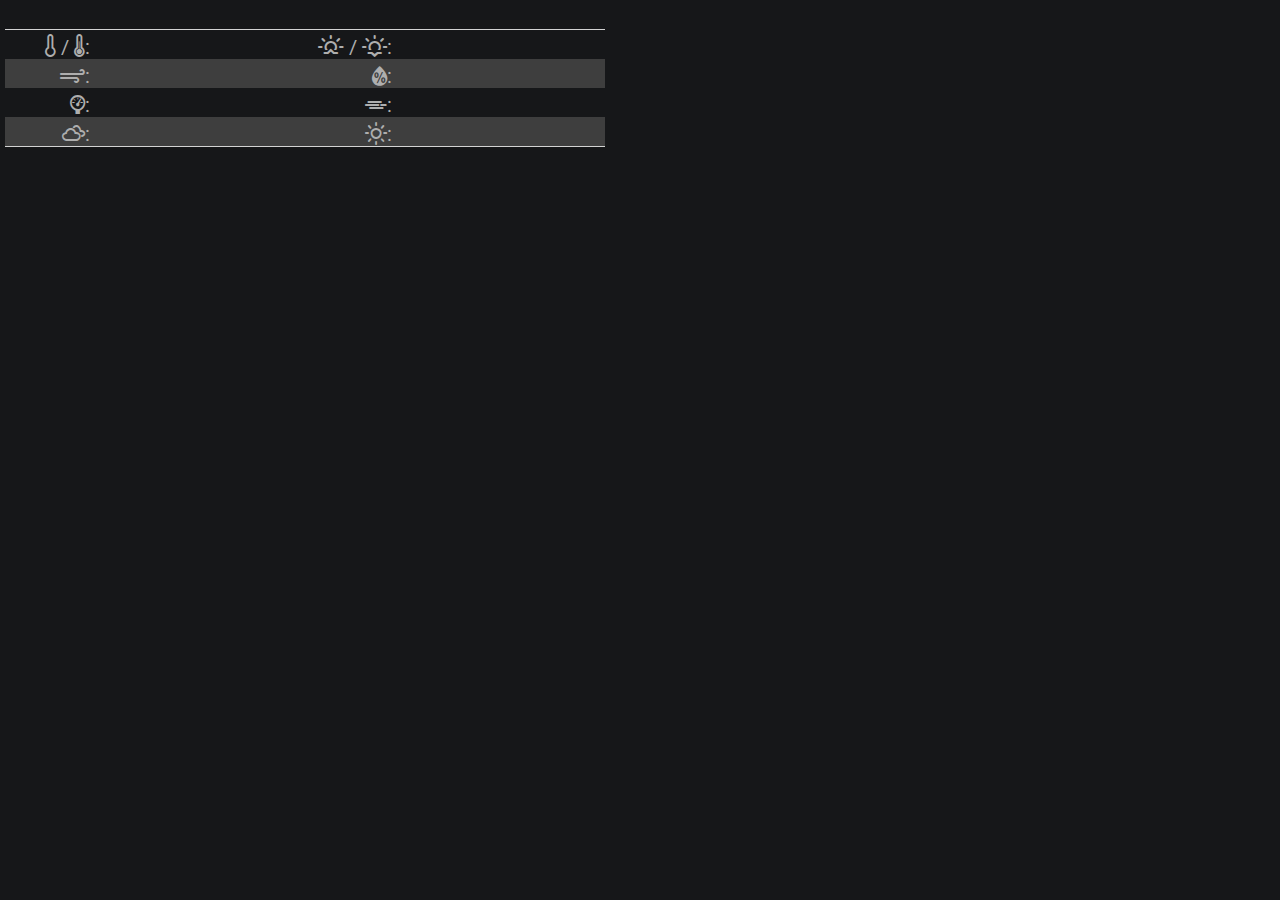
==== commit 0977c7b6: "switched font; getting rid of duplicate wrapper.html" ====
--- a/wrapper.html
+++ b/wrapper.html
@@ -1,130 +1,104 @@
 <html>
 
 <head>
-	<meta http-equiv="Content-Type" content="text/html; charset=UTF-8" />
+  <meta http-equiv="Content-Type" content="text/html; charset=UTF-8" />
   <link rel="stylesheet" type="text/css" href="css/main.css">
   <link rel="stylesheet" type="text/css" href="css/weather-icons.css">
   <link rel="stylesheet" type="text/css" href="css/weather-icons-wind.css">
-
+  <link href="https://fonts.googleapis.com/css?family=Roboto" rel="stylesheet">
 </head>
 
 <body>
 <script src="main.js"></script>
 
 <header>
-  <div id="location">
-    My City
-  </div>
+  <div title="location this data is displayed for" id="location"></div>
   <div id="current">
-    <div id="block">
-      <span class="temperature">15&deg;C</span>
-      <div class="note">clear</div>
+    <div title="current temperature" class="block">
+      <span id="now_temp" class="temperature"></span>
+      <div id="now_temp_note" class="note"></div>
     </div>
 
-    <div id="block">
-      <div class="icon wi wi-day-sunny">
+    <div title="current weather" class="block">
+      <div id="now_weather" class="icon wi">
       </div>
     </div>
 
-    <div id="block">
-      <span class="warning wi wi-na"><span>
-      <div class="note">no warnings</div>
+    <div title="official weather warnings" class="block">
+      <span id="now_warning" class="warning wi"><span>
+      <div id="now_warning_note" class="note"></div>
     </div>
   </div>
 </header>
 
 <div id=details>
   <div class="row">
-    <div class="half-row">
+    <div title="minimal/maxial projected temperature today" class="half-row">
       <div class="cell icon">
         <span class="wi wi-thermometer-exterior"></span> / <span class="wi wi-thermometer"></span>:
       </div>
-
-      <div class="cell">
-        15 / 24&deg;C
-      </div>
+      <div id="detail_temp" class="cell"></div>
     </div>
 
-    <div class="half-row">
+    <div title="sunrise/sunset" class="half-row">
       <div class="cell icon">
         <span class="wi wi-sunrise"></span> / <span class="wi wi-sunset"></span>:
       </div>
-
-      <div class="cell">
-        6:32 / 20:45
-      </div>
+      <div id="detail_sun" class="cell"></div>
     </div>
   </div>
 
   <div class="row even-row">
-    <div class="half-row">
+    <div title="wind speed and direction" class="half-row">
       <div class="cell icon">
         <span class="wi wi-strong-wind"></span>:
       </div>
-
-      <div class="cell">
-        15 km/h <span class="wi wi-wind from-80-deg"></span>
-      </div>
+      <div id="detail_wind" class="cell"></div>
     </div>
 
-    <div class="half-row">
+    <div title="humidity" class="half-row">
       <div class="cell icon">
         <span class="wi wi-humidity"></span>:
       </div>
-
-      <div class="cell">
-        43%
-      </div>
+      <div id="detail_humid" class="cell"></div>
     </div>
   </div>
 
   <div class="row">
-    <div class="half-row">
+    <div title="atmospheric pressure" class="half-row">
       <div class="cell icon">
         <span class="wi wi-barometer"></span>:
       </div>
-
-      <div class="cell">
-        103.53 hPe
-      </div>
+      <div id="detail_pressure" class="cell"></div>
     </div>
 
-    <div class="half-row">
-
+    <div title="visibility" class="half-row">
       <div class="cell icon">
         <span class="wi wi-windy"></span>:
       </div>
-
-      <div class="cell">
-        80%
-      </div>
+      <div id="detail_visibility" class="cell"></div>
     </div>
   </div>
 
   <div class="row even-row">
-    <div class="half-row">
+    <div title="cloudiness" class="half-row">
       <div class="cell icon">
         <span class="wi wi-cloudy"></span>:
       </div>
-
-      <div class="cell">
-        60%
-      </div>
+      <div id="detail_cloudiness" class="cell"></div>
     </div>
 
-    <div class="half-row">
+    <div title="UV-Index" class="half-row">
       <div class="cell icon">
         <span class="wi wi-day-sunny"></span>:
       </div>
-
-      <div class="cell">
-        5
-      </div>
+      <div id="detail_uv" class="cell"></div>
     </div>
   </div>
 
 </div>
 
+<!--
 <div id=forecast>
 
   <div class="day">
@@ -134,6 +108,6 @@
     day after tomorrow
   </div>
 </div>
-
+-->
 </body>
 </html>
--- a/css/main.css
+++ b/css/main.css
@@ -1,7 +1,7 @@
 body {
   background: #161719;
   color: #eeeeee;
-  font-family: Tahoma,Arial,Verdana,Segoe,sans-serif;
+  font-family: Roboto;
   max-width: 600px;
   max-height: 400px;
   padding: 0px;
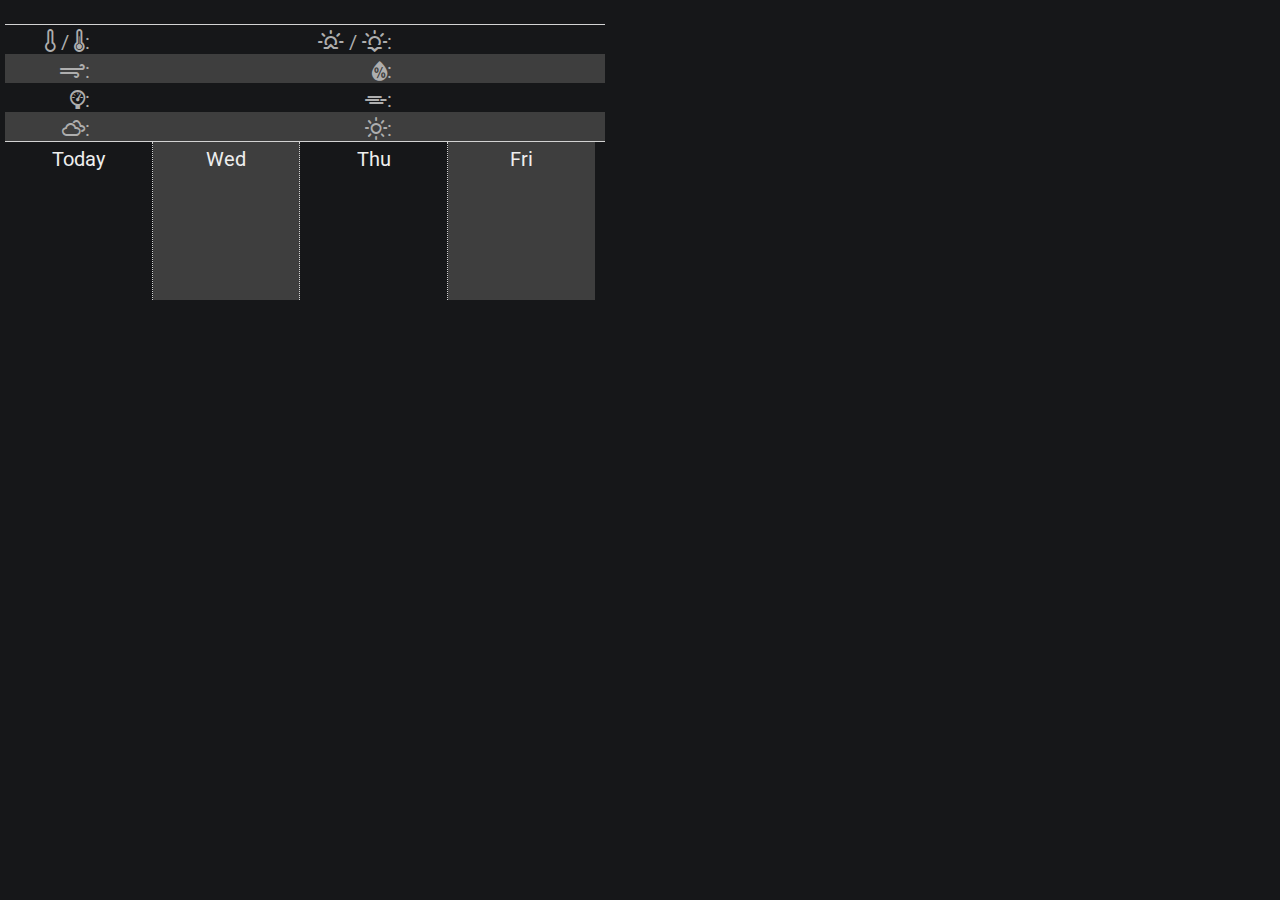
==== commit 3d90ba7f: "added forecasting" ====
--- a/wrapper.html
+++ b/wrapper.html
@@ -48,7 +48,7 @@
     </div>
   </div>
 
-  <div class="row even-row">
+  <div class="row even">
     <div title="wind speed and direction" class="half-row">
       <div class="cell icon">
         <span class="wi wi-strong-wind"></span>:
@@ -80,7 +80,7 @@
     </div>
   </div>
 
-  <div class="row even-row">
+  <div class="row even">
     <div title="cloudiness" class="half-row">
       <div class="cell icon">
         <span class="wi wi-cloudy"></span>:
@@ -98,16 +98,36 @@
 
 </div>
 
-<!--
 <div id=forecast>
+  <div class="day border">
+    <span id="forecast0_title" class="title">Today</span>
+    <span id="forecast0_icon" class="icon wi"></span>
+    <div id="forecast0_note" class="note"></div>
+    <div id="forecast0_temp" class="row"></div>
+    <div id="forecast0_wind" class="row"></div>
+  </div>
 
-  <div class="day">
-    tomorrow
+  <div class="day border even">
+    <span id="forecast1_title" class="title">Wed</span>
+    <span id="forecast1_icon" class="icon wi"></span>
+    <div id="forecast1_note" class="note"></div>
+    <div id="forecast1_temp" class="row"></div>
+    <div id="forecast1_wind" class="row"></div>
   </div>
-  <div class="day">
-    day after tomorrow
+  <div class="day border">
+    <span id="forecast2_title" class="title">Thu</span>
+    <span id="forecast2_icon" class="icon wi"></span>
+    <div id="forecast2_note" class="note"></div>
+    <div id="forecast2_temp" class="row"></div>
+    <div id="forecast2_wind" class="row"></div>
+  </div>
+  <div class="day even">
+    <span id="forecast3_title" class="title">Fri</span>
+    <span id="forecast3_icon" class="icon wi"></span>
+    <div id="forecast3_note" class="note"></div>
+    <div id="forecast3_temp" class="row"></div>
+    <div id="forecast3_wind" class="row"></div>
   </div>
 </div>
--->
 </body>
 </html>
--- a/css/main.css
+++ b/css/main.css
@@ -35,7 +35,7 @@
 
 header #current .icon {
   font-size: 70px;
-  margin: 10px;
+  margin: 0px 10px 15px 10px;
 }
 
 header #current .warning {
@@ -74,7 +74,7 @@
   color: #aeaeae;
 }
 
-#details .even-row {
+.even {
   background-color: #3e3e3e;
 }
 
@@ -102,3 +102,42 @@
   font-weight: bold;
   color: #bf45bf;
 }
+
+#forecast {
+  font-size: 20px;
+}
+
+#forecast .day {
+  float: left;
+  display: inline-block;
+  width: 146.7px;
+  height: 158px;
+  text-align: center;
+}
+
+#forecast .border {
+  border-right: 1px dotted lightgrey;
+}
+
+#forecast .note {
+  font-style: italic;
+  font-size: 15px;
+  padding-top: 5px;
+}
+
+#forecast .title {
+  width: 100%;
+  display: block;
+  padding: 5px 0px 0px 0px;
+}
+
+#forecast .icon {
+  width: 100%;
+  display: block;
+  padding: 5px 0px 5px 0px;
+  font-size: 40px;
+}
+
+#forecast .row {
+  padding-top: 5px;
+}
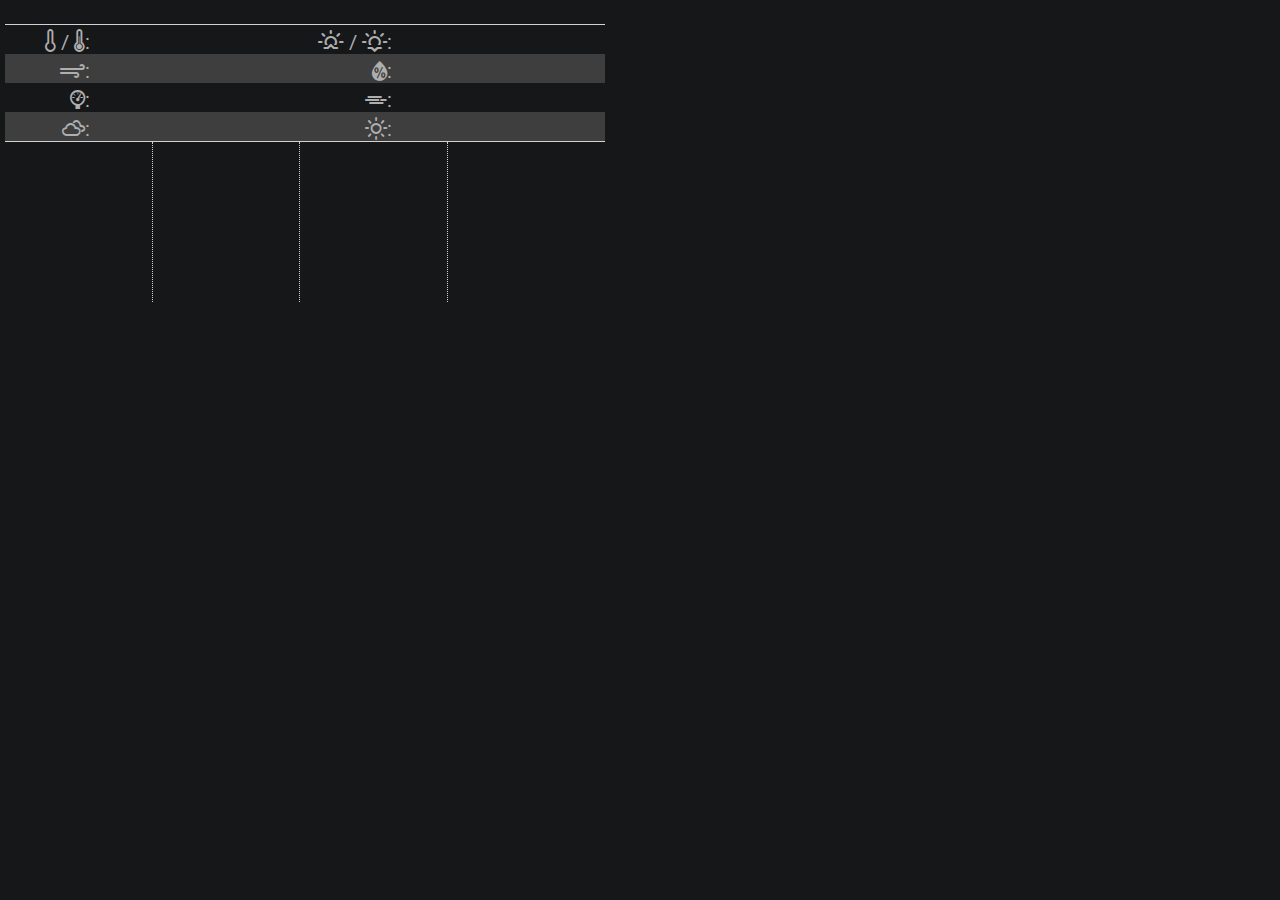
==== commit 334c4c46: "small tweaks" ====
--- a/wrapper.html
+++ b/wrapper.html
@@ -100,29 +100,29 @@
 
 <div id=forecast>
   <div class="day border">
-    <span id="forecast0_title" class="title">Today</span>
+    <span id="forecast0_title" class="title"></span>
     <span id="forecast0_icon" class="icon wi"></span>
     <div id="forecast0_note" class="note"></div>
     <div id="forecast0_temp" class="row"></div>
     <div id="forecast0_wind" class="row"></div>
   </div>
 
-  <div class="day border even">
-    <span id="forecast1_title" class="title">Wed</span>
+  <div class="day border">
+    <span id="forecast1_title" class="title"></span>
     <span id="forecast1_icon" class="icon wi"></span>
     <div id="forecast1_note" class="note"></div>
     <div id="forecast1_temp" class="row"></div>
     <div id="forecast1_wind" class="row"></div>
   </div>
   <div class="day border">
-    <span id="forecast2_title" class="title">Thu</span>
+    <span id="forecast2_title" class="title"></span>
     <span id="forecast2_icon" class="icon wi"></span>
     <div id="forecast2_note" class="note"></div>
     <div id="forecast2_temp" class="row"></div>
     <div id="forecast2_wind" class="row"></div>
   </div>
-  <div class="day even">
-    <span id="forecast3_title" class="title">Fri</span>
+  <div class="day">
+    <span id="forecast3_title" class="title"></span>
     <span id="forecast3_icon" class="icon wi"></span>
     <div id="forecast3_note" class="note"></div>
     <div id="forecast3_temp" class="row"></div>
--- a/css/main.css
+++ b/css/main.css
@@ -111,7 +111,7 @@
   float: left;
   display: inline-block;
   width: 146.7px;
-  height: 158px;
+  height: 160px;
   text-align: center;
 }
 
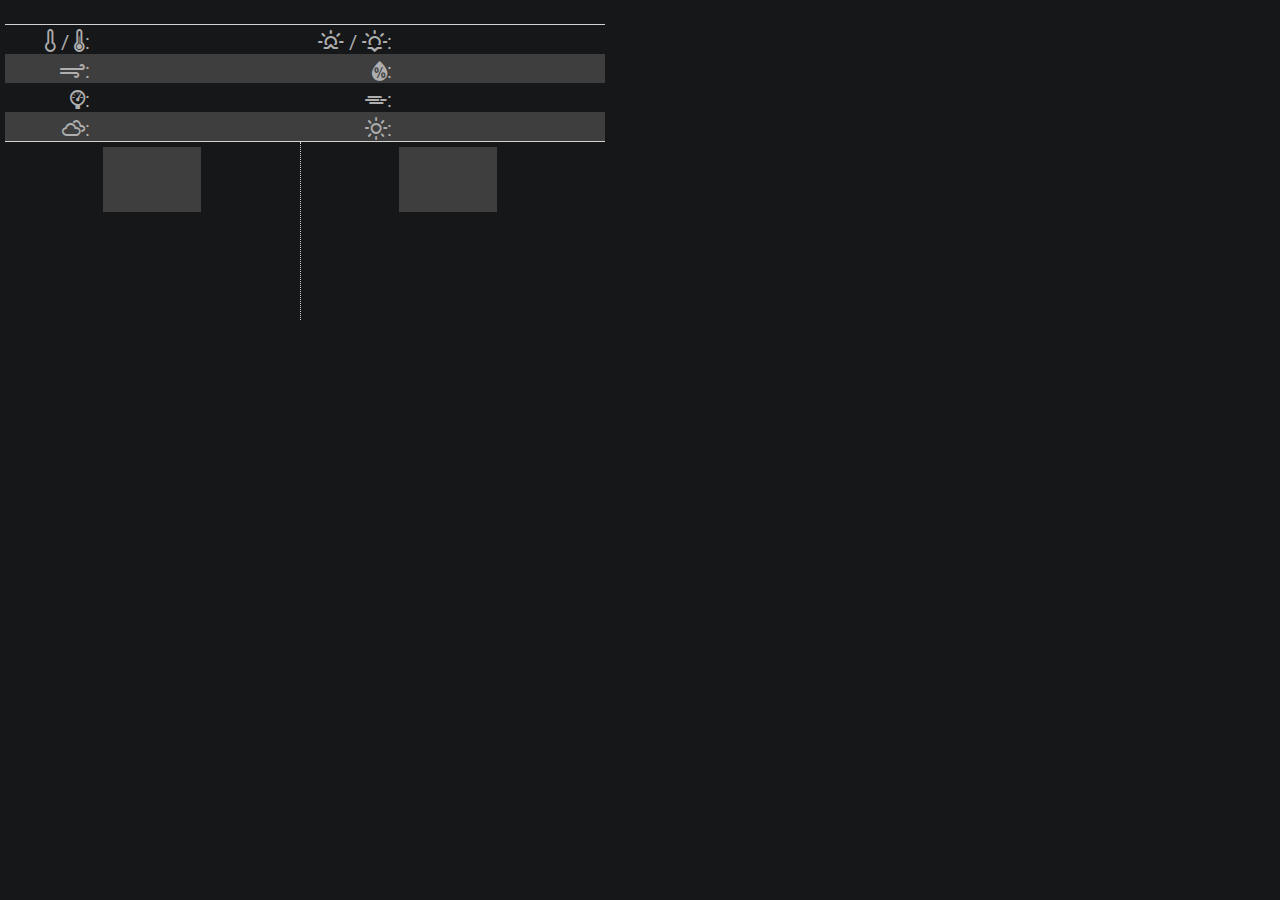
==== commit 31bf1f91: "now with forecast" ====
--- a/wrapper.html
+++ b/wrapper.html
@@ -14,17 +14,17 @@
 <header>
   <div title="location this data is displayed for" id="location"></div>
   <div id="current">
-    <div title="current temperature" class="block">
+    <div title="Current Temperature" class="block">
       <span id="now_temp" class="temperature"></span>
       <div id="now_temp_note" class="note"></div>
     </div>
 
-    <div title="current weather" class="block">
+    <div title="Current Weather" class="block">
       <div id="now_weather" class="icon wi">
       </div>
     </div>
 
-    <div title="official weather warnings" class="block">
+    <div title="Official Weather Warnings" class="block">
       <span id="now_warning" class="warning wi"><span>
       <div id="now_warning_note" class="note"></div>
     </div>
@@ -33,14 +33,14 @@
 
 <div id=details>
   <div class="row">
-    <div title="minimal/maxial projected temperature today" class="half-row">
+    <div title="Minimal/Maxial Projected Temperature Today" class="half-row">
       <div class="cell icon">
         <span class="wi wi-thermometer-exterior"></span> / <span class="wi wi-thermometer"></span>:
       </div>
       <div id="detail_temp" class="cell"></div>
     </div>
 
-    <div title="sunrise/sunset" class="half-row">
+    <div title="Sunrise/Sunset Time" class="half-row">
       <div class="cell icon">
         <span class="wi wi-sunrise"></span> / <span class="wi wi-sunset"></span>:
       </div>
@@ -49,14 +49,14 @@
   </div>
 
   <div class="row even">
-    <div title="wind speed and direction" class="half-row">
+    <div title="Wind Speed and Direction" class="half-row">
       <div class="cell icon">
         <span class="wi wi-strong-wind"></span>:
       </div>
       <div id="detail_wind" class="cell"></div>
     </div>
 
-    <div title="humidity" class="half-row">
+    <div title="Humidity" class="half-row">
       <div class="cell icon">
         <span class="wi wi-humidity"></span>:
       </div>
@@ -65,14 +65,14 @@
   </div>
 
   <div class="row">
-    <div title="atmospheric pressure" class="half-row">
+    <div title="Atmospheric Pressure" class="half-row">
       <div class="cell icon">
         <span class="wi wi-barometer"></span>:
       </div>
       <div id="detail_pressure" class="cell"></div>
     </div>
 
-    <div title="visibility" class="half-row">
+    <div title="Visibility Distance" class="half-row">
       <div class="cell icon">
         <span class="wi wi-windy"></span>:
       </div>
@@ -81,7 +81,7 @@
   </div>
 
   <div class="row even">
-    <div title="cloudiness" class="half-row">
+    <div title="Cloudiness" class="half-row">
       <div class="cell icon">
         <span class="wi wi-cloudy"></span>:
       </div>
@@ -101,32 +101,52 @@
 <div id=forecast>
   <div class="day border">
     <span id="forecast0_title" class="title"></span>
-    <span id="forecast0_icon" class="icon wi"></span>
-    <div id="forecast0_note" class="note"></div>
-    <div id="forecast0_temp" class="row"></div>
-    <div id="forecast0_wind" class="row"></div>
+    <div class="segment">
+      <span id="forecast00_icon" class="icon wi"></span>
+      <div title="Weather Prediction" id="forecast00_note" class="note"></div>
+      <div title="Temperature" id="forecast00_temp" class="row"></div>
+      <div title="Rain" id="forecast00_rain" class="row"></div>
+      <div title="Wind" id="forecast00_wind" class="row"></div>
+    </div>
+    <div class="segment even">
+      <span id="forecast01_icon" class="icon wi"></span>
+      <div title="Weather Prediction" id="forecast01_note" class="note"></div>
+      <div title="Temperature" id="forecast01_temp" class="row"></div>
+      <div title="Rain" id="forecast01_rain" class="row"></div>
+      <div title="Wind" id="forecast01_wind" class="row"></div>
+    </div>
+    <div class="segment">
+      <span id="forecast02_icon" class="icon wi"></span>
+      <div title="Weather Prediction" id="forecast02_note" class="note"></div>
+      <div title="Temperature" id="forecast02_temp" class="row"></div>
+      <div title="Rain" id="forecast02_rain" class="row"></div>
+      <div title="Wind" id="forecast02_wind" class="row"></div>
+    </div>
   </div>
 
-  <div class="day border">
+  <div class="day">
     <span id="forecast1_title" class="title"></span>
-    <span id="forecast1_icon" class="icon wi"></span>
-    <div id="forecast1_note" class="note"></div>
-    <div id="forecast1_temp" class="row"></div>
-    <div id="forecast1_wind" class="row"></div>
-  </div>
-  <div class="day border">
-    <span id="forecast2_title" class="title"></span>
-    <span id="forecast2_icon" class="icon wi"></span>
-    <div id="forecast2_note" class="note"></div>
-    <div id="forecast2_temp" class="row"></div>
-    <div id="forecast2_wind" class="row"></div>
-  </div>
-  <div class="day">
-    <span id="forecast3_title" class="title"></span>
-    <span id="forecast3_icon" class="icon wi"></span>
-    <div id="forecast3_note" class="note"></div>
-    <div id="forecast3_temp" class="row"></div>
-    <div id="forecast3_wind" class="row"></div>
+    <div class="segment">
+      <span id="forecast10_icon" class="icon wi"></span>
+      <div title="Weather Prediction" id="forecast10_note" class="note"></div>
+      <div title="Temperature" id="forecast10_temp" class="row"></div>
+      <div title="Rain" id="forecast10_rain" class="row"></div>
+      <div title="Wind" id="forecast10_wind" class="row"></div>
+    </div>
+    <div class="segment even">
+      <span id="forecast11_icon" class="icon wi"></span>
+      <div title="Weather Prediction" id="forecast11_note" class="note"></div>
+      <div title="Temperature" id="forecast11_temp" class="row"></div>
+      <div title="Rain" id="forecast11_rain" class="row"></div>
+      <div title="Wind" id="forecast11_wind" class="row"></div>
+    </div>
+    <div class="segment">
+      <span id="forecast12_icon" class="icon wi"></span>
+      <div title="Weather Prediction" id="forecast12_note" class="note"></div>
+      <div title="Temperature" id="forecast12_temp" class="row"></div>
+      <div title="Rain" id="forecast12_rain" class="row"></div>
+      <div title="Wind" id="forecast12_wind" class="row"></div>
+    </div>
   </div>
 </div>
 </body>
--- a/css/main.css
+++ b/css/main.css
@@ -3,7 +3,6 @@
   color: #eeeeee;
   font-family: Roboto;
   max-width: 600px;
-  max-height: 400px;
   padding: 0px;
   margin: 5px;
 }
@@ -110,8 +109,8 @@
 #forecast .day {
   float: left;
   display: inline-block;
-  width: 146.7px;
-  height: 160px;
+  width: 294.5;
+  height: 178px;
   text-align: center;
 }
 
@@ -119,10 +118,18 @@
   border-right: 1px dotted lightgrey;
 }
 
+#forecast .segment {
+  width: 98.1;
+  display: inline-block;
+  float: left;
+}
+
 #forecast .note {
   font-style: italic;
-  font-size: 15px;
+  font-size: 13px;
   padding-top: 5px;
+  height: 35px;
+  word-spacing: 98;
 }
 
 #forecast .title {
@@ -135,9 +142,10 @@
   width: 100%;
   display: block;
   padding: 5px 0px 5px 0px;
-  font-size: 40px;
+  font-size: 30px;
 }
 
 #forecast .row {
   padding-top: 5px;
+  font-size: 15px;
 }
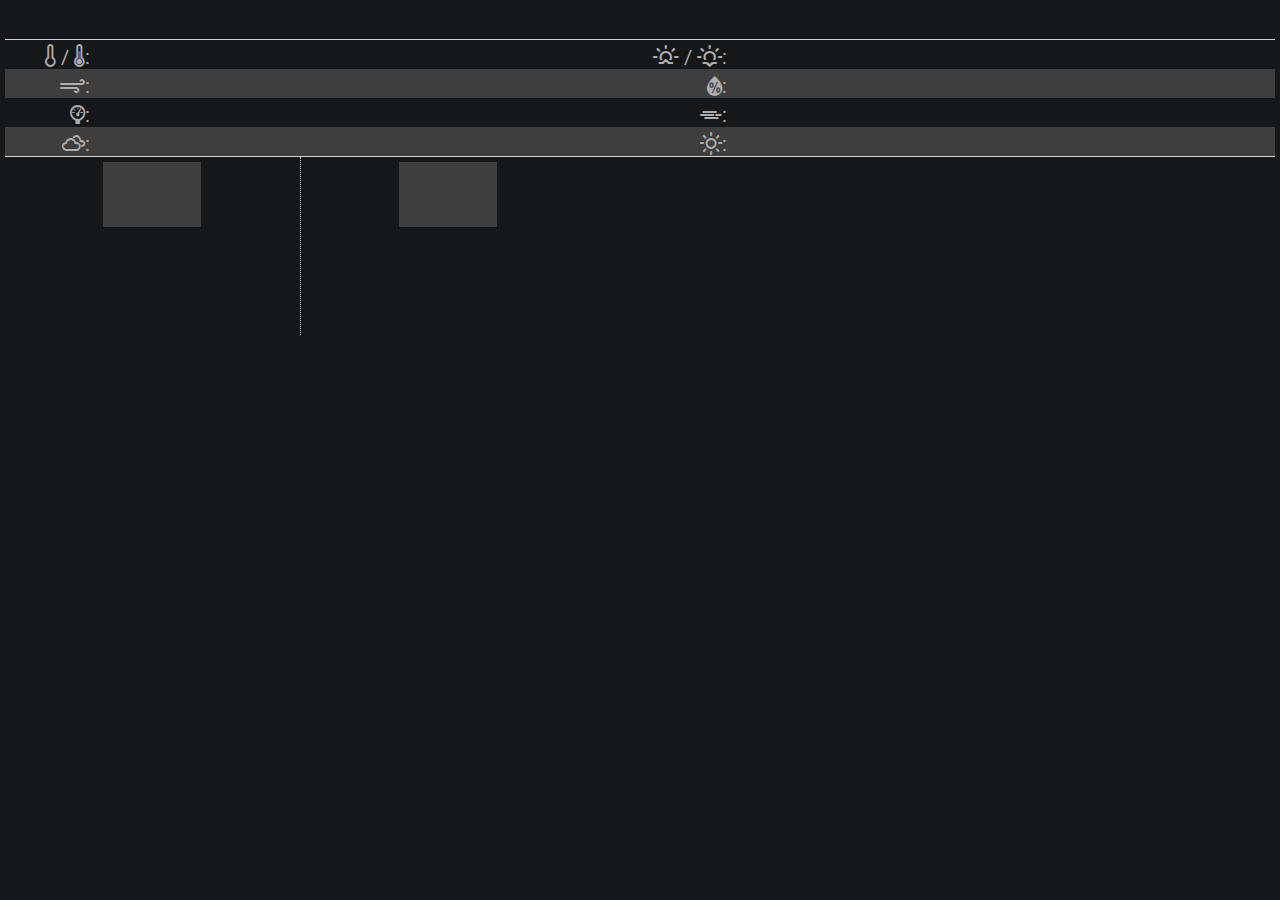
==== commit 686804be: "fixed weather warnings not being displayed properly" ====
--- a/wrapper.html
+++ b/wrapper.html
@@ -25,7 +25,7 @@
     </div>
 
     <div title="Official Weather Warnings" class="block">
-      <span id="now_warning" class="warning wi"><span>
+      <div id="now_warning" class="warning wi"></div>
       <div id="now_warning_note" class="note"></div>
     </div>
   </div>
--- a/css/main.css
+++ b/css/main.css
@@ -2,7 +2,6 @@
   background: #161719;
   color: #eeeeee;
   font-family: Roboto;
-  max-width: 600px;
   padding: 0px;
   margin: 5px;
 }
@@ -34,11 +33,13 @@
 
 header #current .icon {
   font-size: 70px;
-  margin: 0px 10px 15px 10px;
+  margin: 0px 10px 30px 10px;
 }
 
 header #current .warning {
   font-size: 40px;
+  position: relative;
+  top: -15px;
 }
 
 header #current .note {
@@ -149,3 +150,19 @@
   padding-top: 5px;
   font-size: 15px;
 }
+
+.level1 {
+  color: yellow;
+}
+
+.level2 {
+  color: orange;
+}
+
+.level3 {
+  color: red;
+}
+
+.level4 {
+  color: #ef00ef; #purple
+}
